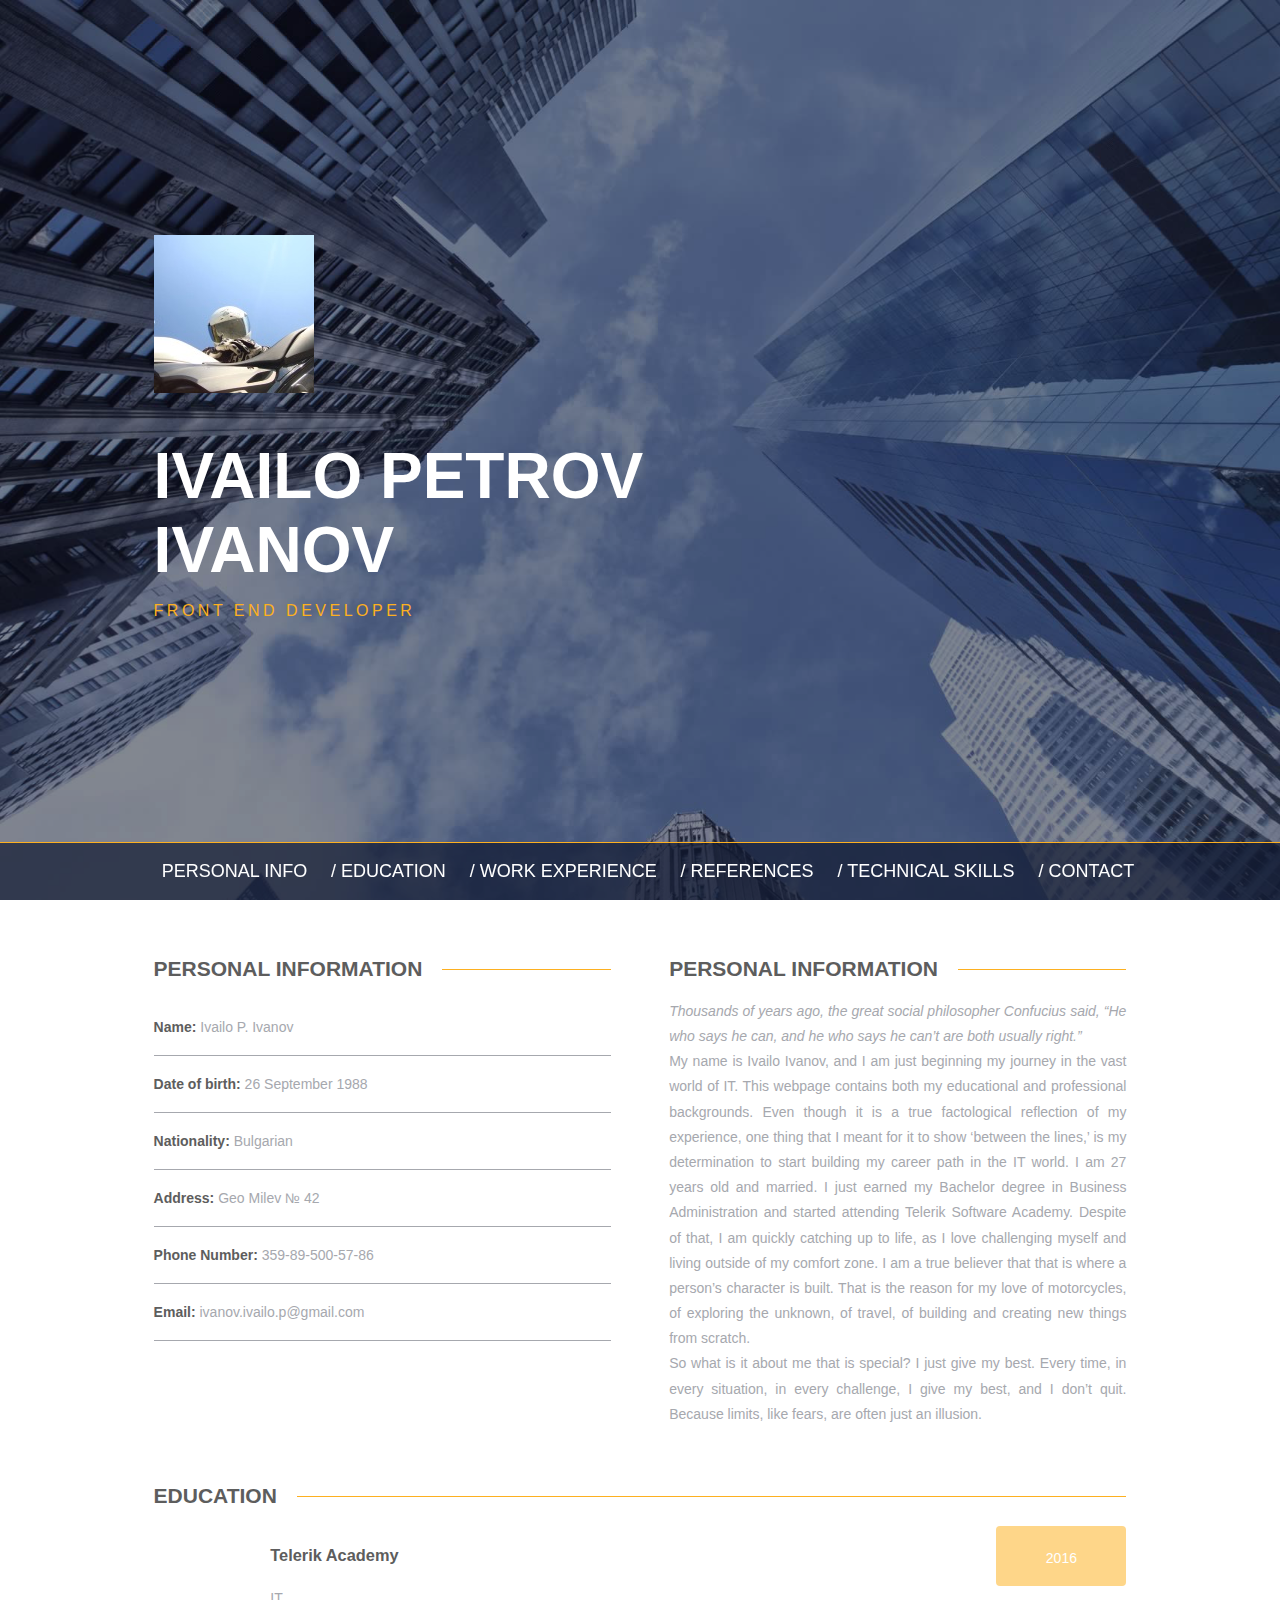
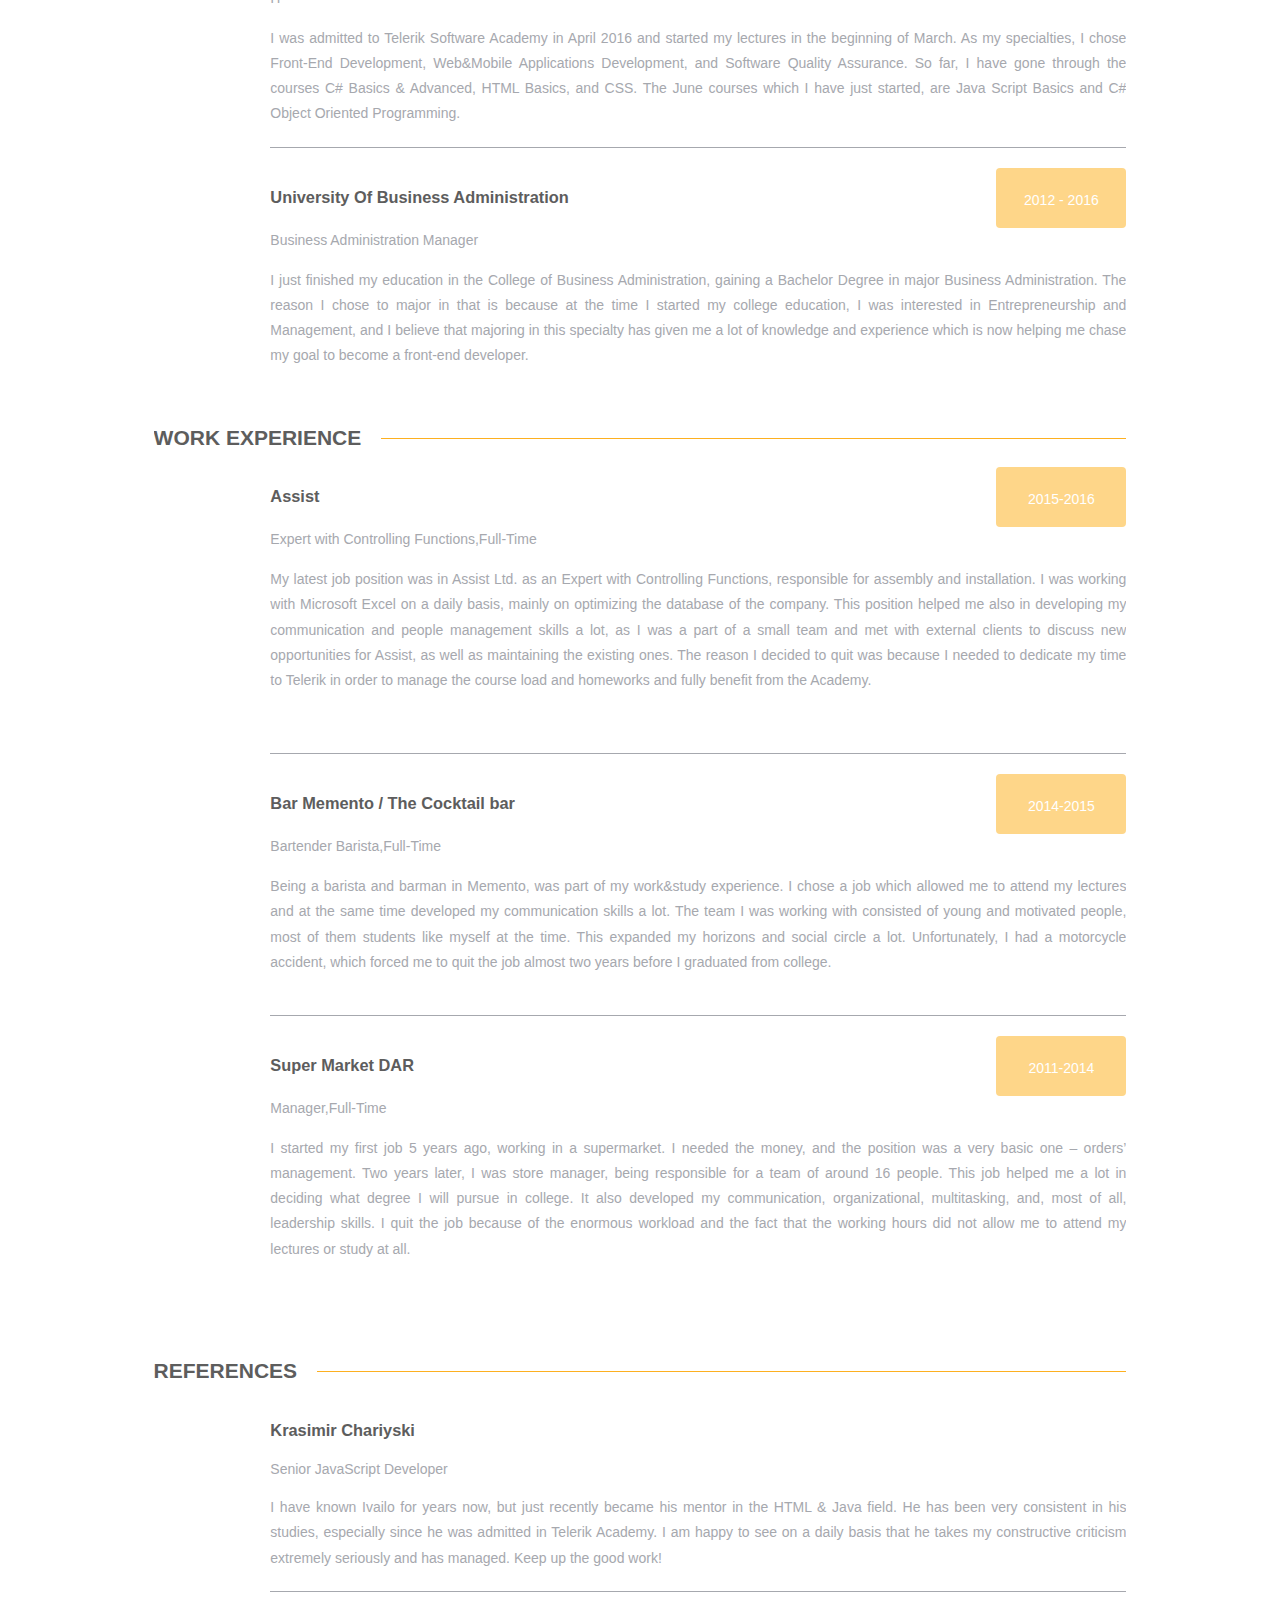
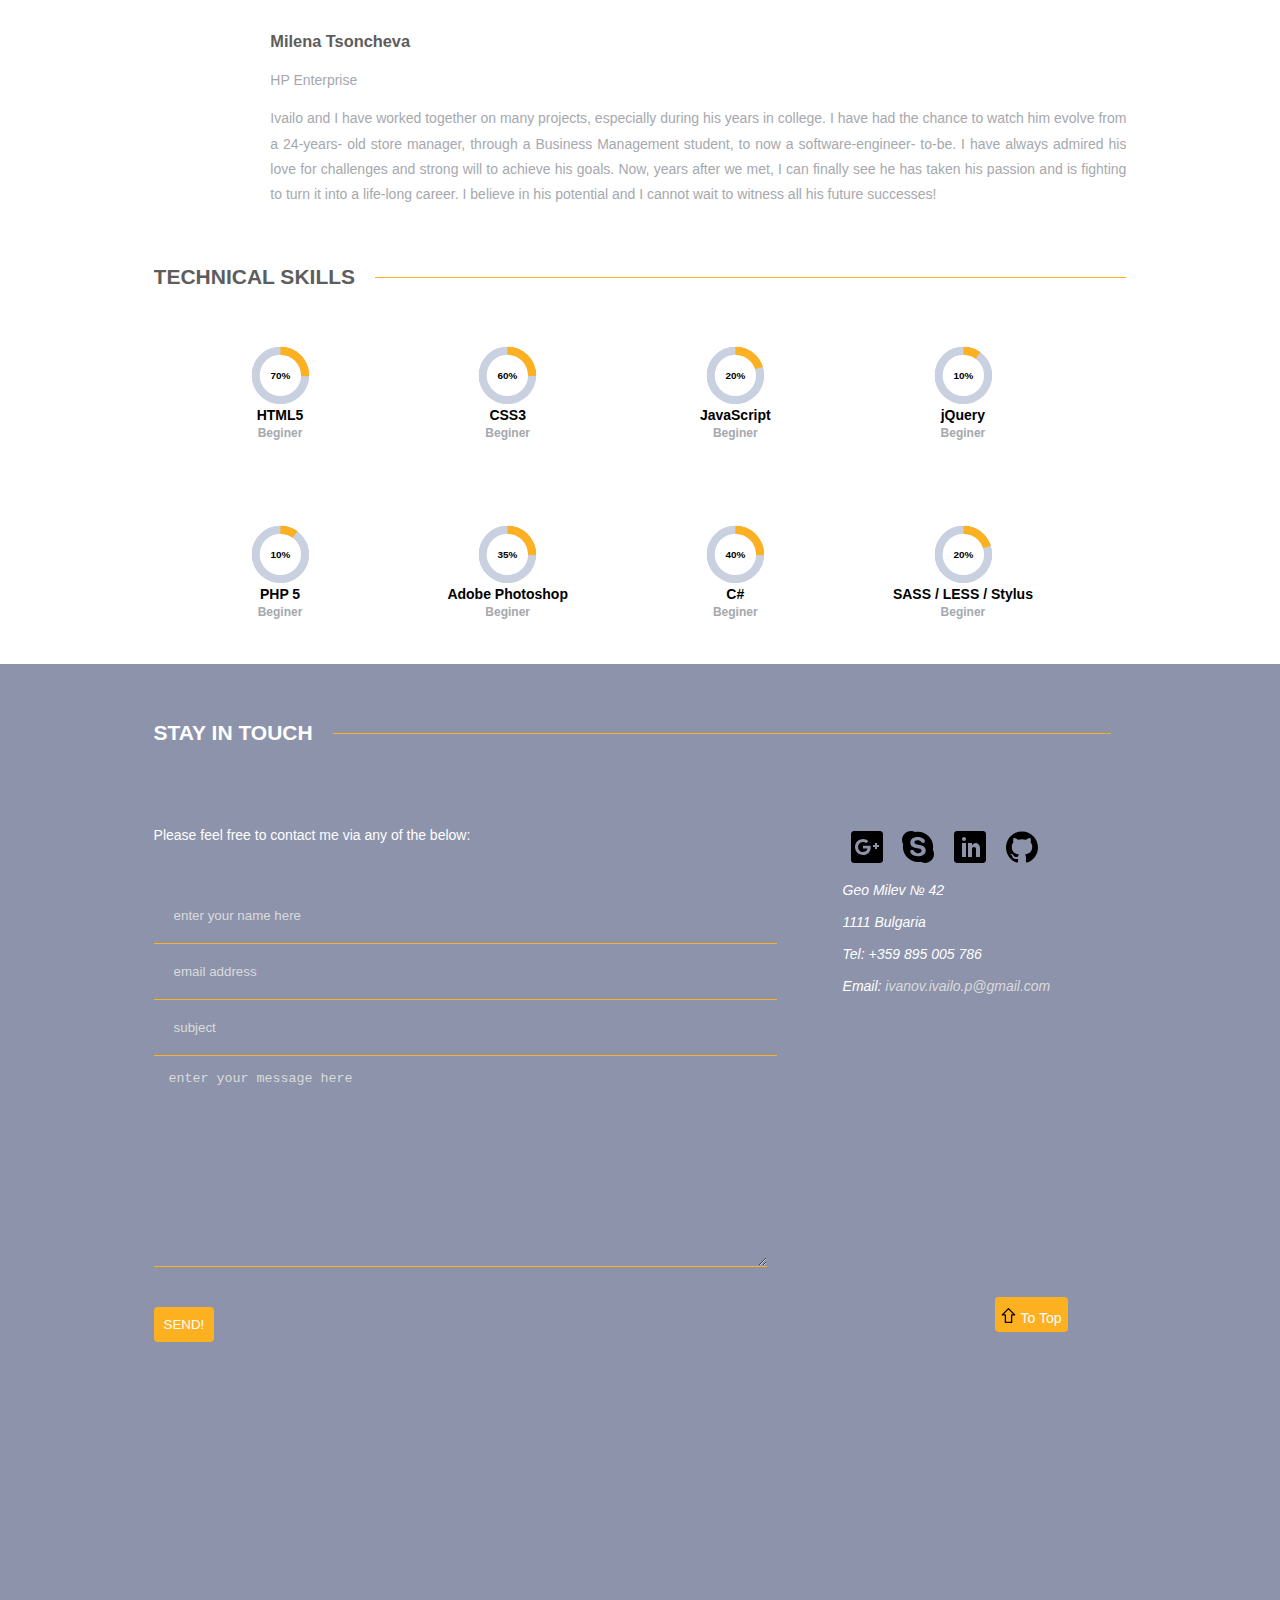
==== index.html @ 817c823a "Portfolio" ====
<!DOCTYPE html>
<html>
<head lang="en">
    <meta http-equiv="CONTENT-TYPE" content="text/html" charset="UTF-8">
    <link rel="stylesheet" type="text/css" href="css/main.css">
    <script src="https://ajax.googleapis.com/ajax/libs/jquery/1.12.2/jquery.min.js"></script>
    <title>Portfolio of Ivanov</title>
</head>
<body>
<header id="totop">
    <div class="header-background">
        <div class="header-div">
            <img src="img/ThisIsMe.jpg" alt="Picture of Me">

            <h1>Ivailo Petrov
                <br class>
                Ivanov</h1>

            <p>Front end developer</p>
        </div>
        <nav id="scroller">
            <ul>
                <li><a href="#about-me">Personal Info</a></li>
                <li><a href="#education">/ Education</a></li>
                <li><a href="#work-experience">/ Work Experience</a></li>
                <li><a href="#references">/ References</a></li>
                <li><a href="#technical-skills">/ Technical Skills</a></li>
                <li><a href="#stay-in-touch">/ Contact</a></li>
            </ul>
        </nav>
    </div>
</header>
<main>
    <article id="about-me" class="section-personal-info">
        <section class="personal-inf">
            <h2 class="heading-h2">Personal Information</h2>
            <ul>
                <li><span>Name:</span> Ivailo P. Ivanov</li>
                <li><span>Date of birth:</span> 26 September 1988</li>
                <li><span>Nationality:</span> Bulgarian</li>
                <li><span>Address:</span> Geo Milev № 42</li>
                <li><span>Phone Number: </span>359-89-500-57-86</li>
                <li><span>Email: </span><a href="mailto:ivanov.ivailo.p@gmail.com" class="mailto">
                    ivanov.ivailo.p@gmail.com</a></li>

            </ul>
        </section>
        <section class="personal-prof">
            <h2 class="heading-h2">Personal Information</h2>

            <p><i>Thousands of years ago, the great social philosopher Confucius said, “He who says he can, and
                he
                who says he can’t are both usually right.”</i>
                <br>
                My name is Ivailo Ivanov, and I am just beginning my journey in the vast world of IT. This
                webpage contains both my educational and professional backgrounds. Even though it is a true
                factological reflection of my experience, one thing that I meant for it to show ‘between the
                lines,’ is my determination to start building my career path in the IT world. I am 27 years old
                and married. I just earned my Bachelor degree in Business Administration and started attending
                Telerik Software Academy. Despite of that, I am quickly catching up to life, as I love
                challenging myself and living outside of my comfort zone. I am a true believer that that is
                where a person’s character is built. That is the reason for my love of motorcycles, of exploring
                the unknown, of travel, of building and creating new things from scratch.
                <br>
                So what is it about me that is special? I just give my best. Every time, in every situation, in
                every challenge, I give my best, and I don’t quit. Because limits, like fears, are often just an
                illusion.
            </p>
        </section>
    </article>
    <article id="education" class="section-education">
        <h2 class="heading-h2">Education</h2>
        <section class="firs-grid">
            <h3>Telerik Academy</h3>

            <p class="work-adjust-fulltime">IT</p>

            <p class="years">2016</p>

            <p class="education-p">I was admitted to Telerik Software Academy in April 2016 and started my
                lectures in the beginning of March. As my specialties, I chose Front-End Development, Web&Mobile
                Applications Development, and Software Quality Assurance. So far, I have gone through the
                courses C# Basics & Advanced, HTML Basics, and CSS. The June courses which I have just started,
                are Java Script Basics and C# Object Oriented Programming.</p>
        </section>
        <section class="section-border-top">
            <h3>University Of Business Administration</h3>

            <p class="work-adjust-fulltime">Business Administration Manager</p>

            <p class="years">2012 - 2016</p>

            <p class="education-p">I just finished my education in the College of Business Administration,
                gaining a Bachelor Degree in major Business Administration. The reason I chose to major in that
                is because at the time I started my college education, I was interested in Entrepreneurship and
                Management, and I believe that majoring in this specialty has given me a lot of knowledge and
                experience which is now helping me chase my goal to become a front-end developer.</p>
        </section>
    </article>
    <article id="work-experience" class="section-work">
        <h2 class="heading-h2">Work Experience</h2>
        <section class="firs-grid">
            <h3>Assist</h3>

            <p class="work-adjust-fulltime">Expert with Controlling Functions,Full-Time</p>

            <p class="years">2015-2016</p>

            <p class="work-p">My latest job position was in Assist Ltd. as an Expert with Controlling Functions,
                responsible for assembly and installation. I was working with Microsoft Excel on a daily basis,
                mainly on optimizing the database of the company. This position helped me also in developing my
                communication and people management skills a lot, as I was a part of a small team and met with
                external clients to discuss new opportunities for Assist, as well as maintaining the existing
                ones. The reason I decided to quit was because I needed to dedicate my time to Telerik in order
                to manage the course load and homeworks and fully benefit from the Academy.</p>
        </section>
        <section class="section-border-top">
            <h3>Bar Memento / The Cocktail bar</h3>

            <p class="work-adjust-fulltime">Bartender Barista,Full-Time</p>

            <p class="years">2014-2015</p>

            <p class="work-p">Being a barista and barman in Memento, was part of my work&study experience. I
                chose a job which allowed me to attend my lectures and at the same time developed my
                communication skills a lot. The team I was working with consisted of young and motivated people,
                most of them students like myself at the time. This expanded my horizons and social circle a
                lot. Unfortunately, I had a motorcycle accident, which forced me to quit the job almost two
                years before I graduated from college. </p>
        </section>
        <section class="section-border-top">
            <h3>Super Market DAR</h3>

            <p class="work-adjust-fulltime">Manager,Full-Time</p>

            <p class="years">2011-2014</p>

            <p class="work-p">I started my first job 5 years ago, working in a supermarket. I needed the money,
                and the position was a very basic one – orders’ management. Two years later, I was store
                manager, being responsible for a team of around 16 people. This job helped me a lot in deciding
                what degree I will pursue in college. It also developed my communication, organizational,
                multitasking, and, most of all, leadership skills. I quit the job because of the enormous
                workload and the fact that the working hours did not allow me to attend my lectures or study at
                all. </p>
        </section>
    </article>
    <article id="references" class="section-class">
        <h2 class="heading-h2">References</h2>
        <section class="firs-grid">
            <h3>Krasimir Chariyski</h3>
            <h4 class="references-h4">Senior JavaScript Developer </h4>

            <p>I have known Ivailo for years now, but just recently became his mentor in the HTML &amp; Java field. He
                has
                been very consistent in his studies, especially since he was admitted in Telerik Academy. I am happy to
                see on a daily basis that he takes my constructive criticism extremely seriously and has managed. Keep
                up the good
                work!
            </p>
        </section>
        <section class="section-border-top">
            <h3>Milena Tsoncheva</h3>
            <h4 class="references-h4">HP Enterprise</h4>

            <p>Ivailo and I have worked together on many projects, especially during his years in college. I have had
                the
                chance to watch him evolve from a 24-years- old store manager, through a Business Management
                student, to now a software-engineer- to-be. I have always admired his love for challenges and strong
                will
                to achieve his goals. Now, years after we met, I can finally see he has taken his passion and is
                fighting to
                turn it into a life-long career. I believe in his potential and I cannot wait to witness all his future
                successes!</p>
        </section>
    </article>
    <article id="technical-skills" class="technical-skills">
        <h2 class="heading-h2">Technical skills</h2>
        <ul>
            <li>
                <div>
                    <svg class="svg" viewBox="-1 -1 141 141">
                        <defs>
                            <clipPath>
                                <path d="M70,70 v-50 a50,50 0 1,0 0,100 a50,50 0 1,0 0,-100 v-20 a70,70 0 0,1 0,140 a70,70 0 1,1 0,-140"></path>
                            </clipPath>
                        </defs>
                        <g clip-path="url(#clip-path)">
                            <path class="light" d="M70,70 v-70 a70,70 0 0,1 0,140 a70,70 0 1,1 0,-140"
                                  fill="#C9D0E0"></path>
                            <path class="dark" fill="#FDB020" d=""></path>
                        </g>
                        <path d="M20,70 a50,50 0 0,1 100,0 a50,50 0 0,1 -100,0" fill="none"></path>
                        <text class="perc" x="70" y="79">70%</text>
                    </svg>
                </div>
                HTML5
                <p>Beginer</p>
            </li>
            <li>
                <div>
                    <svg class="svg" viewBox="-1 -1 141 141">
                        <defs>
                            <clipPath>
                                <path d="M70,70 v-50 a50,50 0 1,0 0,100 a50,50 0 1,0 0,-100 v-20 a70,70 0 0,1 0,140 a70,70 0 1,1 0,-140"></path>
                            </clipPath>
                        </defs>
                        <g clip-path="url(#clip-path)">
                            <path class="light" d="M70,70 v-70 a70,70 0 0,1 0,140 a70,70 0 1,1 0,-140"
                                  fill="#C9D0E0"></path>
                            <path class="dark" fill="#FDB020" d=""></path>
                        </g>
                        <path d="M20,70 a50,50 0 0,1 100,0 a50,50 0 0,1 -100,0" fill="none"></path>
                        <text class="perc" x="70" y="79">60%</text>
                    </svg>
                </div>
                CSS3
                <p>Beginer</p>

            </li>
            <li>
                <div>
                    <svg class="svg" viewBox="-1 -1 141 141">
                        <defs>
                            <clipPath>
                                <path d="M70,70 v-50 a50,50 0 1,0 0,100 a50,50 0 1,0 0,-100 v-20 a70,70 0 0,1 0,140 a70,70 0 1,1 0,-140"></path>
                            </clipPath>
                        </defs>
                        <g clip-path="url(#clip-path)">
                            <path class="light" d="M70,70 v-70 a70,70 0 0,1 0,140 a70,70 0 1,1 0,-140"
                                  fill="#C9D0E0"></path>
                            <path class="dark" fill="#FDB020" d=""></path>
                        </g>
                        <path d="M20,70 a50,50 0 0,1 100,0 a50,50 0 0,1 -100,0" fill="none"></path>
                        <text class="perc" x="70" y="79">20%</text>
                    </svg>
                </div>
                JavaScript
                <p>Beginer</p>

            </li>
            <li>
                <div>
                    <svg class="svg" viewBox="-1 -1 141 141">
                        <defs>
                            <clipPath id="clip-path">
                                <path d="M70,70 v-50 a50,50 0 1,0 0,100 a50,50 0 1,0 0,-100 v-20 a70,70 0 0,1 0,140 a70,70 0 1,1 0,-140"></path>
                            </clipPath>
                        </defs>
                        <g clip-path="url(#clip-path)">
                            <path class="light" d="M70,70 v-70 a70,70 0 0,1 0,140 a70,70 0 1,1 0,-140"
                                  fill="#C9D0E0"></path>
                            <path class="dark" fill="#FDB020" d=""></path>
                        </g>
                        <path d="M20,70 a50,50 0 0,1 100,0 a50,50 0 0,1 -100,0" fill="none"></path>
                        <text class="perc" x="70" y="79">10%</text>
                    </svg>
                </div>
                jQuery
                <p>Beginer</p>

            </li>
            <li>
                <div>
                    <svg class="svg" viewBox="-1 -1 141 141">
                        <defs>
                            <clipPath>
                                <path d="M70,70 v-50 a50,50 0 1,0 0,100 a50,50 0 1,0 0,-100 v-20 a70,70 0 0,1 0,140 a70,70 0 1,1 0,-140"></path>
                            </clipPath>
                        </defs>
                        <g clip-path="url(#clip-path)">
                            <path class="light" d="M70,70 v-70 a70,70 0 0,1 0,140 a70,70 0 1,1 0,-140"
                                  fill="#C9D0E0"></path>
                            <path class="dark" fill="#FDB020" d=""></path>
                        </g>
                        <path d="M20,70 a50,50 0 0,1 100,0 a50,50 0 0,1 -100,0" fill="none"></path>
                        <text class="perc" x="70" y="79">10%</text>
                    </svg>
                </div>
                PHP 5
                <p>Beginer</p>

            </li>
            <li>
                <div>
                    <svg class="svg" viewBox="-1 -1 141 141">
                        <defs>
                            <clipPath>
                                <path d="M70,70 v-50 a50,50 0 1,0 0,100 a50,50 0 1,0 0,-100 v-20 a70,70 0 0,1 0,140 a70,70 0 1,1 0,-140"></path>
                            </clipPath>
                        </defs>
                        <g clip-path="url(#clip-path)">
                            <path class="light" d="M70,70 v-70 a70,70 0 0,1 0,140 a70,70 0 1,1 0,-140"
                                  fill="#C9D0E0"></path>
                            <path class="dark" fill="#FDB020" d=""></path>
                        </g>
                        <path d="M20,70 a50,50 0 0,1 100,0 a50,50 0 0,1 -100,0" fill="none"></path>
                        <text class="perc" x="70" y="79">35%</text>
                    </svg>
                </div>
                Adobe Photoshop
                <p>Beginer</p>

            </li>
            <li>
                <div>
                    <svg class="svg" viewBox="-1 -1 141 141">
                        <defs>
                            <clipPath>
                                <path d="M70,70 v-50 a50,50 0 1,0 0,100 a50,50 0 1,0 0,-100 v-20 a70,70 0 0,1 0,140 a70,70 0 1,1 0,-140"></path>
                            </clipPath>
                        </defs>
                        <g clip-path="url(#clip-path)">
                            <path class="light" d="M70,70 v-70 a70,70 0 0,1 0,140 a70,70 0 1,1 0,-140"
                                  fill="#C9D0E0"></path>
                            <path class="dark" fill="#FDB020" d=""></path>
                        </g>
                        <path d="M20,70 a50,50 0 0,1 100,0 a50,50 0 0,1 -100,0" fill="none"></path>
                        <text class="perc" x="70" y="79">40%</text>
                    </svg>
                </div>
                C#
                <p>Beginer</p>

            </li>
            <li>
                <div>
                    <svg class="svg" viewBox="-1 -1 141 141">
                        <defs>
                            <clipPath>
                                <path d="M70,70 v-50 a50,50 0 1,0 0,100 a50,50 0 1,0 0,-100 v-20 a70,70 0 0,1 0,140 a70,70 0 1,1 0,-140"></path>
                            </clipPath>
                        </defs>
                        <g clip-path="url(#clip-path)">
                            <path class="light" d="M70,70 v-70 a70,70 0 0,1 0,140 a70,70 0 1,1 0,-140"
                                  fill="#C9D0E0"></path>
                            <path class="dark" fill="#FDB020" d=""></path>
                        </g>
                        <path d="M20,70 a50,50 0 0,1 100,0 a50,50 0 0,1 -100,0" fill="none"></path>
                        <text class="perc" x="70" y="79">20%</text>
                    </svg>
                </div>
                SASS / LESS / Stylus
                <p>Beginer</p>

            </li>
        </ul>
        <script type="text/javascript" src="js/percentage.js"></script>
    </article>
</main>
<footer id="stay-in-touch">
    <div>
        <h2 class="footer-h2 heading-h2">Stay in Touch</h2>

        <div class="footer-left-div">
            <p class="footer-p">Please feel free to contact me via any of the below:</p>

            <form action="php/index..php" class="form" method="post" enctype="multipart/form-data">
                <input type="text" name="name" placeholder="enter your name here" class="footer-1st-input"
                       autocomplete="off">
                <input type="email" required="required" name="email" placeholder="email address" class="footer-grid"
                       autocomplete="off">
                <input type="text" name="" placeholder="subject" class="footer-grid" autocomplete="off">
                <textarea name="message" placeholder="enter your message here" class="footer-textarea"></textarea>
                <input type="submit" name="SENT!" value="send!" class="footer-submit">
            </form>
        </div>
        <div class="footer-right-div">
            <address class="address">
                <ul>
                    <li>
                        <ul class="icon">
                            <li><a href="https://plus.google.com/u/0/108476993369105815431/posts" target="_blank"><svg version="1.1" xmlns="http://www.w3.org/2000/svg"
                                     width="32" height="32"
                                     viewBox="0 0 32 32" class="google">
                                    <path d="M29 0h-26c-1.65 0-3 1.35-3 3v26c0 1.65 1.35 3 3 3h26c1.65 0 3-1.35 3-3v-26c0-1.65-1.35-3-3-3zM12 24c-4.425 0-8-3.575-8-8s3.575-8 8-8c2.162 0 3.969 0.787 5.363 2.094l-2.175 2.088c-0.594-0.569-1.631-1.231-3.188-1.231-2.731 0-4.963 2.263-4.963 5.050s2.231 5.050 4.963 5.050c3.169 0 4.356-2.275 4.538-3.45h-4.537v-2.744h7.556c0.069 0.4 0.125 0.8 0.125 1.325 0 4.575-3.063 7.819-7.681 7.819zM28 16h-2v2h-2v-2h-2v-2h2v-2h2v2h2v2z"></path>
                                </svg></a>
                            </li>
                            <li><a href="https://secure.skype.com/portal/overview" target="_blank"><svg version="1.1" xmlns="http://www.w3.org/2000/svg"
                                     width="32" height="32"
                                     viewBox="0 0 32 32" class="skype">
                                    <path d="M13.3 1.169c-0.050-0.031-0.106-0.056-0.156-0.081-0.056 0.012-0.106 0.019-0.162 0.031l0.319 0.050z"></path>
                                    <path d="M1.15 13.156c-0.012 0.056-0.019 0.113-0.025 0.162 0.031 0.050 0.050 0.1 0.081 0.15l-0.056-0.313z"></path>
                                    <path d="M30.837 18.831c0.012-0.056 0.019-0.113 0.031-0.169-0.031-0.050-0.050-0.1-0.081-0.15l0.050 0.319z"></path>
                                    <path d="M18.5 30.719c0.050 0.031 0.106 0.056 0.156 0.081 0.056-0.012 0.113-0.019 0.169-0.025l-0.325-0.056z"></path>
                                    <path d="M30.869 18.663c-0.012 0.056-0.019 0.113-0.031 0.169l-0.056-0.325c0.031 0.056 0.056 0.106 0.087 0.156 0.163-0.9 0.25-1.819 0.25-2.738 0-2.037-0.4-4.019-1.188-5.881-0.762-1.8-1.85-3.419-3.238-4.806s-3.006-2.475-4.8-3.237c-1.863-0.788-3.844-1.188-5.881-1.188-0.963 0-1.925 0.088-2.863 0.269 0 0-0.006 0-0.006 0 0.050 0.025 0.106 0.050 0.156 0.081l-0.319-0.050c0.056-0.012 0.106-0.019 0.162-0.031-1.287-0.681-2.731-1.050-4.194-1.050-2.388 0-4.638 0.931-6.325 2.619s-2.619 3.937-2.619 6.325c0 1.519 0.394 3.019 1.125 4.338 0.012-0.056 0.019-0.113 0.025-0.162l0.056 0.319c-0.031-0.050-0.056-0.1-0.081-0.15-0.15 0.856-0.225 1.731-0.225 2.606 0 2.038 0.4 4.019 1.188 5.881 0.763 1.8 1.85 3.413 3.237 4.8s3.006 2.475 4.806 3.238c1.863 0.788 3.844 1.188 5.881 1.188 0.887 0 1.775-0.081 2.644-0.238-0.050-0.031-0.1-0.056-0.156-0.081l0.325 0.056c-0.056 0.012-0.113 0.019-0.169 0.025 1.337 0.756 2.856 1.163 4.4 1.163 2.387 0 4.637-0.931 6.325-2.619s2.619-3.938 2.619-6.325c-0.006-1.519-0.4-3.019-1.137-4.35zM16.069 25.181c-5.369 0-7.769-2.637-7.769-4.619 0-1.012 0.75-1.725 1.781-1.725 2.3 0 1.7 3.3 5.988 3.3 2.194 0 3.406-1.194 3.406-2.413 0-0.731-0.363-1.544-1.806-1.9l-4.775-1.194c-3.844-0.963-4.544-3.044-4.544-5 0-4.056 3.819-5.581 7.406-5.581 3.306 0 7.2 1.825 7.2 4.263 0 1.044-0.906 1.65-1.938 1.65-1.962 0-1.6-2.713-5.55-2.713-1.963 0-3.044 0.887-3.044 2.156s1.55 1.675 2.894 1.981l3.538 0.787c3.869 0.863 4.85 3.125 4.85 5.25 0 3.294-2.531 5.756-7.637 5.756z"></path>
                                </svg></a>
                            </li>
                            <li><a href="https://www.linkedin.com/in/l-l-9221a8a7?trk=nav_responsive_tab_profile"
                                   target="_blank"><svg version="1.1" xmlns="http://www.w3.org/2000/svg"
                                     width="32" height="32"
                                     viewBox="0 0 32 32" class="linkedIn">
                                    <path d="M29 0h-26c-1.65 0-3 1.35-3 3v26c0 1.65 1.35 3 3 3h26c1.65 0 3-1.35 3-3v-26c0-1.65-1.35-3-3-3zM12 26h-4v-14h4v14zM10 10c-1.106 0-2-0.894-2-2s0.894-2 2-2c1.106 0 2 0.894 2 2s-0.894 2-2 2zM26 26h-4v-8c0-1.106-0.894-2-2-2s-2 0.894-2 2v8h-4v-14h4v2.481c0.825-1.131 2.087-2.481 3.5-2.481 2.488 0 4.5 2.238 4.5 5v9z"></path>
                                </svg></a>
                            </li>
                            <li><a href="https://github.com/IvailoPIvanov" target="_blank"><svg version="1.1" xmlns="http://www.w3.org/2000/svg"
                                     width="32" height="32"
                                     viewBox="0 0 32 32" class="github">
                                    <path d="M16 0.395c-8.836 0-16 7.163-16 16 0 7.069 4.585 13.067 10.942 15.182 0.8 0.148 1.094-0.347 1.094-0.77 0-0.381-0.015-1.642-0.022-2.979-4.452 0.968-5.391-1.888-5.391-1.888-0.728-1.849-1.776-2.341-1.776-2.341-1.452-0.993 0.11-0.973 0.11-0.973 1.606 0.113 2.452 1.649 2.452 1.649 1.427 2.446 3.743 1.739 4.656 1.33 0.143-1.034 0.558-1.74 1.016-2.14-3.554-0.404-7.29-1.777-7.29-7.907 0-1.747 0.625-3.174 1.649-4.295-0.166-0.403-0.714-2.030 0.155-4.234 0 0 1.344-0.43 4.401 1.64 1.276-0.355 2.645-0.532 4.005-0.539 1.359 0.006 2.729 0.184 4.008 0.539 3.054-2.070 4.395-1.64 4.395-1.64 0.871 2.204 0.323 3.831 0.157 4.234 1.026 1.12 1.647 2.548 1.647 4.295 0 6.145-3.743 7.498-7.306 7.895 0.574 0.497 1.085 1.47 1.085 2.963 0 2.141-0.019 3.864-0.019 4.391 0 0.426 0.288 0.925 1.099 0.768 6.354-2.118 10.933-8.113 10.933-15.18 0-8.837-7.164-16-16-16z"></path>
                                </svg></a></li>
                        </ul>
                    </li>
                    <li> Geo Milev № 42</li>
                    <li>1111 Bulgaria</li>
                    <li>Tel: +359 895 005 786</li>
                    <li>Email:<a href="mailto:ivanov.ivailo.p@gmail.com" id="mail" class="mailto-footer">
                        ivanov.ivailo.p@gmail.com</a></li>
                </ul>
            </address>
            <div class="nav-div-totop">
                <a href="#totop" class="totop">
                    <svg version="1.1" xmlns="http://www.w3.org/2000/svg" xmlns:xlink="http://www.w3.org/1999/xlink"
                         width="20" height="20" viewBox="4 -4 32 32">
                        <path d="M21 28h-10c-0.552 0-1-0.448-1-1v-11h-4c-0.404 0-0.769-0.244-0.924-0.617s-0.069-0.804 0.217-1.090l10-10c0.391-0.39 1.024-0.39 1.414 0l10 10c0.286 0.286 0.372 0.716 0.217 1.090s-0.519 0.617-0.924 0.617h-4v11c0 0.552-0.448 1-1 1zM12 26h8v-11c0-0.552 0.448-1 1-1h2.586l-7.586-7.586-7.586 7.586h2.586c0.552 0 1 0.448 1 1v11z"></path>
                    </svg>To Top</a>
            </div>
        </div>
    </div>
</footer>
</body>
</html>
---- css/main.css ----
/*-------Body-------*/

html, body {
    font-family: Roboto, Arial, sans-serif;
    color: #A6A8AE;
    font-size: 14px;
}

body {
    width: 100%;
    margin: 0;
    padding: 0;
}

header {
    background: url(../img/bulding.jpg) no-repeat center center fixed;
    background-size: cover;
    min-height: 100%;
    margin: 0;
    display: block;

}

.heading-h2 {
    text-transform: uppercase;
    position: relative;
    overflow: hidden;
    color: #5d5d5d;
    z-index: -1;
}

.heading-h2::after {
    display: inline-block;
    margin: 0 0 8px 20px;
    height: 1px;
    content: " ";
    text-shadow: none;
    background-color: #fdb020;
    width: 100%;
    position: absolute;
    top: 50%;
    z-index: -1;
}

.header-background {
    background-color: rgba(13, 16, 33, 0.5);
    min-height: 100vh;

}

.header-div {
    padding-left: 12%;
}

header img {
    padding-top: 235px;

}

header h1 {
    color: white;
    font-size: 64px;
    text-transform: uppercase;
    margin-bottom: 0;

}

header p {
    padding-top: 10px;
    color: #fdb020;
    text-transform: uppercase;
    font-size: 16px;
    letter-spacing: 3.5px;
    position: relative;

}

/*-------Navigation Bar-------*/

nav {
    position: fixed;
    width: 100%;
    text-align: center;
    border-top: 1px solid #fdb020;
    text-transform: uppercase;
    background-color: rgba(17, 25, 50, 0.7);
    bottom: 0;
    z-index: 10;
    padding: 8px;
}

nav ul li:hover a {
    color: #fdb020;
    -webkit-transition: all 0.3s ease;
    -moz-transition: all 0.3s ease;
    -o-transition: all 0.3s ease;
}

ul {
    list-style-type: none;
    margin: 0;
}

nav ul li {
    padding: 10px;
    display: inline-block;

}

nav ul li a {
    text-decoration: none;
    color: #ffffff;
    font-size: 18px;

}

/*--------------*/

main article {
    display: block;
    min-height: 100%;
    padding-left: 12%;
    padding-right: 12%;
}

section:hover {
    color: #484848;
    -webkit-transition: all 0.3s ease;
    -moz-transition: all 0.3s ease;
    -o-transition: all 0.3s ease;
}

h3, span {
    color: #5d5d5d;
}

.section-personal-info {
    overflow: hidden;
    display: block;
    height: 100%;

}

.personal-inf {
    padding-top: 40px;
    display: block;
    float: left;
    width: 47%;
    position: relative;
    height: 100%;

}

.mailto {
    text-decoration: none;
    color: #A6A8AE;
}

.personal-inf:hover .mailto {
    color: #fdb020;
    -webkit-transition: all 0.3s ease;
    -moz-transition: all 0.3s ease;
    -o-transition: all 0.3s ease;
}

.personal-inf h2, ul {

    padding-left: 0;
}

.personal-inf ul li {
    border-bottom: 1px solid #a6a8ae;
    padding-top: 20px;
    padding-bottom: 20px;
    padding-left: 0;
    text-align: left;
}

.personal-inf ul li span {
    font-weight: bold;
}

.personal-inf ul li :last-child {
    border-bottom: none;
}

.personal-prof {
    padding-top: 40px;
    display: block;
    float: right;
    width: 47%;

}

p {
    line-height: 1.8;
    text-align: justify;
    margin: 0;
}

.section-border-top {
    padding-top: 20px;
    border-top: 1px solid #a6a8ae;
    margin-left: 12%;
    overflow: hidden;
}

.firs-grid {
    margin-left: 12%;
    overflow: hidden;
    padding-bottom: 20px;
}

.references-h4 {
    padding-left: 0;
    margin-top: 0;
    font-weight: normal;
}

main article section h3 {
    display: block;
    float: left;
    width: 40%;
    position: absolute;
    margin-top: 0;
    padding-top: 20px;
}

main article section h4 {
    display: block;
    padding-top: 60px;
    padding-left: 20px;
}

.work-adjust-fulltime {
    margin-left: 0;
    padding-left: 0;
    padding-top: 60px;
    display: block;
    font-size: 14px;
    float: left;

}

.section-education {
    height: 100%;
    padding-top: 40px;
}

.years {
    color: #ffffff;
    display: block;
    float: right;
    width: 130px;
    height: 40px;
    background: #fed689;
    text-align: center;
    border-radius: 4px;
    margin-top: 0;
    padding-top: 20px;

}

section:hover .years {
    background: #fdb020;
    -webkit-transition: all 0.3s ease;
    -moz-transition: all 0.3s ease;
    -o-transition: all 0.3s ease;
}

.section-class {
    padding-top: 40px;
}

.education-p {
    display: block;
    padding-top: 100px;
    position: relative;
}

.section-work {
    padding-top: 40px;
}

.work-p {
    padding-top: 100px;
    position: relative;
    padding-bottom: 40px;
}

.technical-skills {
    padding-top: 40px;
}

.technical-skills ul li {
    text-align: center;
    display: inline-block;
    color: #000000;
    font-weight: bold;
    max-width: 20%;
    padding-left: 3%;
    padding-top: 40px;
    padding-bottom: 40px;
}

.technical-skills ul li p {
    text-align: center;
    padding-top: 0;
    font-size: 12px;
    color: #A6A8AE;

}

.svg {

    display: inline-block;
    width: 30%;
}

.perc {
    font-size: 24px;
    text-anchor: middle;
    fill: #000000;
}

footer {
    display: block;
    min-height: 100%;
    background: url("../img/footer-back.jpg") no-repeat center center fixed;
    -webkit-background-size: cover;
    -moz-background-size: cover;
    -o-background-size: cover;
    background-size: cover;
    color: #ffffff;

}

.footer-h2 {
    color: #ffffff;
    z-index: 2;
}

.footer-h2:after {
    display: inline-block;
    margin: 0 0 8px 20px;
    height: 1px;
    content: " ";
    text-shadow: none;
    background-color: #fdb020;
    width: 80%;

}

.footer-p {
    padding-top: 60px;
}

footer > div {
    background-color: rgba(26, 39, 88, 0.5);
    padding: 40px 12% 0;
    height: 100vh;
}

input:focus {
    color: #ffffff;
}

textarea:focus {
    color: white;
}

.footer-left-div {
    float: left;
    width: 60%;
}

.footer-right-div {
    padding-top: 60px;
    float: right;
    width: 30%;
}

::-webkit-input-placeholder {
    color: #dbdbdb;
}

:-moz-placeholder {
    /* Firefox 18- */
    color: #dbdbdb;
}

::-moz-placeholder {
    /* Firefox 19+ */
    color: #dbdbdb;
}

:-ms-input-placeholder {
    color: #dbdbdb;
}

.footer-1st-input {
    display: block;
    background: 0, 0, 0, 0;
    border-bottom: 1px solid #fdb020;
    border-left: none;
    border-top: none;
    border-right: none;
    padding: 60px 20px 20px 20px;
    width: 100%;
    outline: none;
    color: #ffffff;
}

.footer-grid {
    display: block;
    background: 0, 0, 0, 0;
    border-bottom: 1px solid #fdb020;
    border-left: none;
    border-top: none;
    border-right: none;
    padding: 20px;
    width: 100%;
    outline: none;
    color: #ffffff;
}

.footer-textarea {
    display: block;
    background: 0, 0, 0, 0;
    border-bottom: 1px solid #fdb020;
    border-left: none;
    border-top: none;
    border-right: none;
    padding: 15px;
    width: 100%;
    height: 180px;
    outline: none;
    color: #ffffff;
}

.footer-submit {
    margin-top: 40px;
    border: none;
    background: #fdb020;
    color: white;
    padding: 10px;
    text-transform: uppercase;
    border-radius: 4px;

}

.footer-submit:hover {
    background: #000000;
    border-radius: 4px;
    -webkit-transition: all 0.3s ease;
    -moz-transition: all 0.3s ease;
    -o-transition: all 0.3s ease;
}

.mailto-footer {
    text-decoration: none;
    color: #dbdbdb;
}

.address {
    position: relative;

}

.address:hover #mail {
    color: #fdb020;
    -webkit-transition: all 0.3s ease;
    -moz-transition: all 0.3s ease;
    -o-transition: all 0.3s ease;
}

.address li {
    padding: 8px;
}

.icon li {
    display: inline;
}

.google:hover {
    fill: #D62223;
}

.skype:hover {
    fill: #00AFF0;
}

.linkedIn:hover {
    fill: #0077B5
}

.github:hover {
    fill: #612980;
}

.totop {
    padding: 6px;
    text-decoration: none;
    background: #fdb020;
    color: #ffffff;
    border-radius: 4px;
    left: 160px;
    bottom: -330px;
    position: absolute;
    z-index: 3;
}

.totop:hover {
    background: #000000;
    -webkit-transition: all 0.3s ease;
    -moz-transition: all 0.3s ease;
    -o-transition: all 0.3s ease;
}

.nav-div-totop {
    position: relative;
}

.nav-div-totop :hover {
    fill: #fdb020;
    -webkit-transition: all 0.3s ease;
    -moz-transition: all 0.3s ease;
    -o-transition: all 0.3s ease;

}
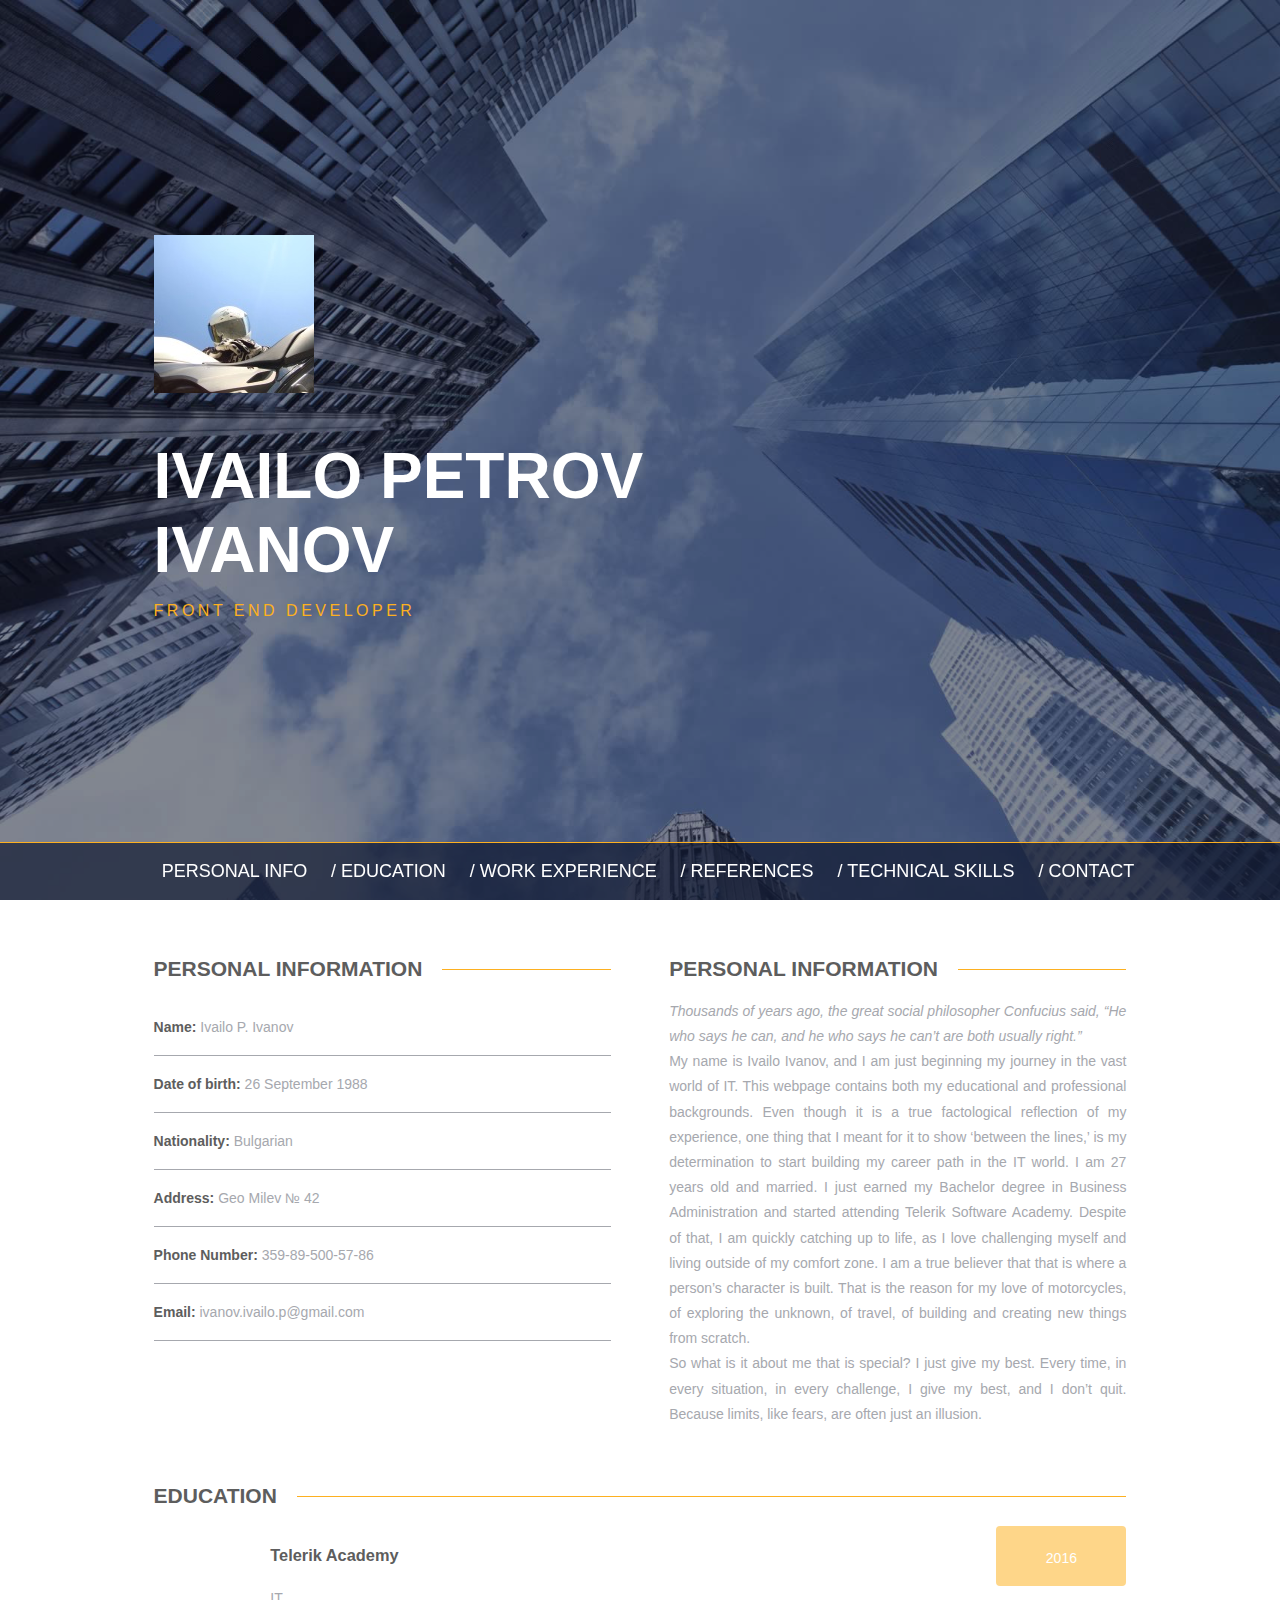
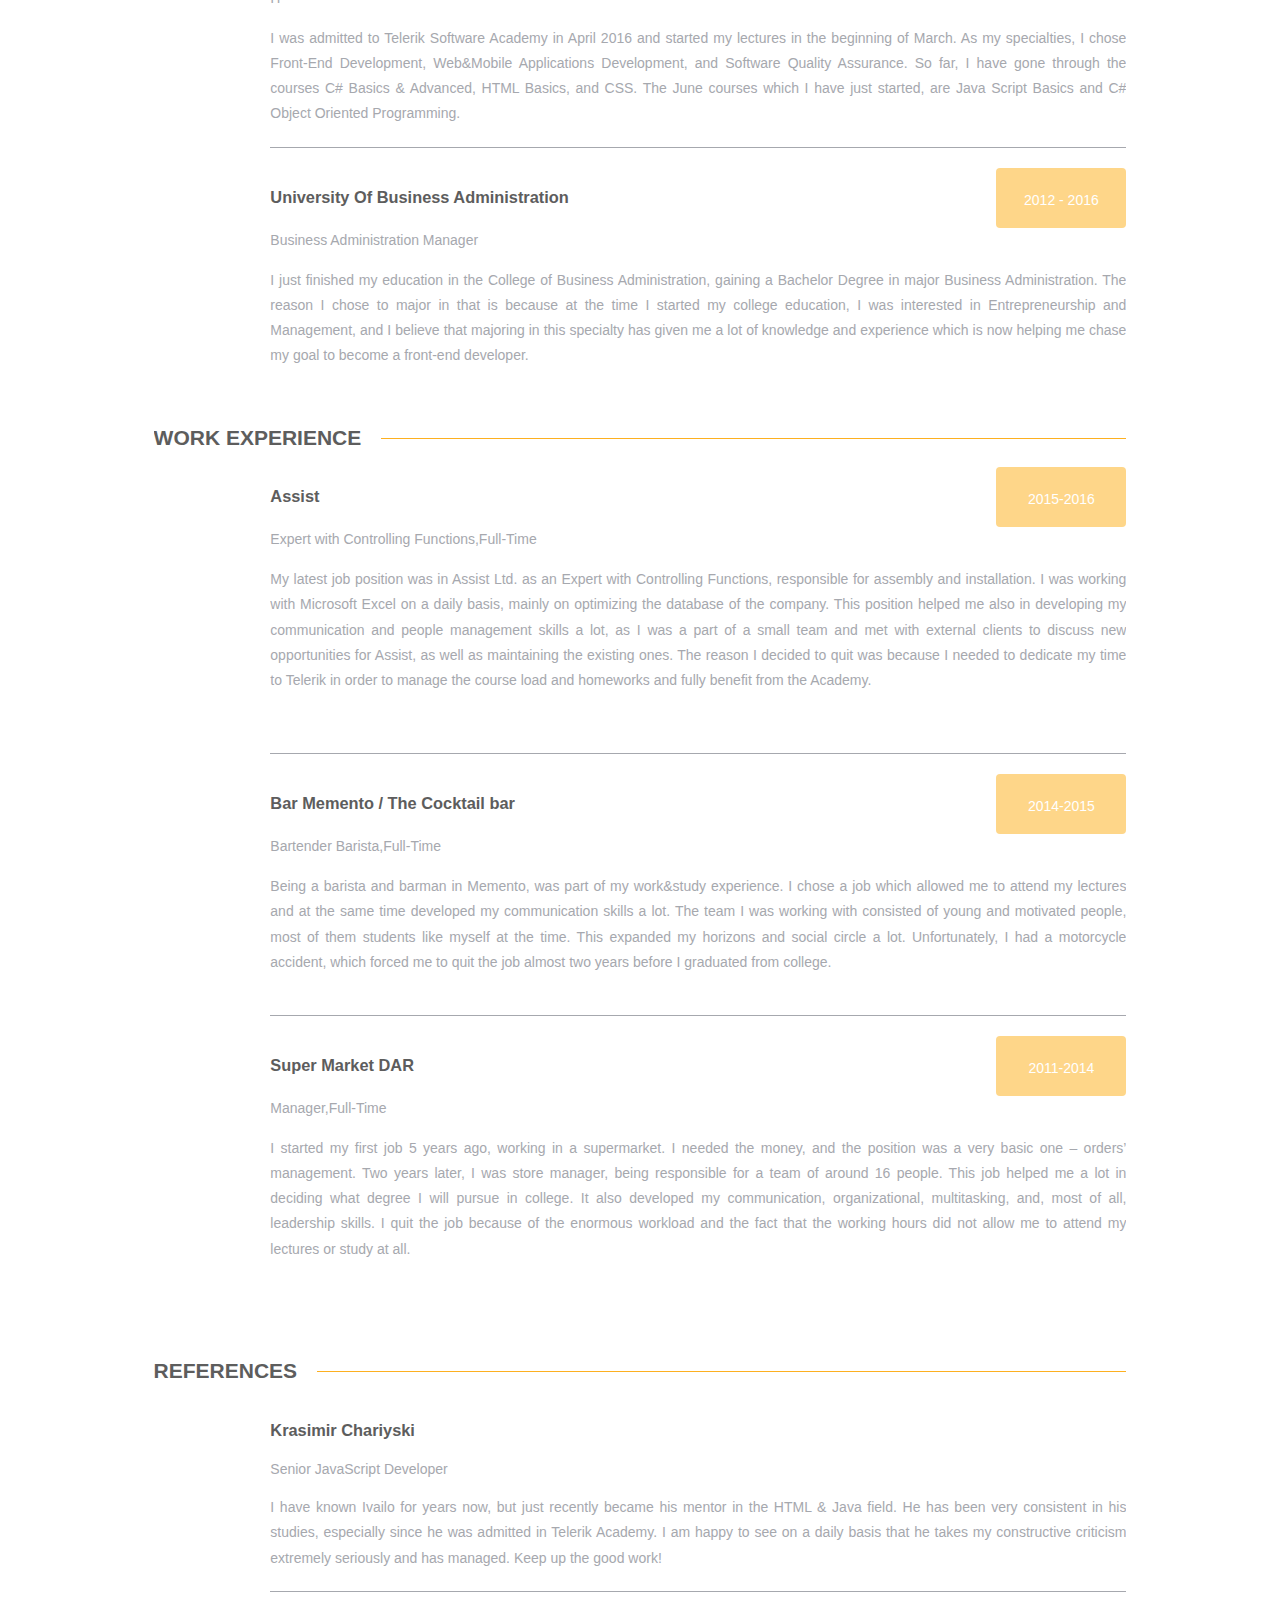
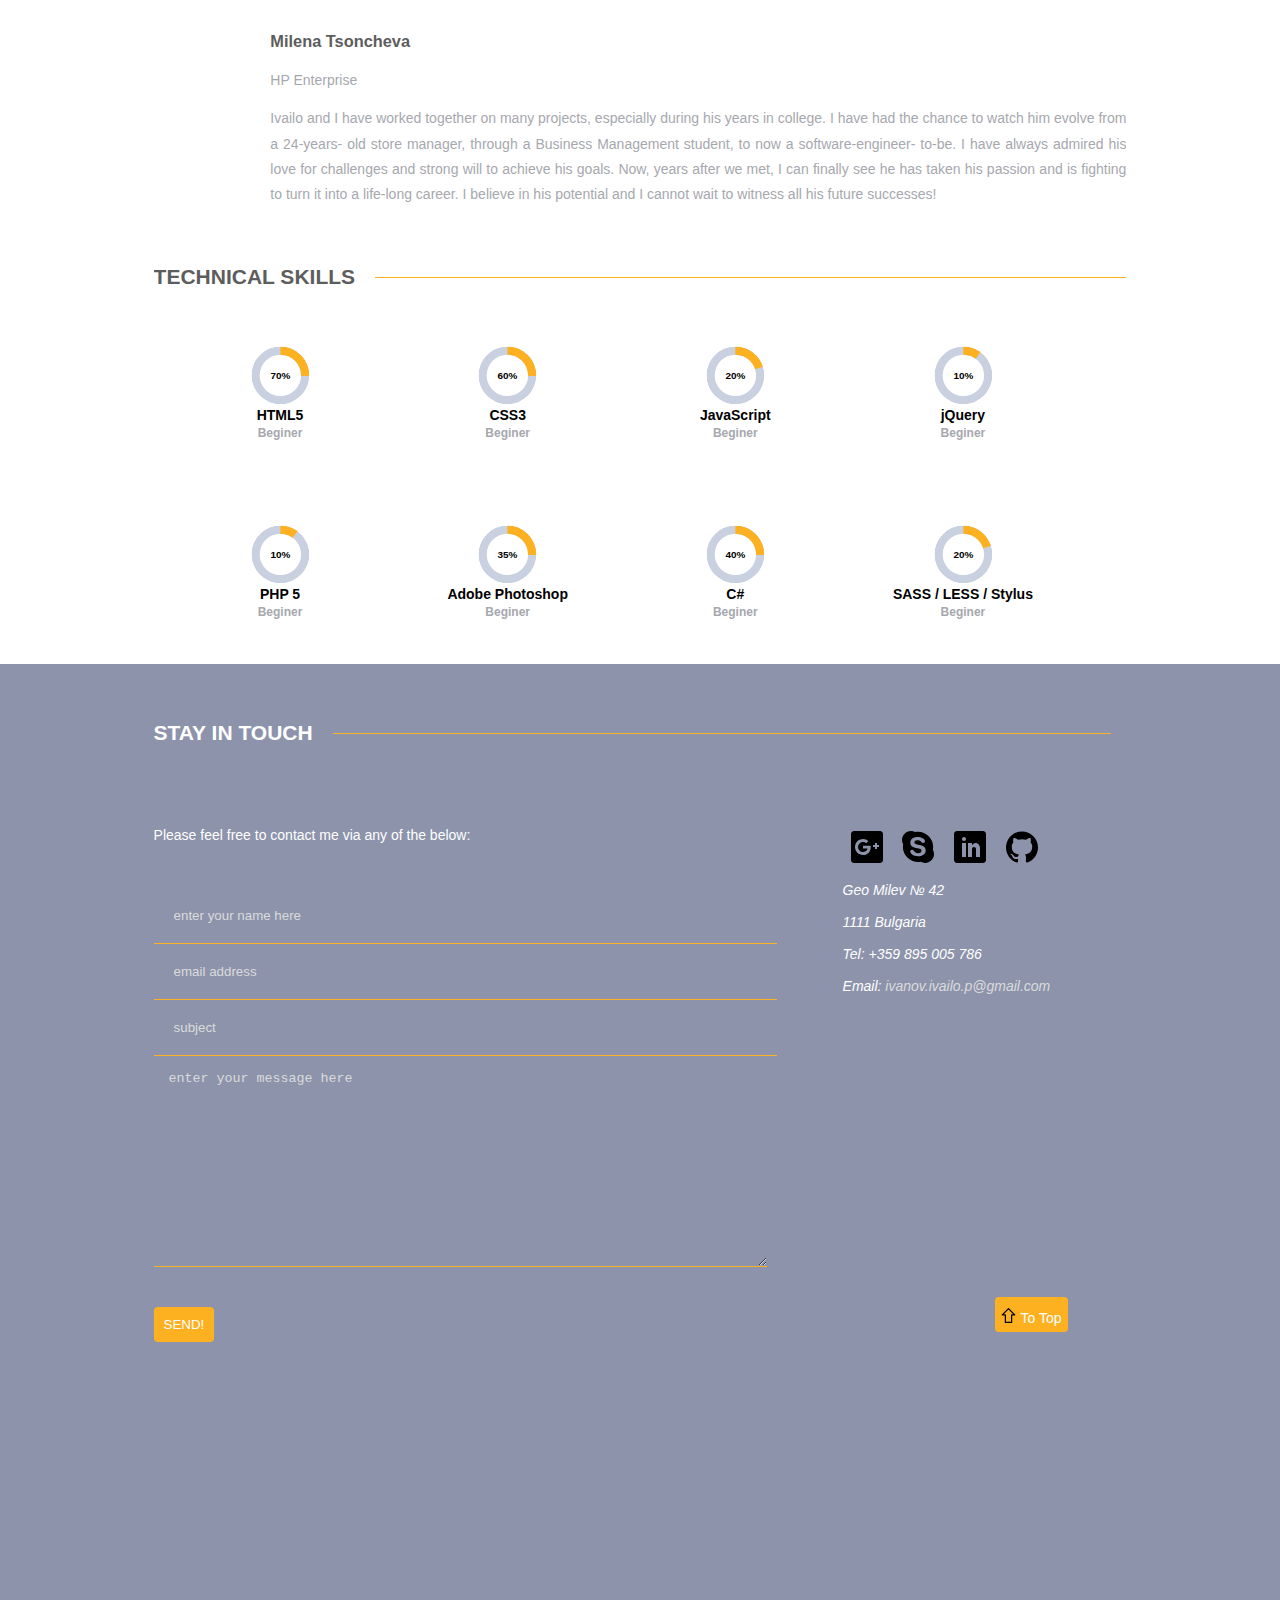
==== commit 13299193: "Update index.html" ====
--- a/index.html
+++ b/index.html
@@ -5,6 +5,7 @@
     <link rel="stylesheet" type="text/css" href="css/main.css">
     <script src="https://ajax.googleapis.com/ajax/libs/jquery/1.12.2/jquery.min.js"></script>
     <title>Portfolio of Ivanov</title>
+    <meta name="viewport" content="width=device-width,initial-scale=1">
 </head>
 <body>
 <header id="totop">
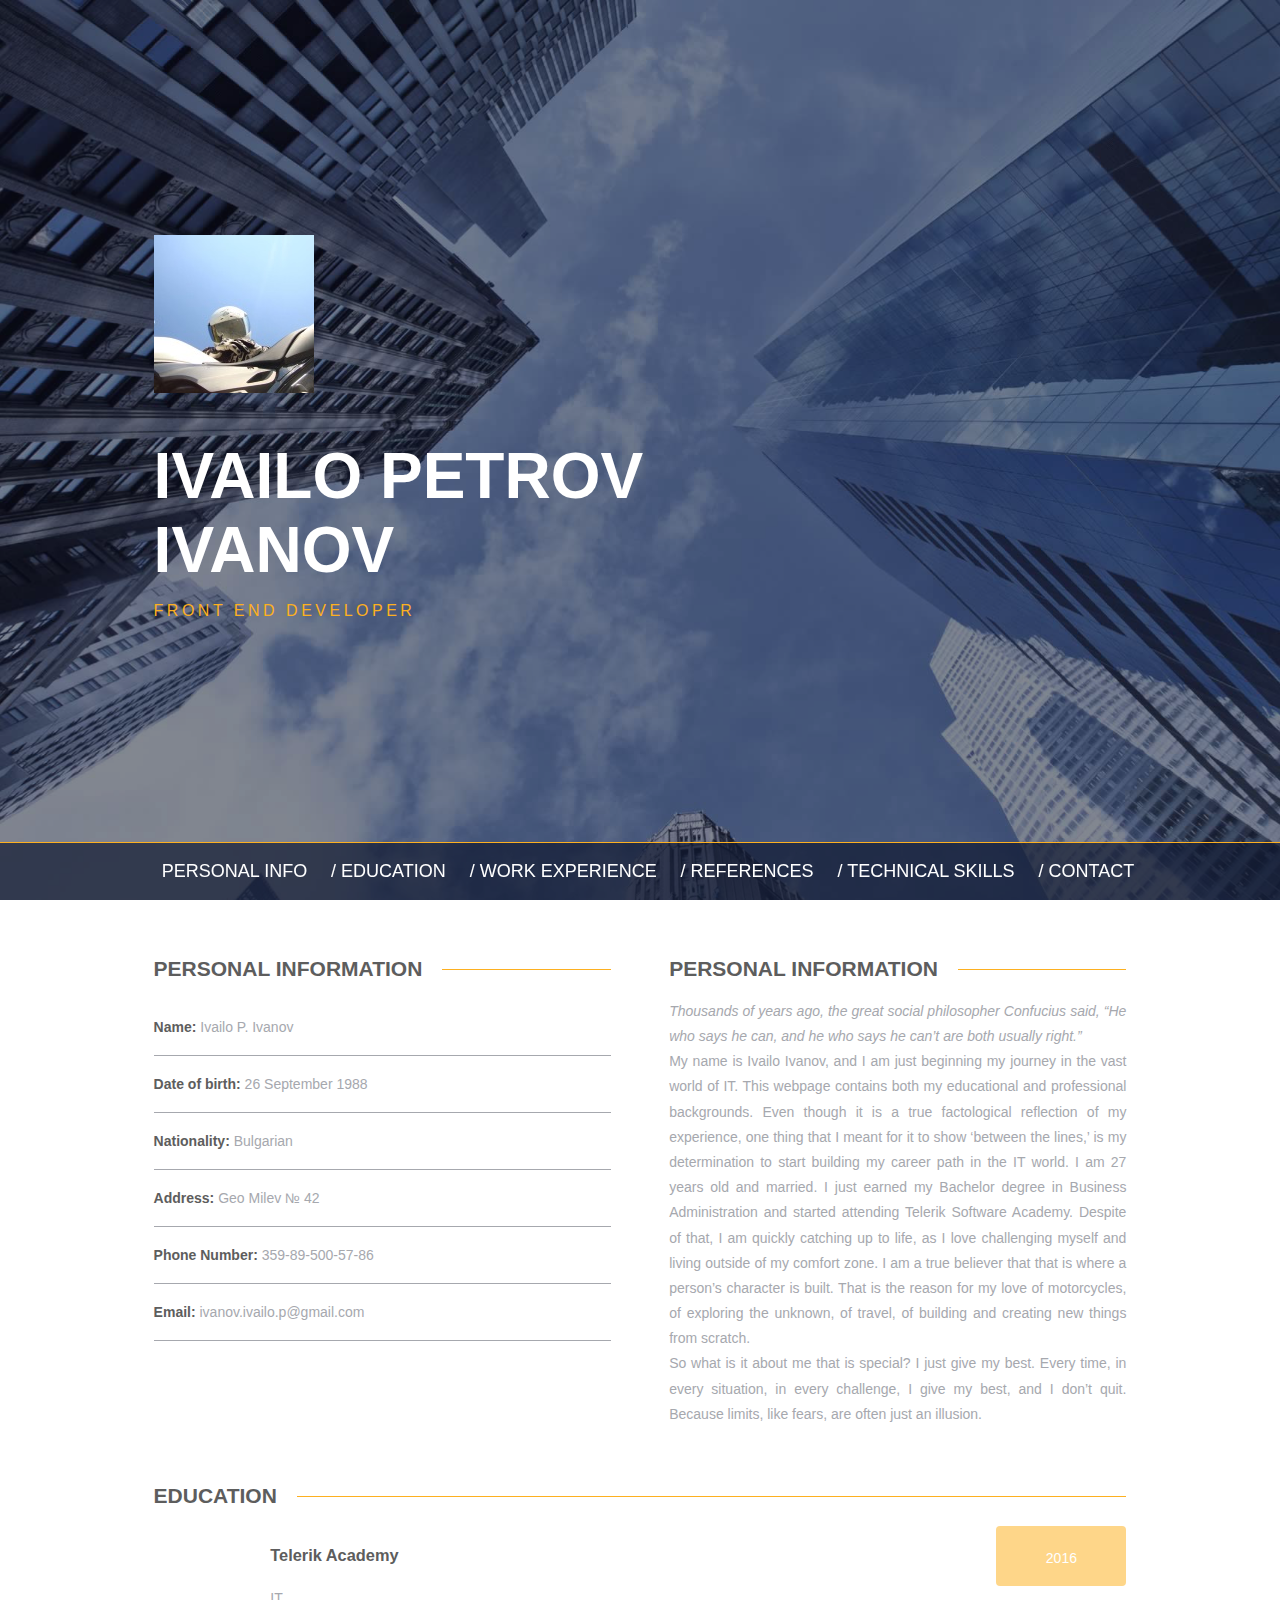
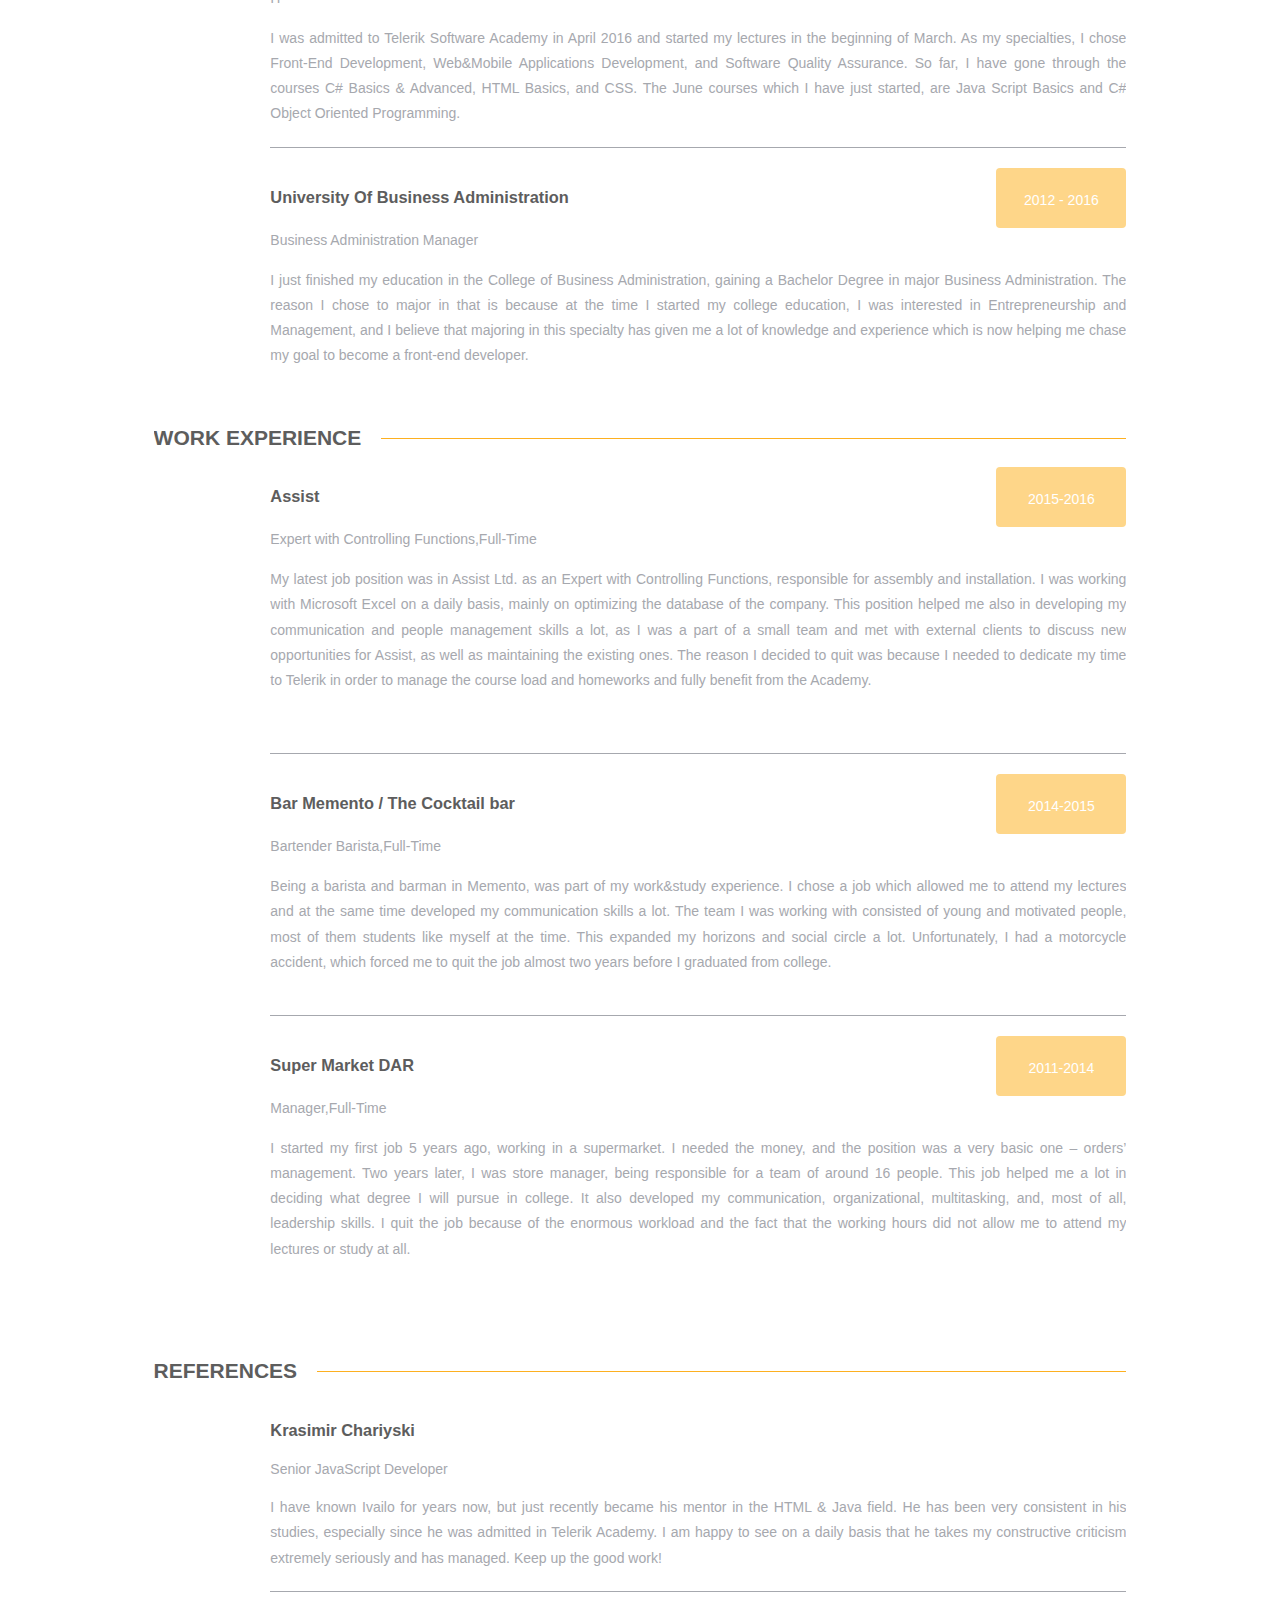
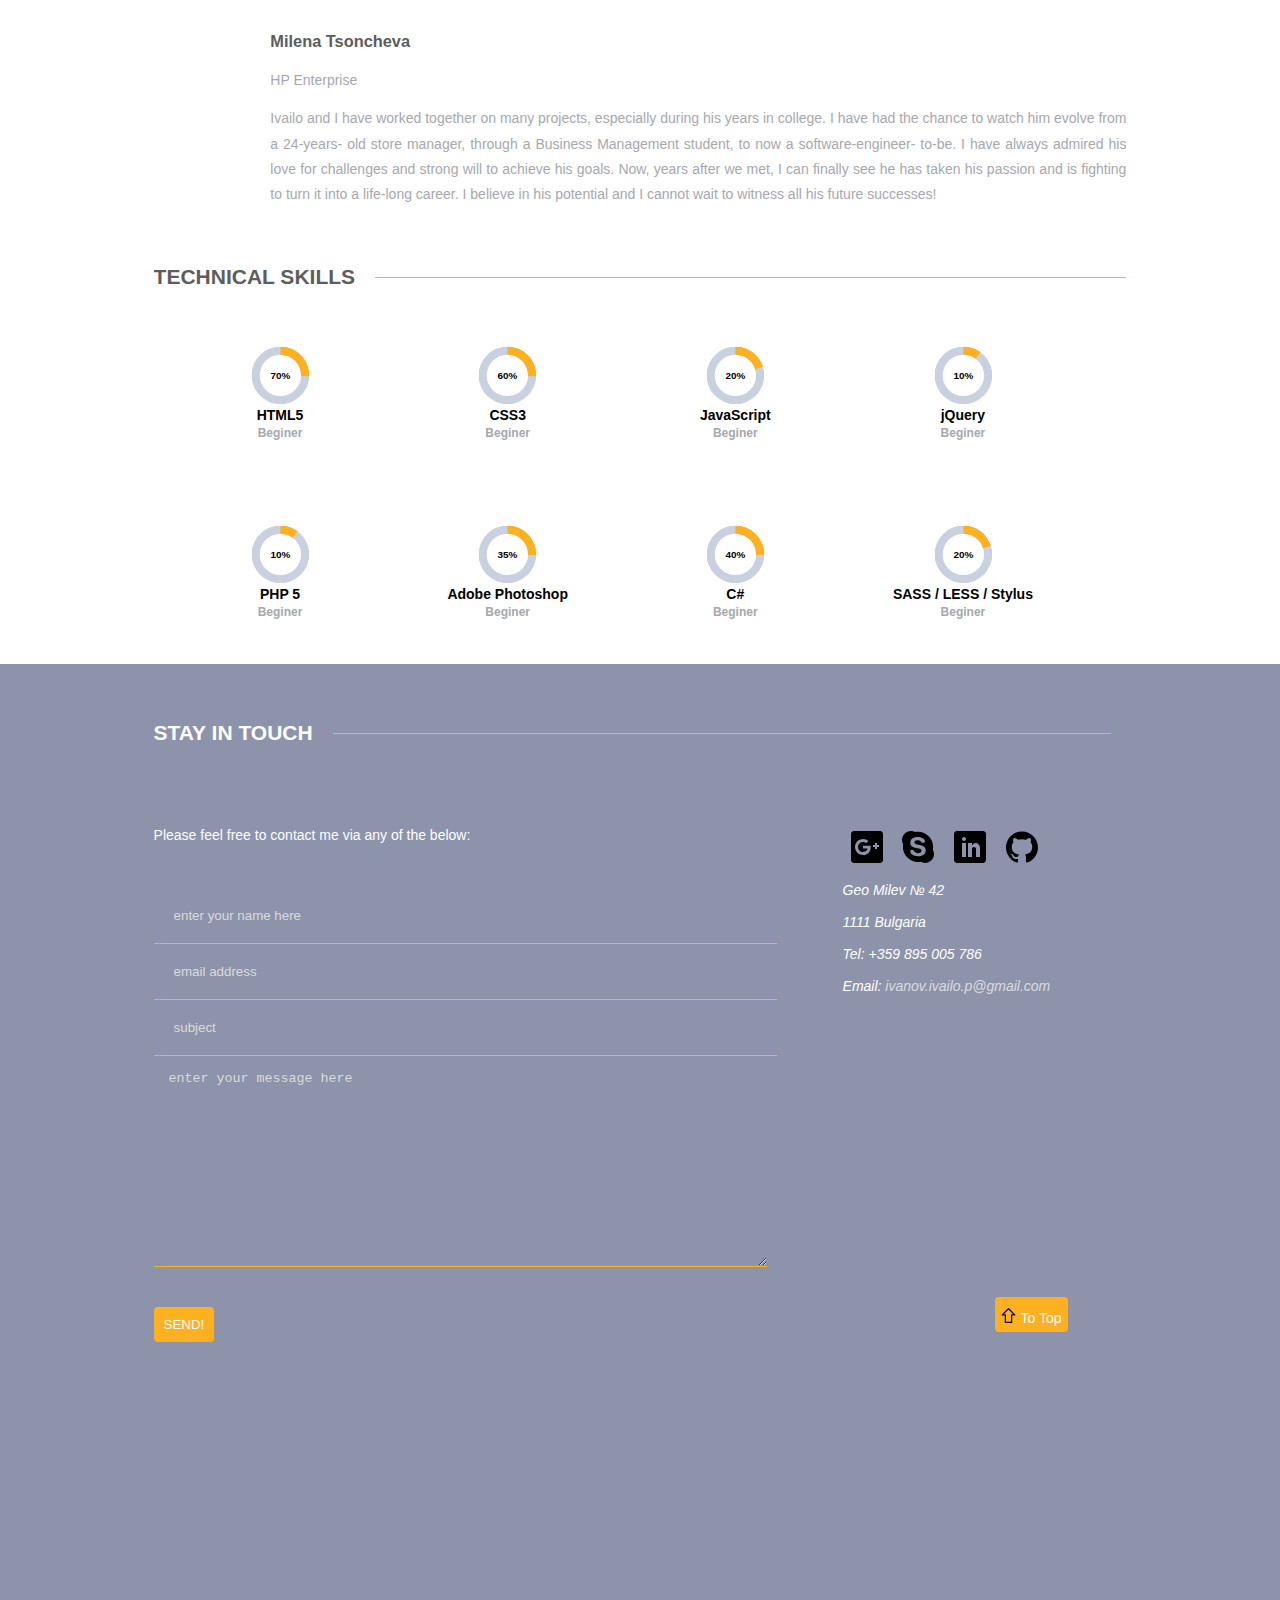
==== commit 81355fc6: "Update index.html" ====
--- a/index.html
+++ b/index.html
@@ -355,7 +355,7 @@
         <div class="footer-left-div">
             <p class="footer-p">Please feel free to contact me via any of the below:</p>
 
-            <form action="php/index..php" class="form" method="post" enctype="multipart/form-data">
+            <form action="https://formspree.io/ivanov.ivailo.p@gmail.com" method="POST">
                 <input type="text" name="name" placeholder="enter your name here" class="footer-1st-input"
                        autocomplete="off">
                 <input type="email" required="required" name="email" placeholder="email address" class="footer-grid"
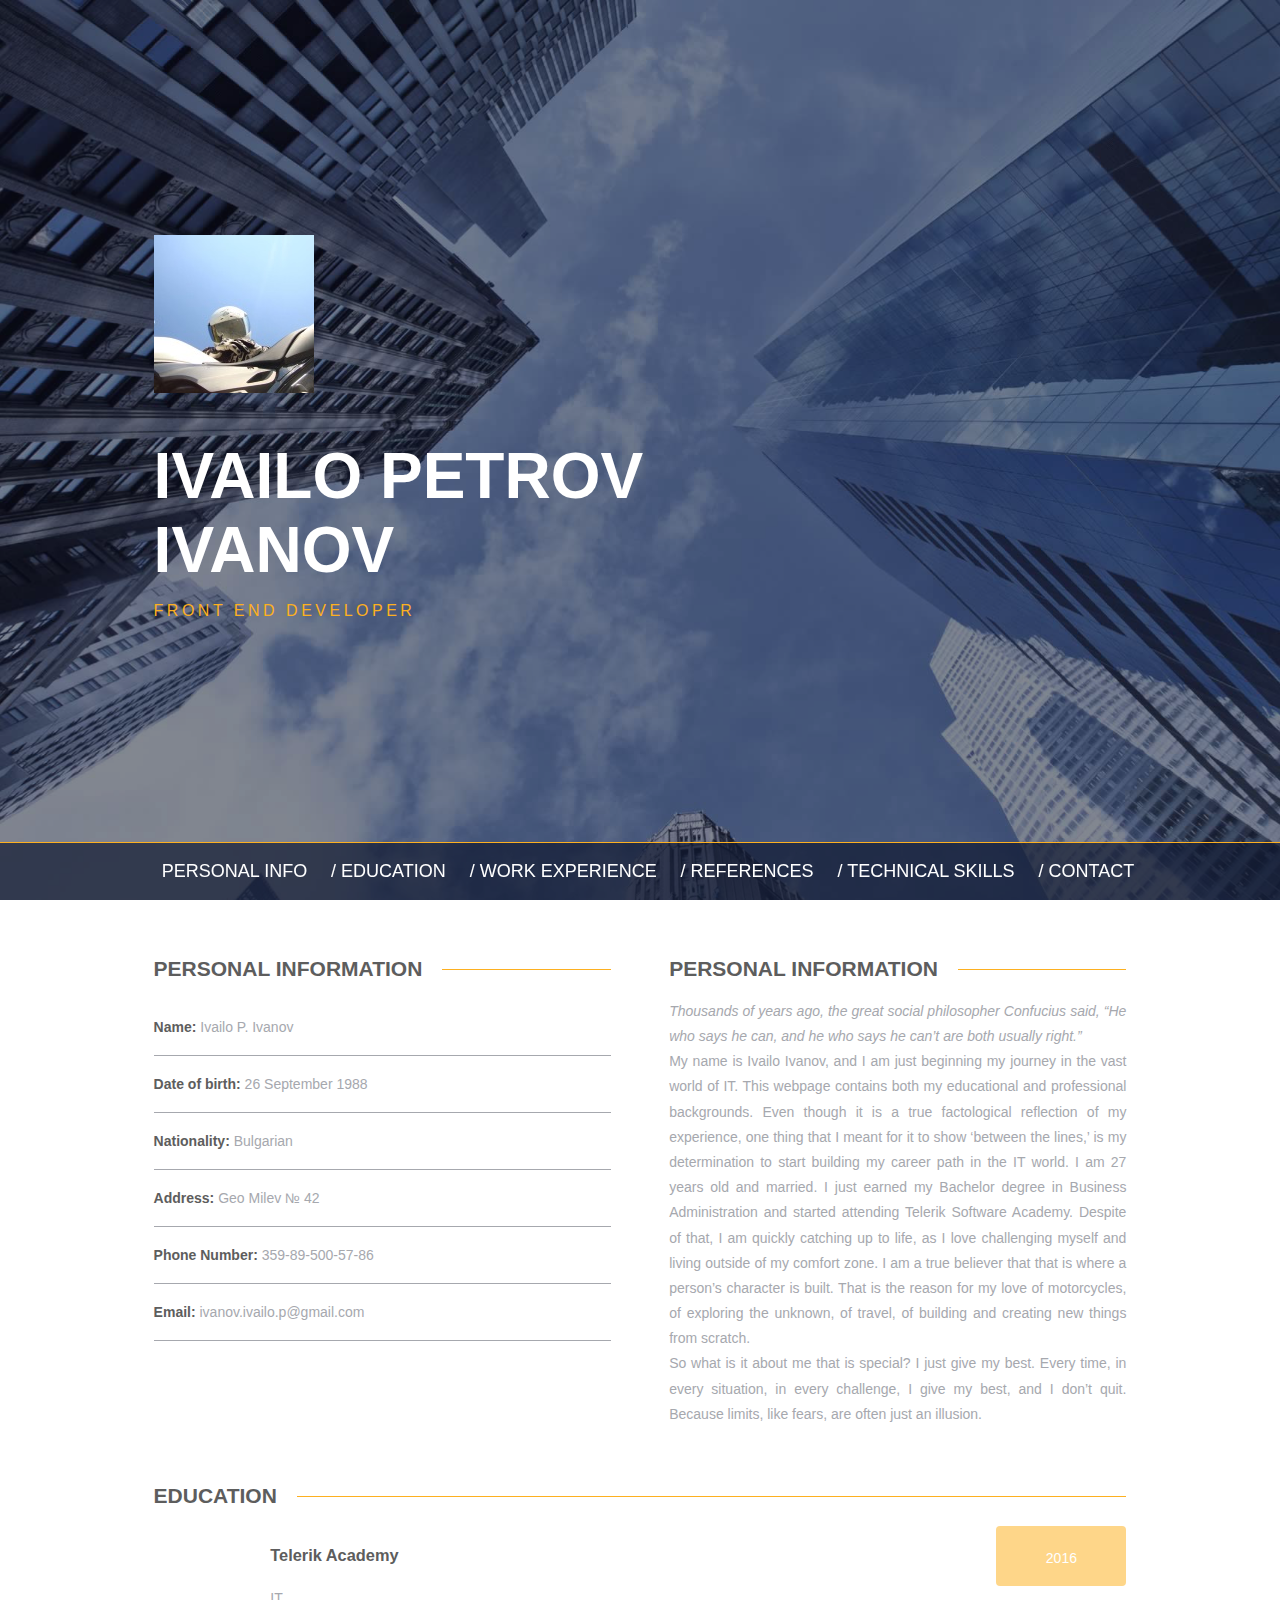
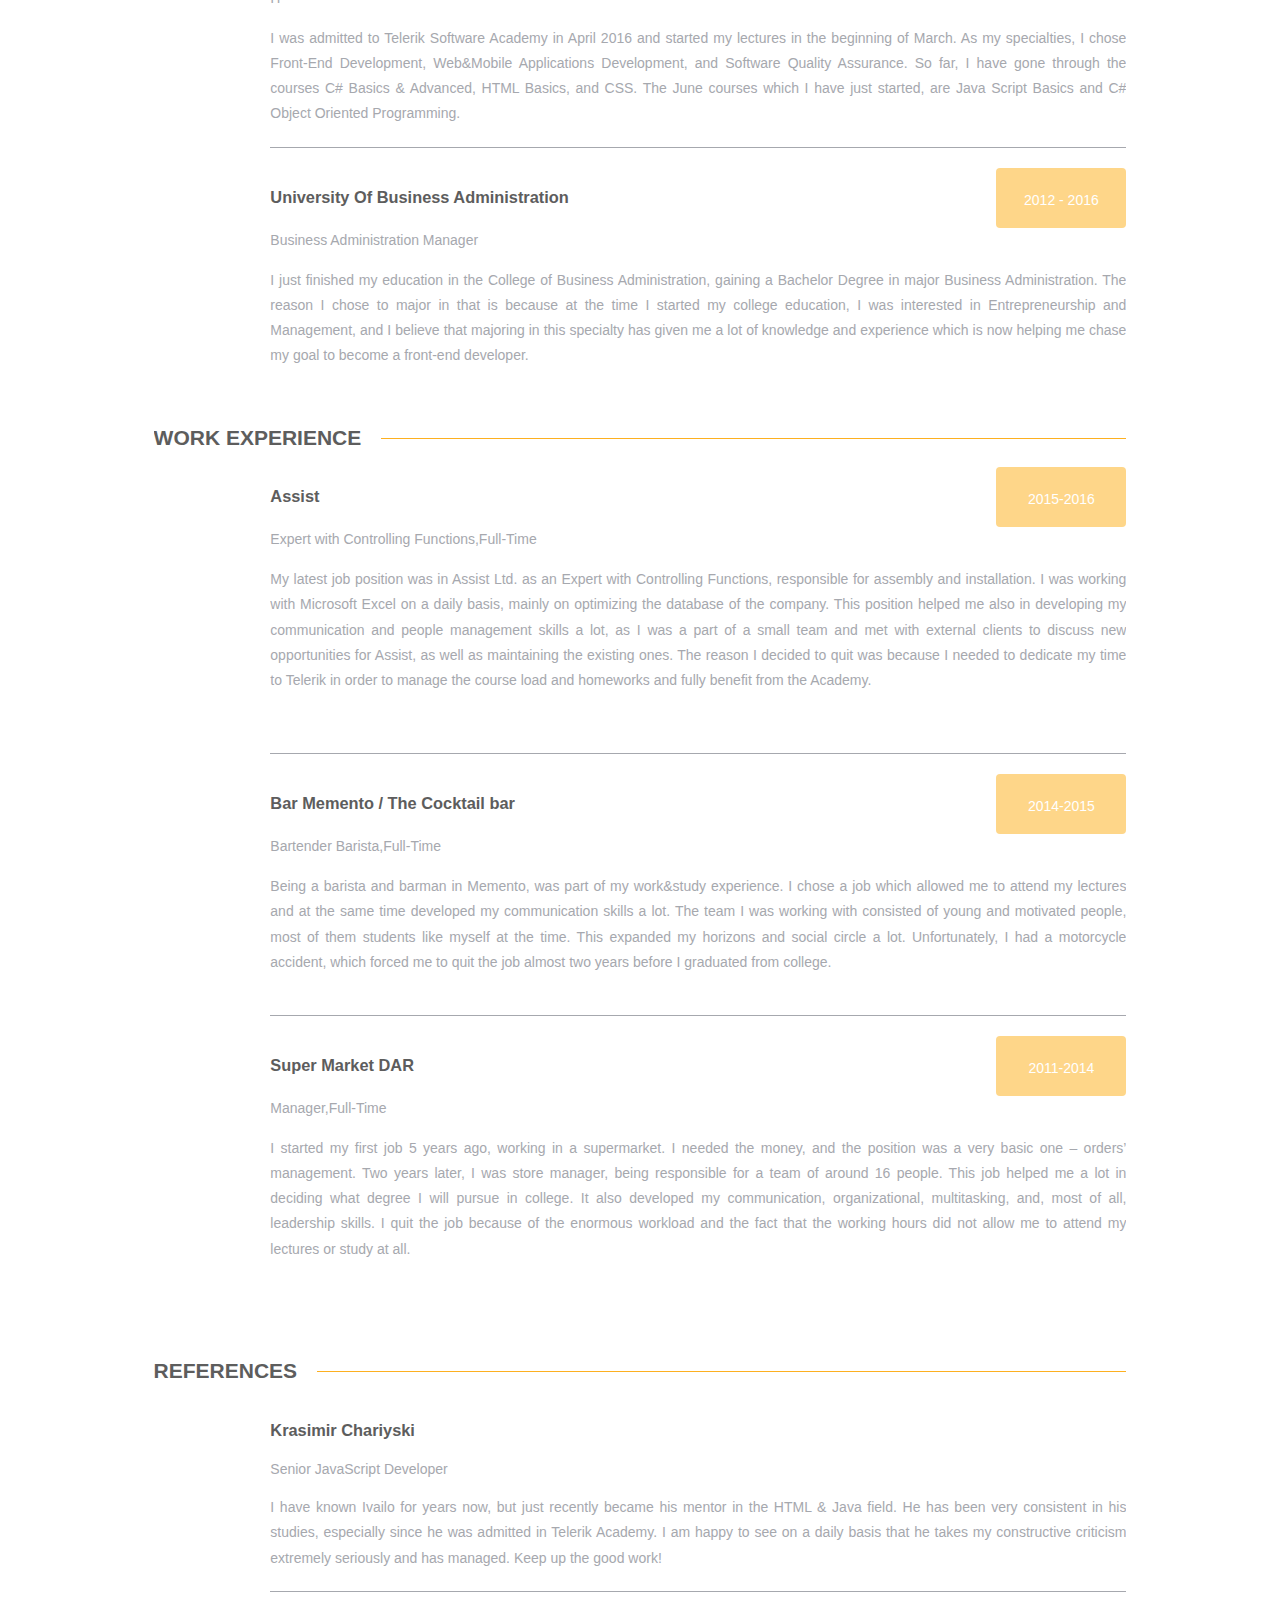
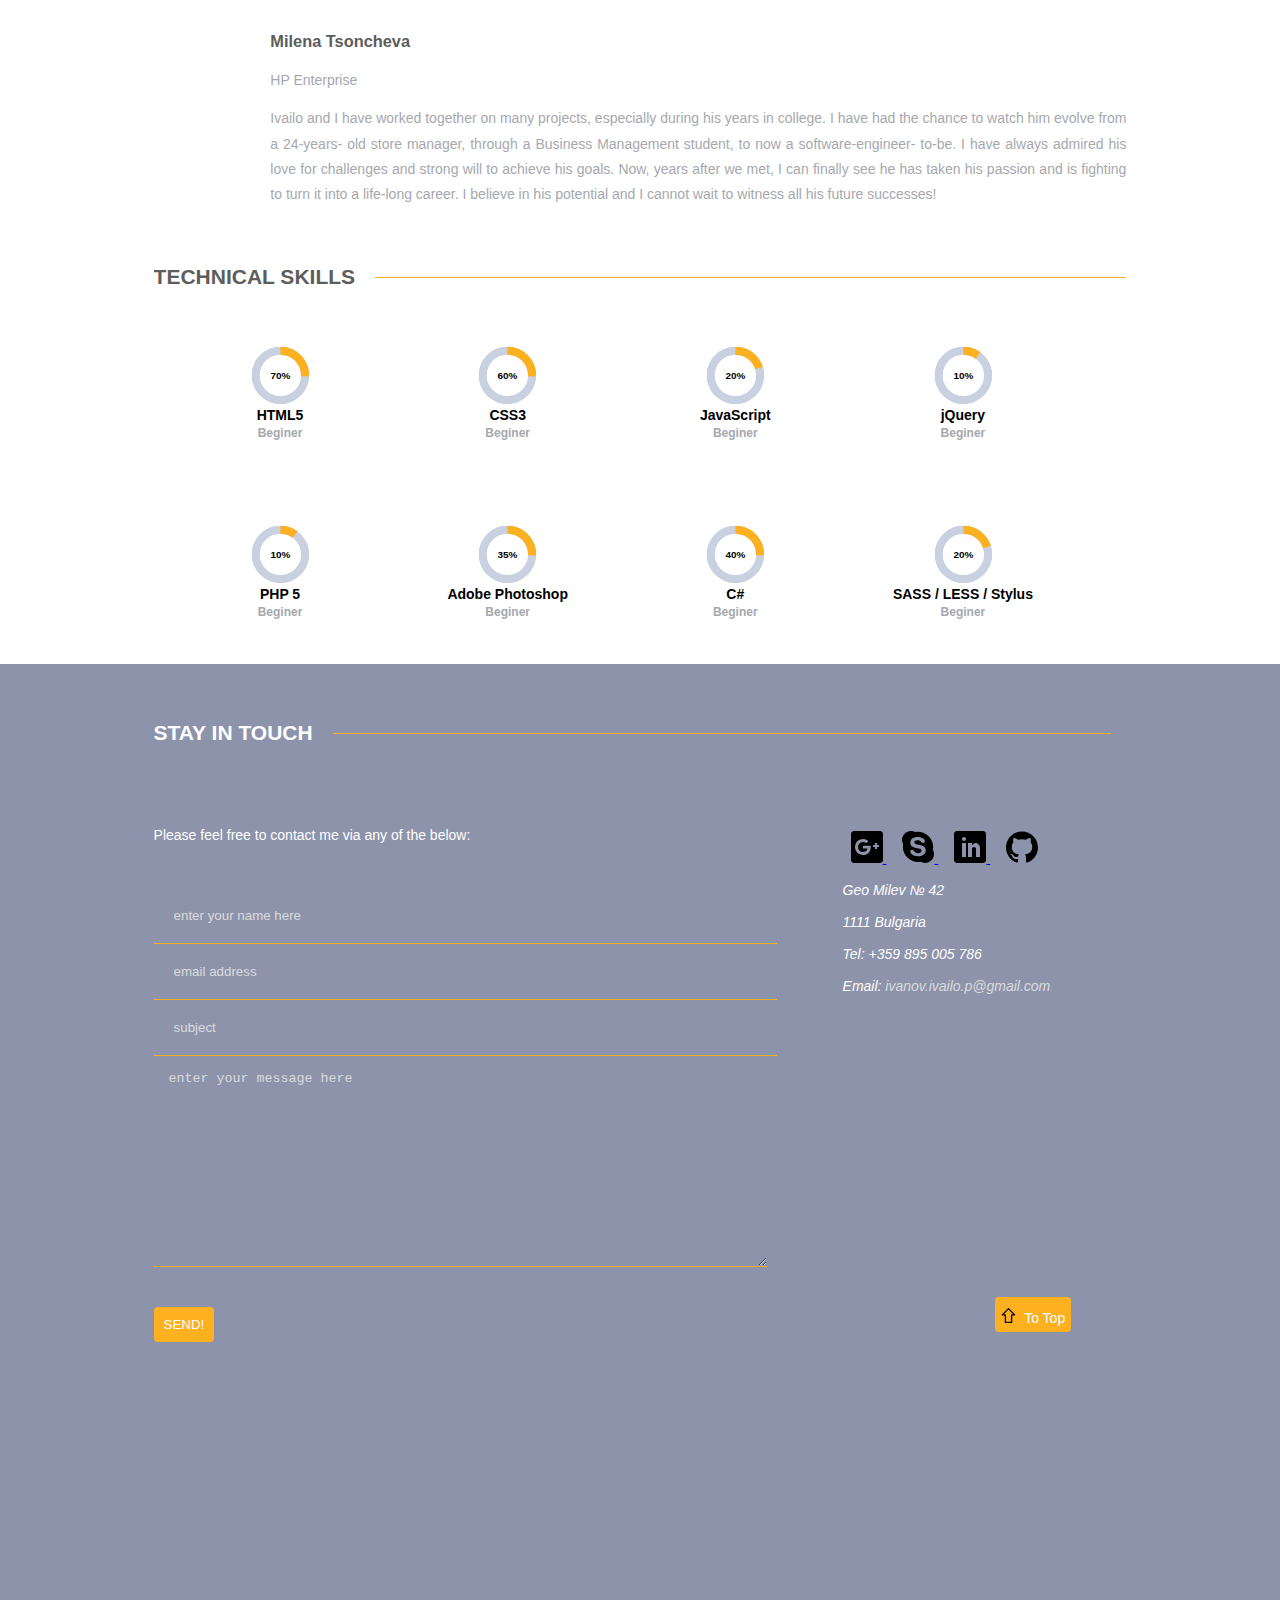
==== commit a2996091: "fix" ====
--- a/index.html
+++ b/index.html
@@ -1,421 +1,437 @@
 <!DOCTYPE html>
 <html>
-<head lang="en">
-    <meta http-equiv="CONTENT-TYPE" content="text/html" charset="UTF-8">
-    <link rel="stylesheet" type="text/css" href="css/main.css">
-    <script src="https://ajax.googleapis.com/ajax/libs/jquery/1.12.2/jquery.min.js"></script>
-    <title>Portfolio of Ivanov</title>
-    <meta name="viewport" content="width=device-width,initial-scale=1">
-</head>
-<body>
-<header id="totop">
-    <div class="header-background">
-        <div class="header-div">
-            <img src="img/ThisIsMe.jpg" alt="Picture of Me">
-
-            <h1>Ivailo Petrov
-                <br class>
-                Ivanov</h1>
-
-            <p>Front end developer</p>
-        </div>
-        <nav id="scroller">
-            <ul>
-                <li><a href="#about-me">Personal Info</a></li>
-                <li><a href="#education">/ Education</a></li>
-                <li><a href="#work-experience">/ Work Experience</a></li>
-                <li><a href="#references">/ References</a></li>
-                <li><a href="#technical-skills">/ Technical Skills</a></li>
-                <li><a href="#stay-in-touch">/ Contact</a></li>
-            </ul>
-        </nav>
-    </div>
-</header>
-<main>
-    <article id="about-me" class="section-personal-info">
-        <section class="personal-inf">
-            <h2 class="heading-h2">Personal Information</h2>
-            <ul>
-                <li><span>Name:</span> Ivailo P. Ivanov</li>
-                <li><span>Date of birth:</span> 26 September 1988</li>
-                <li><span>Nationality:</span> Bulgarian</li>
-                <li><span>Address:</span> Geo Milev № 42</li>
-                <li><span>Phone Number: </span>359-89-500-57-86</li>
-                <li><span>Email: </span><a href="mailto:ivanov.ivailo.p@gmail.com" class="mailto">
-                    ivanov.ivailo.p@gmail.com</a></li>
-
-            </ul>
-        </section>
-        <section class="personal-prof">
-            <h2 class="heading-h2">Personal Information</h2>
-
-            <p><i>Thousands of years ago, the great social philosopher Confucius said, “He who says he can, and
-                he
-                who says he can’t are both usually right.”</i>
-                <br>
-                My name is Ivailo Ivanov, and I am just beginning my journey in the vast world of IT. This
-                webpage contains both my educational and professional backgrounds. Even though it is a true
-                factological reflection of my experience, one thing that I meant for it to show ‘between the
-                lines,’ is my determination to start building my career path in the IT world. I am 27 years old
-                and married. I just earned my Bachelor degree in Business Administration and started attending
-                Telerik Software Academy. Despite of that, I am quickly catching up to life, as I love
-                challenging myself and living outside of my comfort zone. I am a true believer that that is
-                where a person’s character is built. That is the reason for my love of motorcycles, of exploring
-                the unknown, of travel, of building and creating new things from scratch.
-                <br>
-                So what is it about me that is special? I just give my best. Every time, in every situation, in
-                every challenge, I give my best, and I don’t quit. Because limits, like fears, are often just an
-                illusion.
-            </p>
-        </section>
-    </article>
-    <article id="education" class="section-education">
-        <h2 class="heading-h2">Education</h2>
-        <section class="firs-grid">
-            <h3>Telerik Academy</h3>
-
-            <p class="work-adjust-fulltime">IT</p>
-
-            <p class="years">2016</p>
-
-            <p class="education-p">I was admitted to Telerik Software Academy in April 2016 and started my
-                lectures in the beginning of March. As my specialties, I chose Front-End Development, Web&Mobile
-                Applications Development, and Software Quality Assurance. So far, I have gone through the
-                courses C# Basics & Advanced, HTML Basics, and CSS. The June courses which I have just started,
-                are Java Script Basics and C# Object Oriented Programming.</p>
-        </section>
-        <section class="section-border-top">
-            <h3>University Of Business Administration</h3>
-
-            <p class="work-adjust-fulltime">Business Administration Manager</p>
-
-            <p class="years">2012 - 2016</p>
-
-            <p class="education-p">I just finished my education in the College of Business Administration,
-                gaining a Bachelor Degree in major Business Administration. The reason I chose to major in that
-                is because at the time I started my college education, I was interested in Entrepreneurship and
-                Management, and I believe that majoring in this specialty has given me a lot of knowledge and
-                experience which is now helping me chase my goal to become a front-end developer.</p>
-        </section>
-    </article>
-    <article id="work-experience" class="section-work">
-        <h2 class="heading-h2">Work Experience</h2>
-        <section class="firs-grid">
-            <h3>Assist</h3>
-
-            <p class="work-adjust-fulltime">Expert with Controlling Functions,Full-Time</p>
-
-            <p class="years">2015-2016</p>
-
-            <p class="work-p">My latest job position was in Assist Ltd. as an Expert with Controlling Functions,
-                responsible for assembly and installation. I was working with Microsoft Excel on a daily basis,
-                mainly on optimizing the database of the company. This position helped me also in developing my
-                communication and people management skills a lot, as I was a part of a small team and met with
-                external clients to discuss new opportunities for Assist, as well as maintaining the existing
-                ones. The reason I decided to quit was because I needed to dedicate my time to Telerik in order
-                to manage the course load and homeworks and fully benefit from the Academy.</p>
-        </section>
-        <section class="section-border-top">
-            <h3>Bar Memento / The Cocktail bar</h3>
-
-            <p class="work-adjust-fulltime">Bartender Barista,Full-Time</p>
-
-            <p class="years">2014-2015</p>
-
-            <p class="work-p">Being a barista and barman in Memento, was part of my work&study experience. I
-                chose a job which allowed me to attend my lectures and at the same time developed my
-                communication skills a lot. The team I was working with consisted of young and motivated people,
-                most of them students like myself at the time. This expanded my horizons and social circle a
-                lot. Unfortunately, I had a motorcycle accident, which forced me to quit the job almost two
-                years before I graduated from college. </p>
-        </section>
-        <section class="section-border-top">
-            <h3>Super Market DAR</h3>
-
-            <p class="work-adjust-fulltime">Manager,Full-Time</p>
-
-            <p class="years">2011-2014</p>
-
-            <p class="work-p">I started my first job 5 years ago, working in a supermarket. I needed the money,
-                and the position was a very basic one – orders’ management. Two years later, I was store
-                manager, being responsible for a team of around 16 people. This job helped me a lot in deciding
-                what degree I will pursue in college. It also developed my communication, organizational,
-                multitasking, and, most of all, leadership skills. I quit the job because of the enormous
-                workload and the fact that the working hours did not allow me to attend my lectures or study at
-                all. </p>
-        </section>
-    </article>
-    <article id="references" class="section-class">
-        <h2 class="heading-h2">References</h2>
-        <section class="firs-grid">
-            <h3>Krasimir Chariyski</h3>
-            <h4 class="references-h4">Senior JavaScript Developer </h4>
-
-            <p>I have known Ivailo for years now, but just recently became his mentor in the HTML &amp; Java field. He
-                has
-                been very consistent in his studies, especially since he was admitted in Telerik Academy. I am happy to
-                see on a daily basis that he takes my constructive criticism extremely seriously and has managed. Keep
-                up the good
-                work!
-            </p>
-        </section>
-        <section class="section-border-top">
-            <h3>Milena Tsoncheva</h3>
-            <h4 class="references-h4">HP Enterprise</h4>
-
-            <p>Ivailo and I have worked together on many projects, especially during his years in college. I have had
-                the
-                chance to watch him evolve from a 24-years- old store manager, through a Business Management
-                student, to now a software-engineer- to-be. I have always admired his love for challenges and strong
-                will
-                to achieve his goals. Now, years after we met, I can finally see he has taken his passion and is
-                fighting to
-                turn it into a life-long career. I believe in his potential and I cannot wait to witness all his future
-                successes!</p>
-        </section>
-    </article>
-    <article id="technical-skills" class="technical-skills">
-        <h2 class="heading-h2">Technical skills</h2>
-        <ul>
-            <li>
-                <div>
-                    <svg class="svg" viewBox="-1 -1 141 141">
-                        <defs>
-                            <clipPath>
-                                <path d="M70,70 v-50 a50,50 0 1,0 0,100 a50,50 0 1,0 0,-100 v-20 a70,70 0 0,1 0,140 a70,70 0 1,1 0,-140"></path>
-                            </clipPath>
-                        </defs>
-                        <g clip-path="url(#clip-path)">
-                            <path class="light" d="M70,70 v-70 a70,70 0 0,1 0,140 a70,70 0 1,1 0,-140"
-                                  fill="#C9D0E0"></path>
-                            <path class="dark" fill="#FDB020" d=""></path>
-                        </g>
-                        <path d="M20,70 a50,50 0 0,1 100,0 a50,50 0 0,1 -100,0" fill="none"></path>
-                        <text class="perc" x="70" y="79">70%</text>
-                    </svg>
+    <head lang="en">
+        <meta http-equiv="CONTENT-TYPE" content="text/html" charset="UTF-8">
+        <link rel="stylesheet" type="text/css" href="css/main.css">
+        <title>Portfolio of Ivanov</title>
+        <meta name="viewport" content="width=device-width,initial-scale=1">
+    </head>
+    <body>
+        <header id="totop">
+            <div class="header-background">
+                <div class="header-div">
+                    <img src="img/ThisIsMe.jpg" alt="Picture of Me">
+                    <h1>Ivailo Petrov
+                        <br>
+                        Ivanov</h1>
+                    <p>Front end developer</p>
                 </div>
-                HTML5
-                <p>Beginer</p>
-            </li>
-            <li>
-                <div>
-                    <svg class="svg" viewBox="-1 -1 141 141">
-                        <defs>
-                            <clipPath>
-                                <path d="M70,70 v-50 a50,50 0 1,0 0,100 a50,50 0 1,0 0,-100 v-20 a70,70 0 0,1 0,140 a70,70 0 1,1 0,-140"></path>
-                            </clipPath>
-                        </defs>
-                        <g clip-path="url(#clip-path)">
-                            <path class="light" d="M70,70 v-70 a70,70 0 0,1 0,140 a70,70 0 1,1 0,-140"
-                                  fill="#C9D0E0"></path>
-                            <path class="dark" fill="#FDB020" d=""></path>
-                        </g>
-                        <path d="M20,70 a50,50 0 0,1 100,0 a50,50 0 0,1 -100,0" fill="none"></path>
-                        <text class="perc" x="70" y="79">60%</text>
-                    </svg>
+                <nav id="scroller">
+                    <ul>
+                        <li><a href="#about-me">Personal Info</a></li>
+                        <li><a href="#education">/ Education</a></li>
+                        <li><a href="#work-experience">/ Work Experience</a></li>
+                        <li><a href="#references">/ References</a></li>
+                        <li><a href="#technical-skills">/ Technical Skills</a></li>
+                        <li><a href="#stay-in-touch">/ Contact</a></li>
+                    </ul>
+                </nav>
+            </div>
+        </header>
+        <main>
+            <article id="about-me" class="section-personal-info">
+                <section class="personal-inf">
+                    <h2 class="heading-h2">Personal Information</h2>
+                    <ul>
+                        <li><span>Name:</span> Ivailo P. Ivanov</li>
+                        <li><span>Date of birth:</span> 26 September 1988</li>
+                        <li><span>Nationality:</span> Bulgarian</li>
+                        <li><span>Address:</span> Geo Milev № 42</li>
+                        <li><span>Phone Number: </span>359-89-500-57-86</li>
+                        <li><span>Email: </span><a href="mailto:ivanov.ivailo.p@gmail.com" class="mailto">
+                            ivanov.ivailo.p@gmail.com</a></li>
+
+                    </ul>
+                </section>
+                <section class="personal-prof">
+                    <h2 class="heading-h2">Personal Information</h2>
+
+                    <p><i>Thousands of years ago, the great social philosopher Confucius said, “He who says he can, and
+                        he
+                        who says he can’t are both usually right.”</i>
+                        <br>
+                        My name is Ivailo Ivanov, and I am just beginning my journey in the vast world of IT. This
+                        webpage contains both my educational and professional backgrounds. Even though it is a true
+                        factological reflection of my experience, one thing that I meant for it to show ‘between the
+                        lines,’ is my determination to start building my career path in the IT world. I am 27 years old
+                        and married. I just earned my Bachelor degree in Business Administration and started attending
+                        Telerik Software Academy. Despite of that, I am quickly catching up to life, as I love
+                        challenging myself and living outside of my comfort zone. I am a true believer that that is
+                        where a person’s character is built. That is the reason for my love of motorcycles, of exploring
+                        the unknown, of travel, of building and creating new things from scratch.
+                        <br>
+                        So what is it about me that is special? I just give my best. Every time, in every situation, in
+                        every challenge, I give my best, and I don’t quit. Because limits, like fears, are often just an
+                        illusion.
+                    </p>
+                </section>
+            </article>
+            <article id="education" class="section-education">
+                <h2 class="heading-h2">Education</h2>
+                <section class="firs-grid">
+                    <h3>Telerik Academy</h3>
+
+                    <p class="work-adjust-fulltime">IT</p>
+
+                    <p class="years">2016</p>
+
+                    <p class="education-p">I was admitted to Telerik Software Academy in April 2016 and started my
+                        lectures in the beginning of March. As my specialties, I chose Front-End Development, Web&Mobile
+                        Applications Development, and Software Quality Assurance. So far, I have gone through the
+                        courses C# Basics & Advanced, HTML Basics, and CSS. The June courses which I have just started,
+                        are Java Script Basics and C# Object Oriented Programming.</p>
+                </section>
+                <section class="section-border-top">
+                    <h3>University Of Business Administration</h3>
+
+                    <p class="work-adjust-fulltime">Business Administration Manager</p>
+
+                    <p class="years">2012 - 2016</p>
+
+                    <p class="education-p">I just finished my education in the College of Business Administration,
+                        gaining a Bachelor Degree in major Business Administration. The reason I chose to major in that
+                        is because at the time I started my college education, I was interested in Entrepreneurship and
+                        Management, and I believe that majoring in this specialty has given me a lot of knowledge and
+                        experience which is now helping me chase my goal to become a front-end developer.</p>
+                </section>
+            </article>
+            <article id="work-experience" class="section-work">
+                <h2 class="heading-h2">Work Experience</h2>
+                <section class="firs-grid">
+                    <h3>Assist</h3>
+
+                    <p class="work-adjust-fulltime">Expert with Controlling Functions,Full-Time</p>
+
+                    <p class="years">2015-2016</p>
+
+                    <p class="work-p">My latest job position was in Assist Ltd. as an Expert with Controlling Functions,
+                        responsible for assembly and installation. I was working with Microsoft Excel on a daily basis,
+                        mainly on optimizing the database of the company. This position helped me also in developing my
+                        communication and people management skills a lot, as I was a part of a small team and met with
+                        external clients to discuss new opportunities for Assist, as well as maintaining the existing
+                        ones. The reason I decided to quit was because I needed to dedicate my time to Telerik in order
+                        to manage the course load and homeworks and fully benefit from the Academy.</p>
+                </section>
+                <section class="section-border-top">
+                    <h3>Bar Memento / The Cocktail bar</h3>
+
+                    <p class="work-adjust-fulltime">Bartender Barista,Full-Time</p>
+
+                    <p class="years">2014-2015</p>
+
+                    <p class="work-p">Being a barista and barman in Memento, was part of my work&study experience. I
+                        chose a job which allowed me to attend my lectures and at the same time developed my
+                        communication skills a lot. The team I was working with consisted of young and motivated people,
+                        most of them students like myself at the time. This expanded my horizons and social circle a
+                        lot. Unfortunately, I had a motorcycle accident, which forced me to quit the job almost two
+                        years before I graduated from college. </p>
+                </section>
+                <section class="section-border-top">
+                    <h3>Super Market DAR</h3>
+
+                    <p class="work-adjust-fulltime">Manager,Full-Time</p>
+
+                    <p class="years">2011-2014</p>
+
+                    <p class="work-p">I started my first job 5 years ago, working in a supermarket. I needed the money,
+                        and the position was a very basic one – orders’ management. Two years later, I was store
+                        manager, being responsible for a team of around 16 people. This job helped me a lot in deciding
+                        what degree I will pursue in college. It also developed my communication, organizational,
+                        multitasking, and, most of all, leadership skills. I quit the job because of the enormous
+                        workload and the fact that the working hours did not allow me to attend my lectures or study at
+                        all. </p>
+                </section>
+            </article>
+            <article id="references" class="section-class">
+                <h2 class="heading-h2">References</h2>
+                <section class="firs-grid">
+                    <h3>Krasimir Chariyski</h3>
+                    <h4 class="references-h4">Senior JavaScript Developer </h4>
+
+                    <p>I have known Ivailo for years now, but just recently became his mentor in the HTML &amp; Java
+                        field. He
+                        has
+                        been very consistent in his studies, especially since he was admitted in Telerik Academy. I am
+                        happy to
+                        see on a daily basis that he takes my constructive criticism extremely seriously and has
+                        managed. Keep
+                        up the good
+                        work!
+                    </p>
+                </section>
+                <section class="section-border-top">
+                    <h3>Milena Tsoncheva</h3>
+                    <h4 class="references-h4">HP Enterprise</h4>
+
+                    <p>Ivailo and I have worked together on many projects, especially during his years in college. I
+                        have had
+                        the
+                        chance to watch him evolve from a 24-years- old store manager, through a Business Management
+                        student, to now a software-engineer- to-be. I have always admired his love for challenges and
+                        strong
+                        will
+                        to achieve his goals. Now, years after we met, I can finally see he has taken his passion and is
+                        fighting to
+                        turn it into a life-long career. I believe in his potential and I cannot wait to witness all his
+                        future
+                        successes!</p>
+                </section>
+            </article>
+            <article id="technical-skills" class="technical-skills">
+                <h2 class="heading-h2">Technical skills</h2>
+                <ul>
+                    <li>
+                        <div>
+                            <svg class="svg" viewBox="-1 -1 141 141">
+                                <defs>
+                                    <clipPath>
+                                        <path d="M70,70 v-50 a50,50 0 1,0 0,100 a50,50 0 1,0 0,-100 v-20 a70,70 0 0,1 0,140 a70,70 0 1,1 0,-140"></path>
+                                    </clipPath>
+                                </defs>
+                                <g clip-path="url(#clip-path)">
+                                    <path class="light" d="M70,70 v-70 a70,70 0 0,1 0,140 a70,70 0 1,1 0,-140"
+                                          fill="#C9D0E0"></path>
+                                    <path class="dark" fill="#FDB020" d=""></path>
+                                </g>
+                                <path d="M20,70 a50,50 0 0,1 100,0 a50,50 0 0,1 -100,0" fill="none"></path>
+                                <text class="perc" x="70" y="79">70%</text>
+                            </svg>
+                        </div>
+                        HTML5
+                        <p>Beginer</p>
+                    </li>
+                    <li>
+                        <div>
+                            <svg class="svg" viewBox="-1 -1 141 141">
+                                <defs>
+                                    <clipPath>
+                                        <path d="M70,70 v-50 a50,50 0 1,0 0,100 a50,50 0 1,0 0,-100 v-20 a70,70 0 0,1 0,140 a70,70 0 1,1 0,-140"></path>
+                                    </clipPath>
+                                </defs>
+                                <g clip-path="url(#clip-path)">
+                                    <path class="light" d="M70,70 v-70 a70,70 0 0,1 0,140 a70,70 0 1,1 0,-140"
+                                          fill="#C9D0E0"></path>
+                                    <path class="dark" fill="#FDB020" d=""></path>
+                                </g>
+                                <path d="M20,70 a50,50 0 0,1 100,0 a50,50 0 0,1 -100,0" fill="none"></path>
+                                <text class="perc" x="70" y="79">60%</text>
+                            </svg>
+                        </div>
+                        CSS3
+                        <p>Beginer</p>
+
+                    </li>
+                    <li>
+                        <div>
+                            <svg class="svg" viewBox="-1 -1 141 141">
+                                <defs>
+                                    <clipPath>
+                                        <path d="M70,70 v-50 a50,50 0 1,0 0,100 a50,50 0 1,0 0,-100 v-20 a70,70 0 0,1 0,140 a70,70 0 1,1 0,-140"></path>
+                                    </clipPath>
+                                </defs>
+                                <g clip-path="url(#clip-path)">
+                                    <path class="light" d="M70,70 v-70 a70,70 0 0,1 0,140 a70,70 0 1,1 0,-140"
+                                          fill="#C9D0E0"></path>
+                                    <path class="dark" fill="#FDB020" d=""></path>
+                                </g>
+                                <path d="M20,70 a50,50 0 0,1 100,0 a50,50 0 0,1 -100,0" fill="none"></path>
+                                <text class="perc" x="70" y="79">20%</text>
+                            </svg>
+                        </div>
+                        JavaScript
+                        <p>Beginer</p>
+
+                    </li>
+                    <li>
+                        <div>
+                            <svg class="svg" viewBox="-1 -1 141 141">
+                                <defs>
+                                    <clipPath id="clip-path">
+                                        <path d="M70,70 v-50 a50,50 0 1,0 0,100 a50,50 0 1,0 0,-100 v-20 a70,70 0 0,1 0,140 a70,70 0 1,1 0,-140"></path>
+                                    </clipPath>
+                                </defs>
+                                <g clip-path="url(#clip-path)">
+                                    <path class="light" d="M70,70 v-70 a70,70 0 0,1 0,140 a70,70 0 1,1 0,-140"
+                                          fill="#C9D0E0"></path>
+                                    <path class="dark" fill="#FDB020" d=""></path>
+                                </g>
+                                <path d="M20,70 a50,50 0 0,1 100,0 a50,50 0 0,1 -100,0" fill="none"></path>
+                                <text class="perc" x="70" y="79">10%</text>
+                            </svg>
+                        </div>
+                        jQuery
+                        <p>Beginer</p>
+
+                    </li>
+                    <li>
+                        <div>
+                            <svg class="svg" viewBox="-1 -1 141 141">
+                                <defs>
+                                    <clipPath>
+                                        <path d="M70,70 v-50 a50,50 0 1,0 0,100 a50,50 0 1,0 0,-100 v-20 a70,70 0 0,1 0,140 a70,70 0 1,1 0,-140"></path>
+                                    </clipPath>
+                                </defs>
+                                <g clip-path="url(#clip-path)">
+                                    <path class="light" d="M70,70 v-70 a70,70 0 0,1 0,140 a70,70 0 1,1 0,-140"
+                                          fill="#C9D0E0"></path>
+                                    <path class="dark" fill="#FDB020" d=""></path>
+                                </g>
+                                <path d="M20,70 a50,50 0 0,1 100,0 a50,50 0 0,1 -100,0" fill="none"></path>
+                                <text class="perc" x="70" y="79">10%</text>
+                            </svg>
+                        </div>
+                        PHP 5
+                        <p>Beginer</p>
+
+                    </li>
+                    <li>
+                        <div>
+                            <svg class="svg" viewBox="-1 -1 141 141">
+                                <defs>
+                                    <clipPath>
+                                        <path d="M70,70 v-50 a50,50 0 1,0 0,100 a50,50 0 1,0 0,-100 v-20 a70,70 0 0,1 0,140 a70,70 0 1,1 0,-140"></path>
+                                    </clipPath>
+                                </defs>
+                                <g clip-path="url(#clip-path)">
+                                    <path class="light" d="M70,70 v-70 a70,70 0 0,1 0,140 a70,70 0 1,1 0,-140"
+                                          fill="#C9D0E0"></path>
+                                    <path class="dark" fill="#FDB020" d=""></path>
+                                </g>
+                                <path d="M20,70 a50,50 0 0,1 100,0 a50,50 0 0,1 -100,0" fill="none"></path>
+                                <text class="perc" x="70" y="79">35%</text>
+                            </svg>
+                        </div>
+                        Adobe Photoshop
+                        <p>Beginer</p>
+
+                    </li>
+                    <li>
+                        <div>
+                            <svg class="svg" viewBox="-1 -1 141 141">
+                                <defs>
+                                    <clipPath>
+                                        <path d="M70,70 v-50 a50,50 0 1,0 0,100 a50,50 0 1,0 0,-100 v-20 a70,70 0 0,1 0,140 a70,70 0 1,1 0,-140"></path>
+                                    </clipPath>
+                                </defs>
+                                <g clip-path="url(#clip-path)">
+                                    <path class="light" d="M70,70 v-70 a70,70 0 0,1 0,140 a70,70 0 1,1 0,-140"
+                                          fill="#C9D0E0"></path>
+                                    <path class="dark" fill="#FDB020" d=""></path>
+                                </g>
+                                <path d="M20,70 a50,50 0 0,1 100,0 a50,50 0 0,1 -100,0" fill="none"></path>
+                                <text class="perc" x="70" y="79">40%</text>
+                            </svg>
+                        </div>
+                        C#
+                        <p>Beginer</p>
+
+                    </li>
+                    <li>
+                        <div>
+                            <svg class="svg" viewBox="-1 -1 141 141">
+                                <defs>
+                                    <clipPath>
+                                        <path d="M70,70 v-50 a50,50 0 1,0 0,100 a50,50 0 1,0 0,-100 v-20 a70,70 0 0,1 0,140 a70,70 0 1,1 0,-140"></path>
+                                    </clipPath>
+                                </defs>
+                                <g clip-path="url(#clip-path)">
+                                    <path class="light" d="M70,70 v-70 a70,70 0 0,1 0,140 a70,70 0 1,1 0,-140"
+                                          fill="#C9D0E0"></path>
+                                    <path class="dark" fill="#FDB020" d=""></path>
+                                </g>
+                                <path d="M20,70 a50,50 0 0,1 100,0 a50,50 0 0,1 -100,0" fill="none"></path>
+                                <text class="perc" x="70" y="79">20%</text>
+                            </svg>
+                        </div>
+                        SASS / LESS / Stylus
+                        <p>Beginer</p>
+
+                    </li>
+                </ul>
+            </article>
+        </main>
+        <footer id="stay-in-touch">
+            <div>
+                <h2 class="footer-h2 heading-h2">Stay in Touch</h2>
+
+                <div class="footer-left-div">
+                    <p class="footer-p">Please feel free to contact me via any of the below:</p>
+
+                    <form action="php/index..php" class="form" method="post" enctype="multipart/form-data">
+                        <input type="text" name="name" placeholder="enter your name here" class="footer-1st-input"
+                               autocomplete="off">
+                        <input type="email" required="required" name="email" placeholder="email address"
+                               class="footer-grid"
+                               autocomplete="off">
+                        <input type="text" name="" placeholder="subject" class="footer-grid" autocomplete="off">
+                        <textarea name="message" placeholder="enter your message here"
+                                  class="footer-textarea"></textarea>
+                        <input type="submit" name="SENT!" value="send!" class="footer-submit">
+                    </form>
                 </div>
-                CSS3
-                <p>Beginer</p>
-
-            </li>
-            <li>
-                <div>
-                    <svg class="svg" viewBox="-1 -1 141 141">
-                        <defs>
-                            <clipPath>
-                                <path d="M70,70 v-50 a50,50 0 1,0 0,100 a50,50 0 1,0 0,-100 v-20 a70,70 0 0,1 0,140 a70,70 0 1,1 0,-140"></path>
-                            </clipPath>
-                        </defs>
-                        <g clip-path="url(#clip-path)">
-                            <path class="light" d="M70,70 v-70 a70,70 0 0,1 0,140 a70,70 0 1,1 0,-140"
-                                  fill="#C9D0E0"></path>
-                            <path class="dark" fill="#FDB020" d=""></path>
-                        </g>
-                        <path d="M20,70 a50,50 0 0,1 100,0 a50,50 0 0,1 -100,0" fill="none"></path>
-                        <text class="perc" x="70" y="79">20%</text>
-                    </svg>
+                <div class="footer-right-div">
+                    <address class="address">
+                        <ul>
+                            <li>
+                                <ul class="icon">
+                                    <li><a href="https://plus.google.com/u/0/108476993369105815431/posts"
+                                           target="_blank">
+                                        <svg version="1.1" xmlns="http://www.w3.org/2000/svg"
+                                             width="32" height="32"
+                                             viewBox="0 0 32 32" class="google">
+                                            <path d="M29 0h-26c-1.65 0-3 1.35-3 3v26c0 1.65 1.35 3 3 3h26c1.65 0 3-1.35 3-3v-26c0-1.65-1.35-3-3-3zM12 24c-4.425 0-8-3.575-8-8s3.575-8 8-8c2.162 0 3.969 0.787 5.363 2.094l-2.175 2.088c-0.594-0.569-1.631-1.231-3.188-1.231-2.731 0-4.963 2.263-4.963 5.050s2.231 5.050 4.963 5.050c3.169 0 4.356-2.275 4.538-3.45h-4.537v-2.744h7.556c0.069 0.4 0.125 0.8 0.125 1.325 0 4.575-3.063 7.819-7.681 7.819zM28 16h-2v2h-2v-2h-2v-2h2v-2h2v2h2v2z"></path>
+                                        </svg>
+                                    </a>
+                                    </li>
+                                    <li><a href="https://secure.skype.com/portal/overview" target="_blank">
+                                        <svg version="1.1" xmlns="http://www.w3.org/2000/svg"
+                                             width="32" height="32"
+                                             viewBox="0 0 32 32" class="skype">
+                                            <path d="M13.3 1.169c-0.050-0.031-0.106-0.056-0.156-0.081-0.056 0.012-0.106 0.019-0.162 0.031l0.319 0.050z"></path>
+                                            <path d="M1.15 13.156c-0.012 0.056-0.019 0.113-0.025 0.162 0.031 0.050 0.050 0.1 0.081 0.15l-0.056-0.313z"></path>
+                                            <path d="M30.837 18.831c0.012-0.056 0.019-0.113 0.031-0.169-0.031-0.050-0.050-0.1-0.081-0.15l0.050 0.319z"></path>
+                                            <path d="M18.5 30.719c0.050 0.031 0.106 0.056 0.156 0.081 0.056-0.012 0.113-0.019 0.169-0.025l-0.325-0.056z"></path>
+                                            <path d="M30.869 18.663c-0.012 0.056-0.019 0.113-0.031 0.169l-0.056-0.325c0.031 0.056 0.056 0.106 0.087 0.156 0.163-0.9 0.25-1.819 0.25-2.738 0-2.037-0.4-4.019-1.188-5.881-0.762-1.8-1.85-3.419-3.238-4.806s-3.006-2.475-4.8-3.237c-1.863-0.788-3.844-1.188-5.881-1.188-0.963 0-1.925 0.088-2.863 0.269 0 0-0.006 0-0.006 0 0.050 0.025 0.106 0.050 0.156 0.081l-0.319-0.050c0.056-0.012 0.106-0.019 0.162-0.031-1.287-0.681-2.731-1.050-4.194-1.050-2.388 0-4.638 0.931-6.325 2.619s-2.619 3.937-2.619 6.325c0 1.519 0.394 3.019 1.125 4.338 0.012-0.056 0.019-0.113 0.025-0.162l0.056 0.319c-0.031-0.050-0.056-0.1-0.081-0.15-0.15 0.856-0.225 1.731-0.225 2.606 0 2.038 0.4 4.019 1.188 5.881 0.763 1.8 1.85 3.413 3.237 4.8s3.006 2.475 4.806 3.238c1.863 0.788 3.844 1.188 5.881 1.188 0.887 0 1.775-0.081 2.644-0.238-0.050-0.031-0.1-0.056-0.156-0.081l0.325 0.056c-0.056 0.012-0.113 0.019-0.169 0.025 1.337 0.756 2.856 1.163 4.4 1.163 2.387 0 4.637-0.931 6.325-2.619s2.619-3.938 2.619-6.325c-0.006-1.519-0.4-3.019-1.137-4.35zM16.069 25.181c-5.369 0-7.769-2.637-7.769-4.619 0-1.012 0.75-1.725 1.781-1.725 2.3 0 1.7 3.3 5.988 3.3 2.194 0 3.406-1.194 3.406-2.413 0-0.731-0.363-1.544-1.806-1.9l-4.775-1.194c-3.844-0.963-4.544-3.044-4.544-5 0-4.056 3.819-5.581 7.406-5.581 3.306 0 7.2 1.825 7.2 4.263 0 1.044-0.906 1.65-1.938 1.65-1.962 0-1.6-2.713-5.55-2.713-1.963 0-3.044 0.887-3.044 2.156s1.55 1.675 2.894 1.981l3.538 0.787c3.869 0.863 4.85 3.125 4.85 5.25 0 3.294-2.531 5.756-7.637 5.756z"></path>
+                                        </svg>
+                                    </a>
+                                    </li>
+                                    <li>
+                                        <a href="https://www.linkedin.com/in/l-l-9221a8a7?trk=nav_responsive_tab_profile"
+                                           target="_blank">
+                                            <svg version="1.1" xmlns="http://www.w3.org/2000/svg"
+                                                 width="32" height="32"
+                                                 viewBox="0 0 32 32" class="linkedIn">
+                                                <path d="M29 0h-26c-1.65 0-3 1.35-3 3v26c0 1.65 1.35 3 3 3h26c1.65 0 3-1.35 3-3v-26c0-1.65-1.35-3-3-3zM12 26h-4v-14h4v14zM10 10c-1.106 0-2-0.894-2-2s0.894-2 2-2c1.106 0 2 0.894 2 2s-0.894 2-2 2zM26 26h-4v-8c0-1.106-0.894-2-2-2s-2 0.894-2 2v8h-4v-14h4v2.481c0.825-1.131 2.087-2.481 3.5-2.481 2.488 0 4.5 2.238 4.5 5v9z"></path>
+                                            </svg>
+                                        </a>
+                                    </li>
+                                    <li><a href="https://github.com/IvailoPIvanov" target="_blank">
+                                        <svg version="1.1" xmlns="http://www.w3.org/2000/svg"
+                                             width="32" height="32"
+                                             viewBox="0 0 32 32" class="github">
+                                            <path d="M16 0.395c-8.836 0-16 7.163-16 16 0 7.069 4.585 13.067 10.942 15.182 0.8 0.148 1.094-0.347 1.094-0.77 0-0.381-0.015-1.642-0.022-2.979-4.452 0.968-5.391-1.888-5.391-1.888-0.728-1.849-1.776-2.341-1.776-2.341-1.452-0.993 0.11-0.973 0.11-0.973 1.606 0.113 2.452 1.649 2.452 1.649 1.427 2.446 3.743 1.739 4.656 1.33 0.143-1.034 0.558-1.74 1.016-2.14-3.554-0.404-7.29-1.777-7.29-7.907 0-1.747 0.625-3.174 1.649-4.295-0.166-0.403-0.714-2.030 0.155-4.234 0 0 1.344-0.43 4.401 1.64 1.276-0.355 2.645-0.532 4.005-0.539 1.359 0.006 2.729 0.184 4.008 0.539 3.054-2.070 4.395-1.64 4.395-1.64 0.871 2.204 0.323 3.831 0.157 4.234 1.026 1.12 1.647 2.548 1.647 4.295 0 6.145-3.743 7.498-7.306 7.895 0.574 0.497 1.085 1.47 1.085 2.963 0 2.141-0.019 3.864-0.019 4.391 0 0.426 0.288 0.925 1.099 0.768 6.354-2.118 10.933-8.113 10.933-15.18 0-8.837-7.164-16-16-16z"></path>
+                                        </svg>
+                                    </a></li>
+                                </ul>
+                            </li>
+                            <li> Geo Milev № 42</li>
+                            <li>1111 Bulgaria</li>
+                            <li>Tel: +359 895 005 786</li>
+                            <li>Email:<a href="mailto:ivanov.ivailo.p@gmail.com" id="mail" class="mailto-footer">
+                                ivanov.ivailo.p@gmail.com</a></li>
+                        </ul>
+                    </address>
+                    <div class="nav-div-totop">
+                        <a href="#totop" class="totop">
+                            <svg version="1.1" xmlns="http://www.w3.org/2000/svg"
+                                 width="20" height="20" viewBox="4 -4 32 32">
+                                <path d="M21 28h-10c-0.552 0-1-0.448-1-1v-11h-4c-0.404 0-0.769-0.244-0.924-0.617s-0.069-0.804 0.217-1.090l10-10c0.391-0.39 1.024-0.39 1.414 0l10 10c0.286 0.286 0.372 0.716 0.217 1.090s-0.519 0.617-0.924 0.617h-4v11c0 0.552-0.448 1-1 1zM12 26h8v-11c0-0.552 0.448-1 1-1h2.586l-7.586-7.586-7.586 7.586h2.586c0.552 0 1 0.448 1 1v11z"></path>
+                            </svg>
+                            To Top</a>
+                    </div>
                 </div>
-                JavaScript
-                <p>Beginer</p>
-
-            </li>
-            <li>
-                <div>
-                    <svg class="svg" viewBox="-1 -1 141 141">
-                        <defs>
-                            <clipPath id="clip-path">
-                                <path d="M70,70 v-50 a50,50 0 1,0 0,100 a50,50 0 1,0 0,-100 v-20 a70,70 0 0,1 0,140 a70,70 0 1,1 0,-140"></path>
-                            </clipPath>
-                        </defs>
-                        <g clip-path="url(#clip-path)">
-                            <path class="light" d="M70,70 v-70 a70,70 0 0,1 0,140 a70,70 0 1,1 0,-140"
-                                  fill="#C9D0E0"></path>
-                            <path class="dark" fill="#FDB020" d=""></path>
-                        </g>
-                        <path d="M20,70 a50,50 0 0,1 100,0 a50,50 0 0,1 -100,0" fill="none"></path>
-                        <text class="perc" x="70" y="79">10%</text>
-                    </svg>
-                </div>
-                jQuery
-                <p>Beginer</p>
-
-            </li>
-            <li>
-                <div>
-                    <svg class="svg" viewBox="-1 -1 141 141">
-                        <defs>
-                            <clipPath>
-                                <path d="M70,70 v-50 a50,50 0 1,0 0,100 a50,50 0 1,0 0,-100 v-20 a70,70 0 0,1 0,140 a70,70 0 1,1 0,-140"></path>
-                            </clipPath>
-                        </defs>
-                        <g clip-path="url(#clip-path)">
-                            <path class="light" d="M70,70 v-70 a70,70 0 0,1 0,140 a70,70 0 1,1 0,-140"
-                                  fill="#C9D0E0"></path>
-                            <path class="dark" fill="#FDB020" d=""></path>
-                        </g>
-                        <path d="M20,70 a50,50 0 0,1 100,0 a50,50 0 0,1 -100,0" fill="none"></path>
-                        <text class="perc" x="70" y="79">10%</text>
-                    </svg>
-                </div>
-                PHP 5
-                <p>Beginer</p>
-
-            </li>
-            <li>
-                <div>
-                    <svg class="svg" viewBox="-1 -1 141 141">
-                        <defs>
-                            <clipPath>
-                                <path d="M70,70 v-50 a50,50 0 1,0 0,100 a50,50 0 1,0 0,-100 v-20 a70,70 0 0,1 0,140 a70,70 0 1,1 0,-140"></path>
-                            </clipPath>
-                        </defs>
-                        <g clip-path="url(#clip-path)">
-                            <path class="light" d="M70,70 v-70 a70,70 0 0,1 0,140 a70,70 0 1,1 0,-140"
-                                  fill="#C9D0E0"></path>
-                            <path class="dark" fill="#FDB020" d=""></path>
-                        </g>
-                        <path d="M20,70 a50,50 0 0,1 100,0 a50,50 0 0,1 -100,0" fill="none"></path>
-                        <text class="perc" x="70" y="79">35%</text>
-                    </svg>
-                </div>
-                Adobe Photoshop
-                <p>Beginer</p>
-
-            </li>
-            <li>
-                <div>
-                    <svg class="svg" viewBox="-1 -1 141 141">
-                        <defs>
-                            <clipPath>
-                                <path d="M70,70 v-50 a50,50 0 1,0 0,100 a50,50 0 1,0 0,-100 v-20 a70,70 0 0,1 0,140 a70,70 0 1,1 0,-140"></path>
-                            </clipPath>
-                        </defs>
-                        <g clip-path="url(#clip-path)">
-                            <path class="light" d="M70,70 v-70 a70,70 0 0,1 0,140 a70,70 0 1,1 0,-140"
-                                  fill="#C9D0E0"></path>
-                            <path class="dark" fill="#FDB020" d=""></path>
-                        </g>
-                        <path d="M20,70 a50,50 0 0,1 100,0 a50,50 0 0,1 -100,0" fill="none"></path>
-                        <text class="perc" x="70" y="79">40%</text>
-                    </svg>
-                </div>
-                C#
-                <p>Beginer</p>
-
-            </li>
-            <li>
-                <div>
-                    <svg class="svg" viewBox="-1 -1 141 141">
-                        <defs>
-                            <clipPath>
-                                <path d="M70,70 v-50 a50,50 0 1,0 0,100 a50,50 0 1,0 0,-100 v-20 a70,70 0 0,1 0,140 a70,70 0 1,1 0,-140"></path>
-                            </clipPath>
-                        </defs>
-                        <g clip-path="url(#clip-path)">
-                            <path class="light" d="M70,70 v-70 a70,70 0 0,1 0,140 a70,70 0 1,1 0,-140"
-                                  fill="#C9D0E0"></path>
-                            <path class="dark" fill="#FDB020" d=""></path>
-                        </g>
-                        <path d="M20,70 a50,50 0 0,1 100,0 a50,50 0 0,1 -100,0" fill="none"></path>
-                        <text class="perc" x="70" y="79">20%</text>
-                    </svg>
-                </div>
-                SASS / LESS / Stylus
-                <p>Beginer</p>
-
-            </li>
-        </ul>
+            </div>
+        </footer>
         <script type="text/javascript" src="js/percentage.js"></script>
-    </article>
-</main>
-<footer id="stay-in-touch">
-    <div>
-        <h2 class="footer-h2 heading-h2">Stay in Touch</h2>
-
-        <div class="footer-left-div">
-            <p class="footer-p">Please feel free to contact me via any of the below:</p>
-
-            <form action="https://formspree.io/ivanov.ivailo.p@gmail.com" method="POST">
-                <input type="text" name="name" placeholder="enter your name here" class="footer-1st-input"
-                       autocomplete="off">
-                <input type="email" required="required" name="email" placeholder="email address" class="footer-grid"
-                       autocomplete="off">
-                <input type="text" name="" placeholder="subject" class="footer-grid" autocomplete="off">
-                <textarea name="message" placeholder="enter your message here" class="footer-textarea"></textarea>
-                <input type="submit" name="SENT!" value="send!" class="footer-submit">
-            </form>
-        </div>
-        <div class="footer-right-div">
-            <address class="address">
-                <ul>
-                    <li>
-                        <ul class="icon">
-                            <li><a href="https://plus.google.com/u/0/108476993369105815431/posts" target="_blank"><svg version="1.1" xmlns="http://www.w3.org/2000/svg"
-                                     width="32" height="32"
-                                     viewBox="0 0 32 32" class="google">
-                                    <path d="M29 0h-26c-1.65 0-3 1.35-3 3v26c0 1.65 1.35 3 3 3h26c1.65 0 3-1.35 3-3v-26c0-1.65-1.35-3-3-3zM12 24c-4.425 0-8-3.575-8-8s3.575-8 8-8c2.162 0 3.969 0.787 5.363 2.094l-2.175 2.088c-0.594-0.569-1.631-1.231-3.188-1.231-2.731 0-4.963 2.263-4.963 5.050s2.231 5.050 4.963 5.050c3.169 0 4.356-2.275 4.538-3.45h-4.537v-2.744h7.556c0.069 0.4 0.125 0.8 0.125 1.325 0 4.575-3.063 7.819-7.681 7.819zM28 16h-2v2h-2v-2h-2v-2h2v-2h2v2h2v2z"></path>
-                                </svg></a>
-                            </li>
-                            <li><a href="https://secure.skype.com/portal/overview" target="_blank"><svg version="1.1" xmlns="http://www.w3.org/2000/svg"
-                                     width="32" height="32"
-                                     viewBox="0 0 32 32" class="skype">
-                                    <path d="M13.3 1.169c-0.050-0.031-0.106-0.056-0.156-0.081-0.056 0.012-0.106 0.019-0.162 0.031l0.319 0.050z"></path>
-                                    <path d="M1.15 13.156c-0.012 0.056-0.019 0.113-0.025 0.162 0.031 0.050 0.050 0.1 0.081 0.15l-0.056-0.313z"></path>
-                                    <path d="M30.837 18.831c0.012-0.056 0.019-0.113 0.031-0.169-0.031-0.050-0.050-0.1-0.081-0.15l0.050 0.319z"></path>
-                                    <path d="M18.5 30.719c0.050 0.031 0.106 0.056 0.156 0.081 0.056-0.012 0.113-0.019 0.169-0.025l-0.325-0.056z"></path>
-                                    <path d="M30.869 18.663c-0.012 0.056-0.019 0.113-0.031 0.169l-0.056-0.325c0.031 0.056 0.056 0.106 0.087 0.156 0.163-0.9 0.25-1.819 0.25-2.738 0-2.037-0.4-4.019-1.188-5.881-0.762-1.8-1.85-3.419-3.238-4.806s-3.006-2.475-4.8-3.237c-1.863-0.788-3.844-1.188-5.881-1.188-0.963 0-1.925 0.088-2.863 0.269 0 0-0.006 0-0.006 0 0.050 0.025 0.106 0.050 0.156 0.081l-0.319-0.050c0.056-0.012 0.106-0.019 0.162-0.031-1.287-0.681-2.731-1.050-4.194-1.050-2.388 0-4.638 0.931-6.325 2.619s-2.619 3.937-2.619 6.325c0 1.519 0.394 3.019 1.125 4.338 0.012-0.056 0.019-0.113 0.025-0.162l0.056 0.319c-0.031-0.050-0.056-0.1-0.081-0.15-0.15 0.856-0.225 1.731-0.225 2.606 0 2.038 0.4 4.019 1.188 5.881 0.763 1.8 1.85 3.413 3.237 4.8s3.006 2.475 4.806 3.238c1.863 0.788 3.844 1.188 5.881 1.188 0.887 0 1.775-0.081 2.644-0.238-0.050-0.031-0.1-0.056-0.156-0.081l0.325 0.056c-0.056 0.012-0.113 0.019-0.169 0.025 1.337 0.756 2.856 1.163 4.4 1.163 2.387 0 4.637-0.931 6.325-2.619s2.619-3.938 2.619-6.325c-0.006-1.519-0.4-3.019-1.137-4.35zM16.069 25.181c-5.369 0-7.769-2.637-7.769-4.619 0-1.012 0.75-1.725 1.781-1.725 2.3 0 1.7 3.3 5.988 3.3 2.194 0 3.406-1.194 3.406-2.413 0-0.731-0.363-1.544-1.806-1.9l-4.775-1.194c-3.844-0.963-4.544-3.044-4.544-5 0-4.056 3.819-5.581 7.406-5.581 3.306 0 7.2 1.825 7.2 4.263 0 1.044-0.906 1.65-1.938 1.65-1.962 0-1.6-2.713-5.55-2.713-1.963 0-3.044 0.887-3.044 2.156s1.55 1.675 2.894 1.981l3.538 0.787c3.869 0.863 4.85 3.125 4.85 5.25 0 3.294-2.531 5.756-7.637 5.756z"></path>
-                                </svg></a>
-                            </li>
-                            <li><a href="https://www.linkedin.com/in/l-l-9221a8a7?trk=nav_responsive_tab_profile"
-                                   target="_blank"><svg version="1.1" xmlns="http://www.w3.org/2000/svg"
-                                     width="32" height="32"
-                                     viewBox="0 0 32 32" class="linkedIn">
-                                    <path d="M29 0h-26c-1.65 0-3 1.35-3 3v26c0 1.65 1.35 3 3 3h26c1.65 0 3-1.35 3-3v-26c0-1.65-1.35-3-3-3zM12 26h-4v-14h4v14zM10 10c-1.106 0-2-0.894-2-2s0.894-2 2-2c1.106 0 2 0.894 2 2s-0.894 2-2 2zM26 26h-4v-8c0-1.106-0.894-2-2-2s-2 0.894-2 2v8h-4v-14h4v2.481c0.825-1.131 2.087-2.481 3.5-2.481 2.488 0 4.5 2.238 4.5 5v9z"></path>
-                                </svg></a>
-                            </li>
-                            <li><a href="https://github.com/IvailoPIvanov" target="_blank"><svg version="1.1" xmlns="http://www.w3.org/2000/svg"
-                                     width="32" height="32"
-                                     viewBox="0 0 32 32" class="github">
-                                    <path d="M16 0.395c-8.836 0-16 7.163-16 16 0 7.069 4.585 13.067 10.942 15.182 0.8 0.148 1.094-0.347 1.094-0.77 0-0.381-0.015-1.642-0.022-2.979-4.452 0.968-5.391-1.888-5.391-1.888-0.728-1.849-1.776-2.341-1.776-2.341-1.452-0.993 0.11-0.973 0.11-0.973 1.606 0.113 2.452 1.649 2.452 1.649 1.427 2.446 3.743 1.739 4.656 1.33 0.143-1.034 0.558-1.74 1.016-2.14-3.554-0.404-7.29-1.777-7.29-7.907 0-1.747 0.625-3.174 1.649-4.295-0.166-0.403-0.714-2.030 0.155-4.234 0 0 1.344-0.43 4.401 1.64 1.276-0.355 2.645-0.532 4.005-0.539 1.359 0.006 2.729 0.184 4.008 0.539 3.054-2.070 4.395-1.64 4.395-1.64 0.871 2.204 0.323 3.831 0.157 4.234 1.026 1.12 1.647 2.548 1.647 4.295 0 6.145-3.743 7.498-7.306 7.895 0.574 0.497 1.085 1.47 1.085 2.963 0 2.141-0.019 3.864-0.019 4.391 0 0.426 0.288 0.925 1.099 0.768 6.354-2.118 10.933-8.113 10.933-15.18 0-8.837-7.164-16-16-16z"></path>
-                                </svg></a></li>
-                        </ul>
-                    </li>
-                    <li> Geo Milev № 42</li>
-                    <li>1111 Bulgaria</li>
-                    <li>Tel: +359 895 005 786</li>
-                    <li>Email:<a href="mailto:ivanov.ivailo.p@gmail.com" id="mail" class="mailto-footer">
-                        ivanov.ivailo.p@gmail.com</a></li>
-                </ul>
-            </address>
-            <div class="nav-div-totop">
-                <a href="#totop" class="totop">
-                    <svg version="1.1" xmlns="http://www.w3.org/2000/svg" xmlns:xlink="http://www.w3.org/1999/xlink"
-                         width="20" height="20" viewBox="4 -4 32 32">
-                        <path d="M21 28h-10c-0.552 0-1-0.448-1-1v-11h-4c-0.404 0-0.769-0.244-0.924-0.617s-0.069-0.804 0.217-1.090l10-10c0.391-0.39 1.024-0.39 1.414 0l10 10c0.286 0.286 0.372 0.716 0.217 1.090s-0.519 0.617-0.924 0.617h-4v11c0 0.552-0.448 1-1 1zM12 26h8v-11c0-0.552 0.448-1 1-1h2.586l-7.586-7.586-7.586 7.586h2.586c0.552 0 1 0.448 1 1v11z"></path>
-                    </svg>To Top</a>
-            </div>
-        </div>
-    </div>
-</footer>
-</body>
+    </body>
 </html>
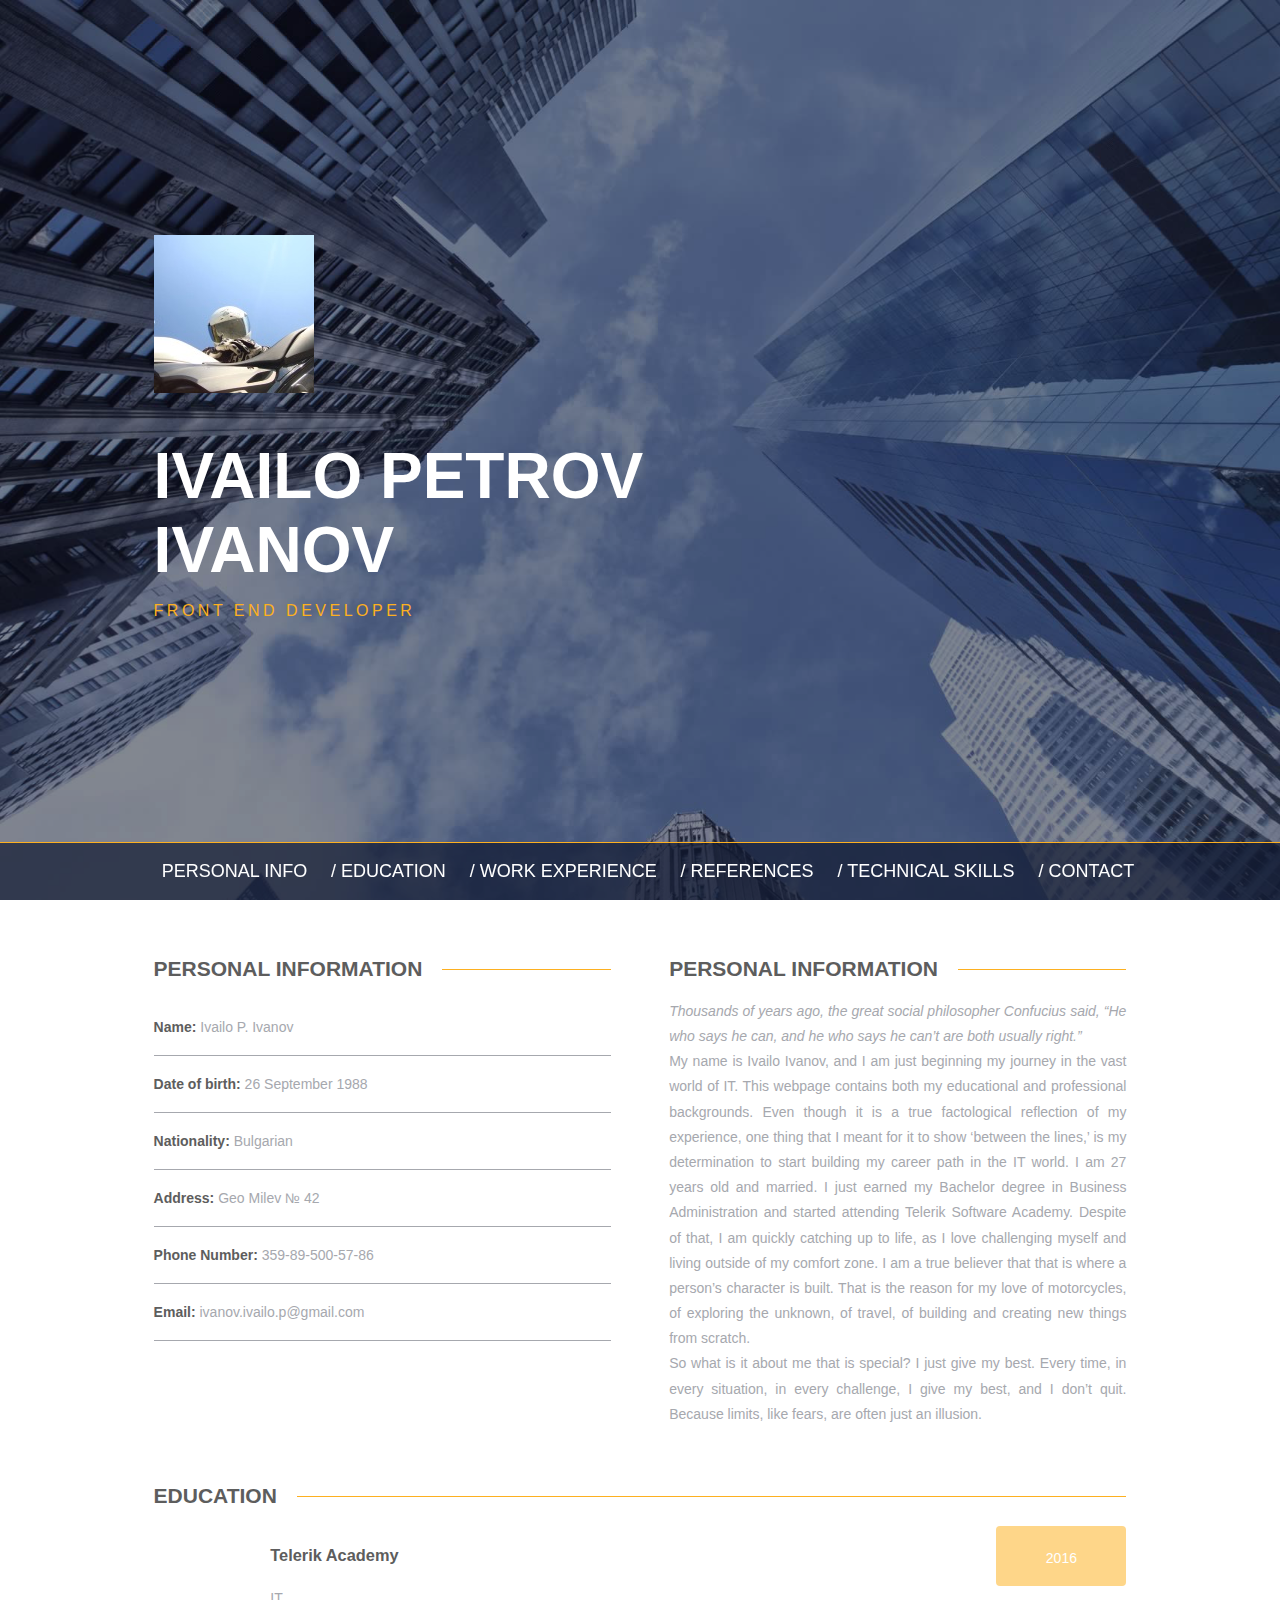
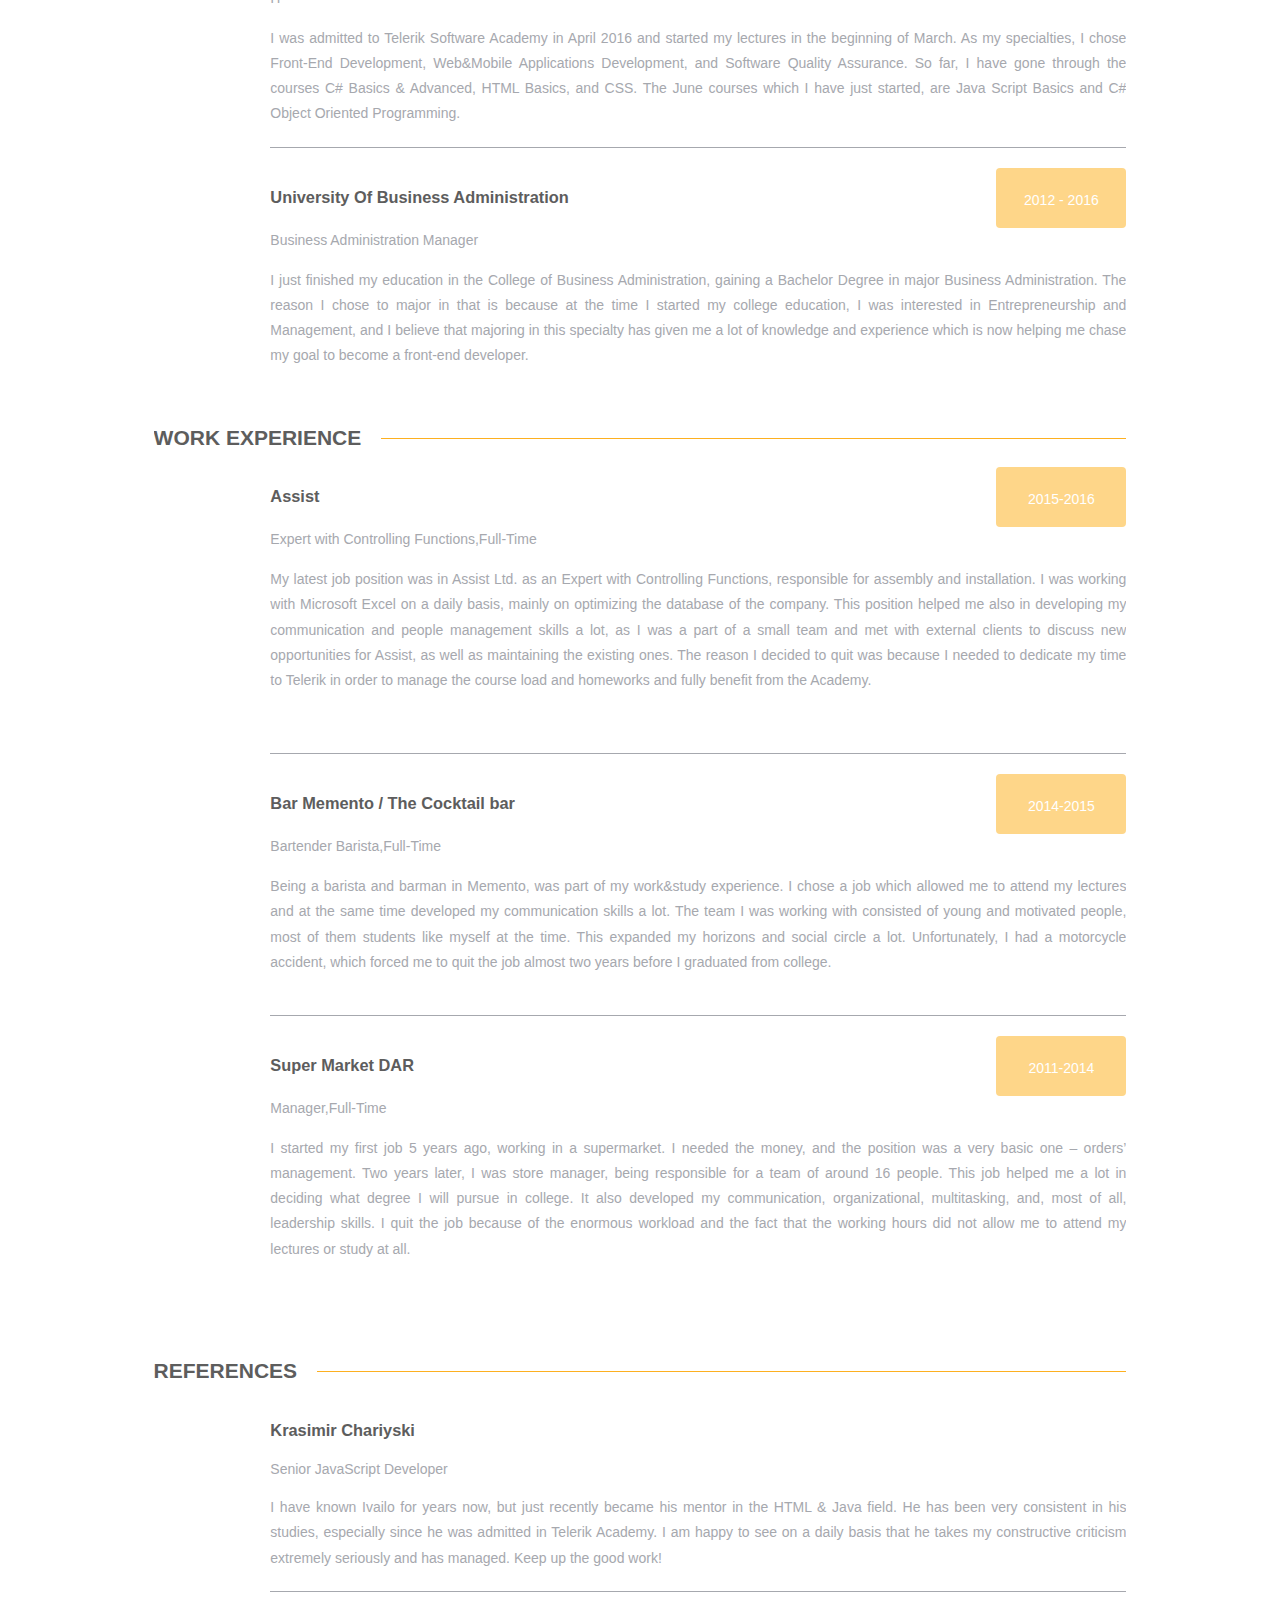
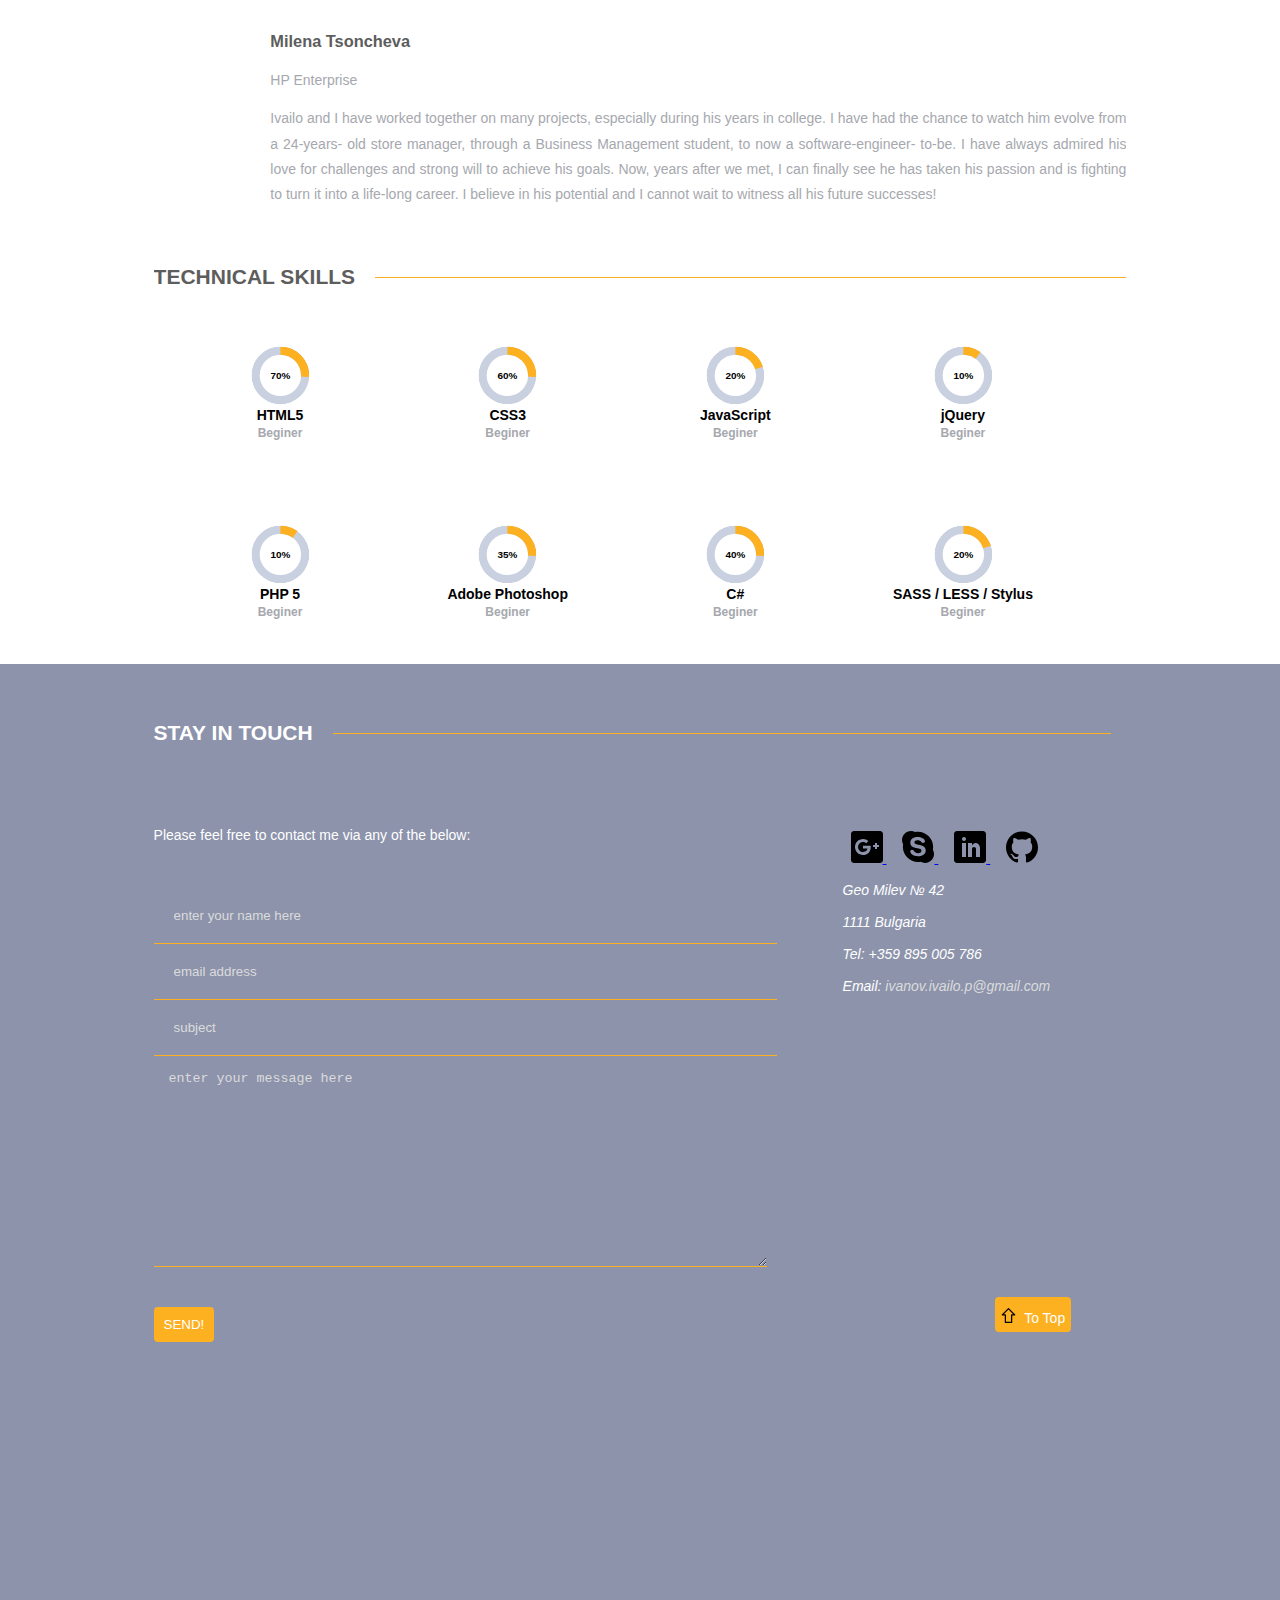
==== commit 99d89bd6: "make website to work offline" ====
--- a/index.html
+++ b/index.html
@@ -1,9 +1,9 @@
 <!DOCTYPE html>
-<html>
+<html manifest="cache.appchache">
     <head lang="en">
+        <title>Portfolio of Ivanov</title>
         <meta http-equiv="CONTENT-TYPE" content="text/html" charset="UTF-8">
         <link rel="stylesheet" type="text/css" href="css/main.css">
-        <title>Portfolio of Ivanov</title>
         <meta name="viewport" content="width=device-width,initial-scale=1">
     </head>
     <body>
--- a/css/main.css
+++ b/css/main.css
@@ -13,7 +13,7 @@
 }
 
 header {
-    background: url(../img/bulding.jpg) no-repeat center center fixed;
+    background: url(../img/building.jpg) no-repeat center center fixed;
     background-size: cover;
     min-height: 100%;
     margin: 0;
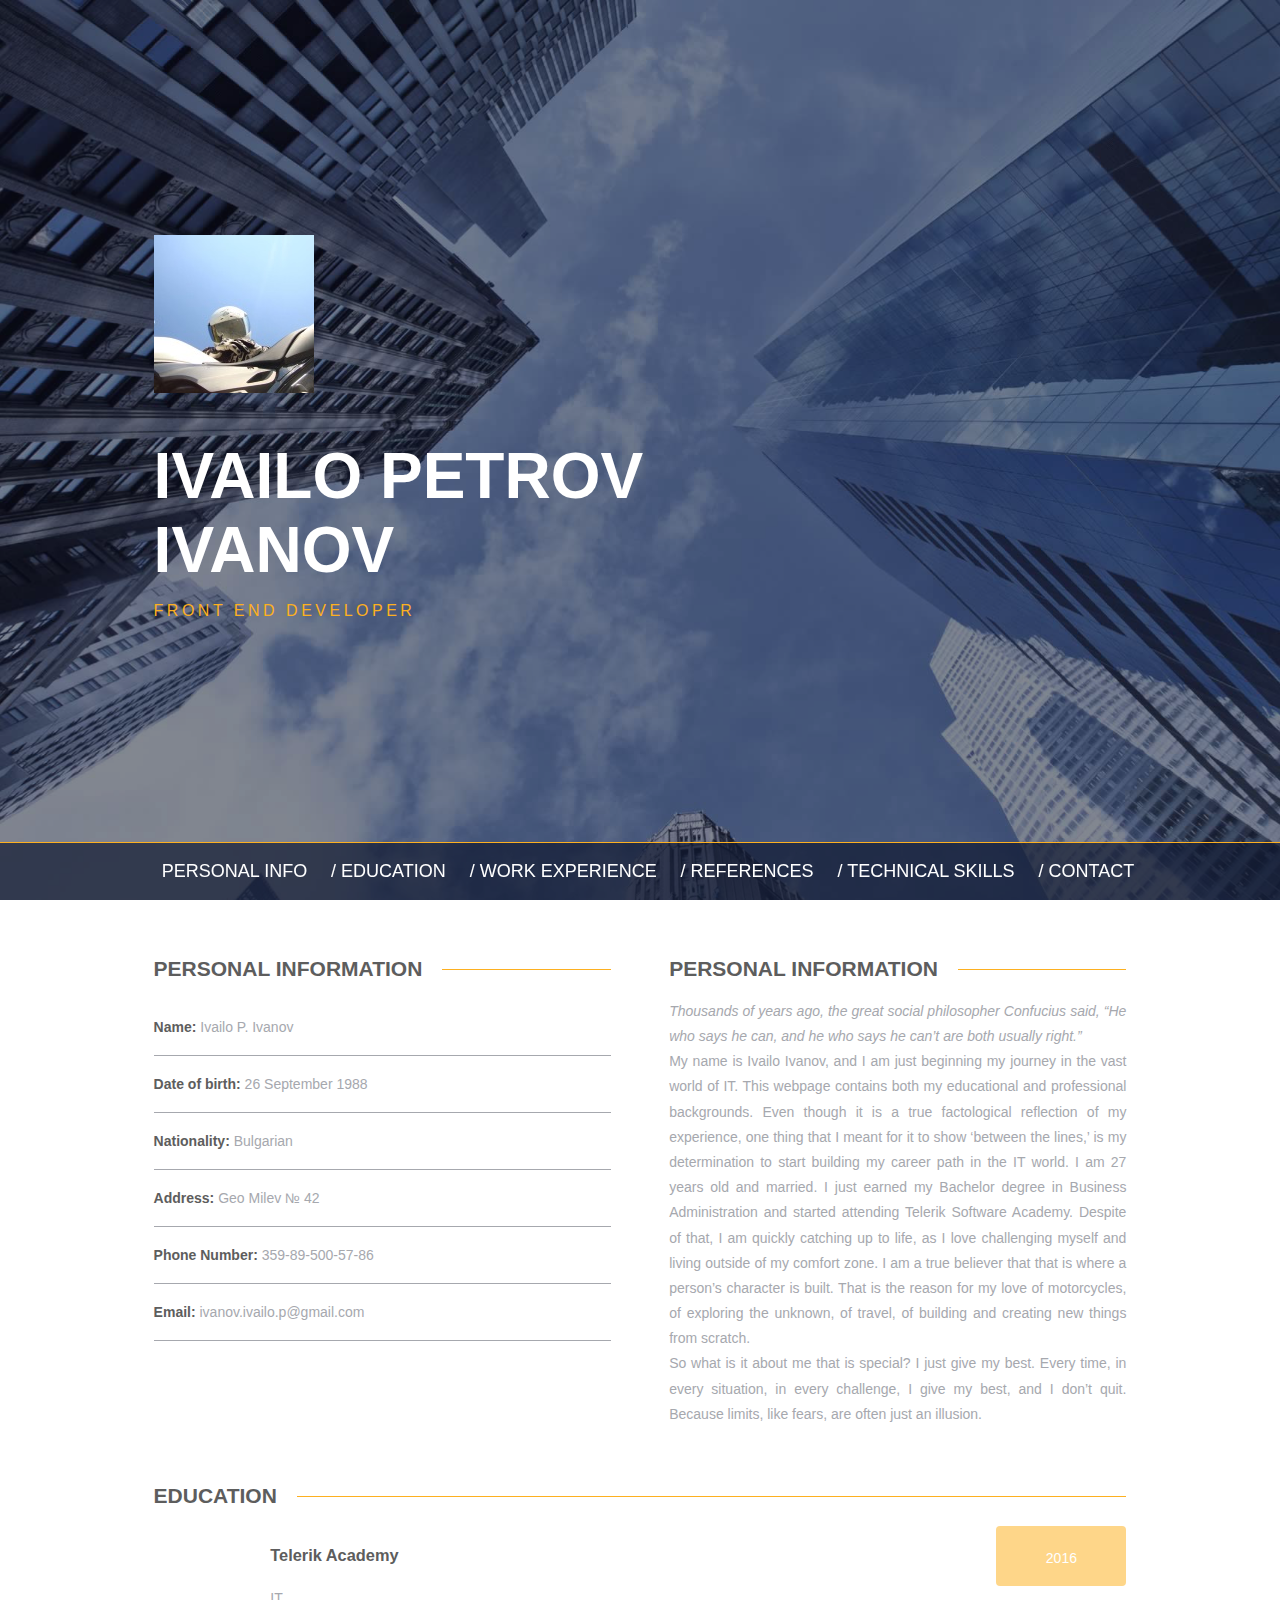
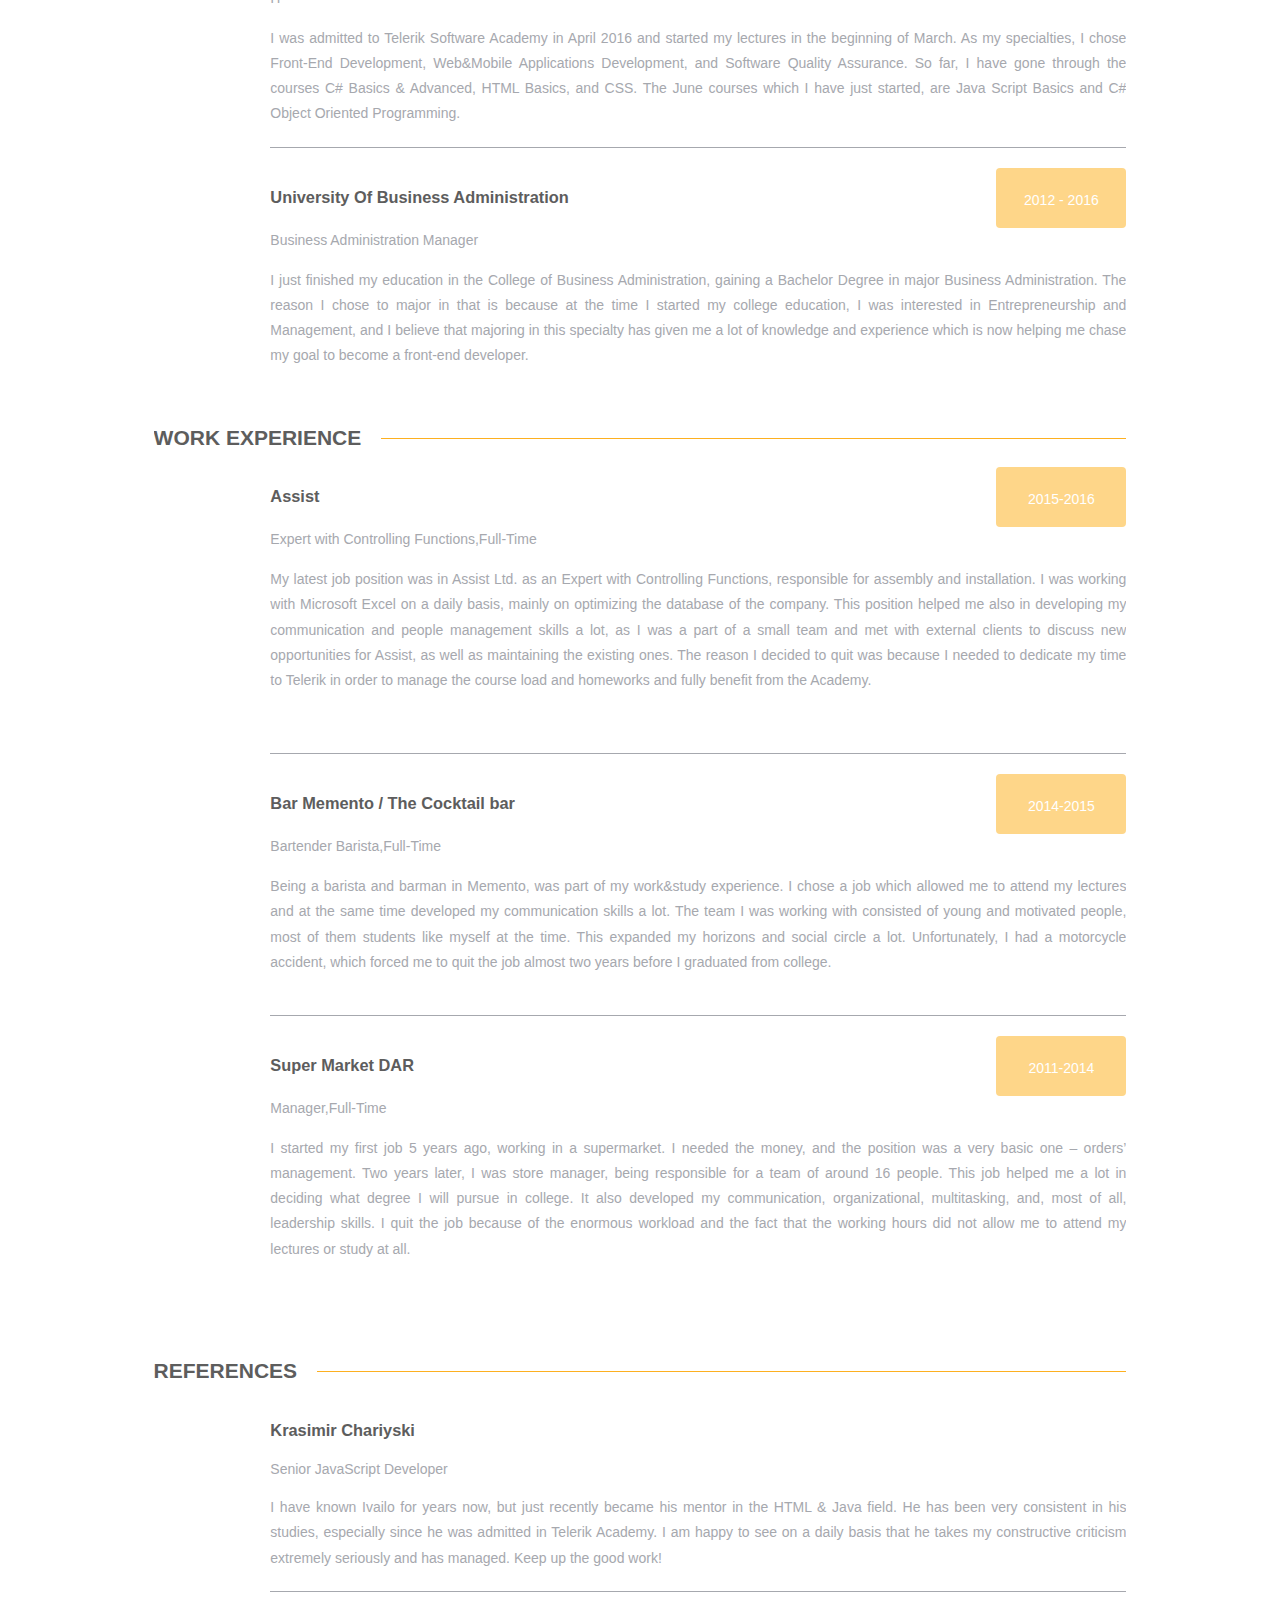
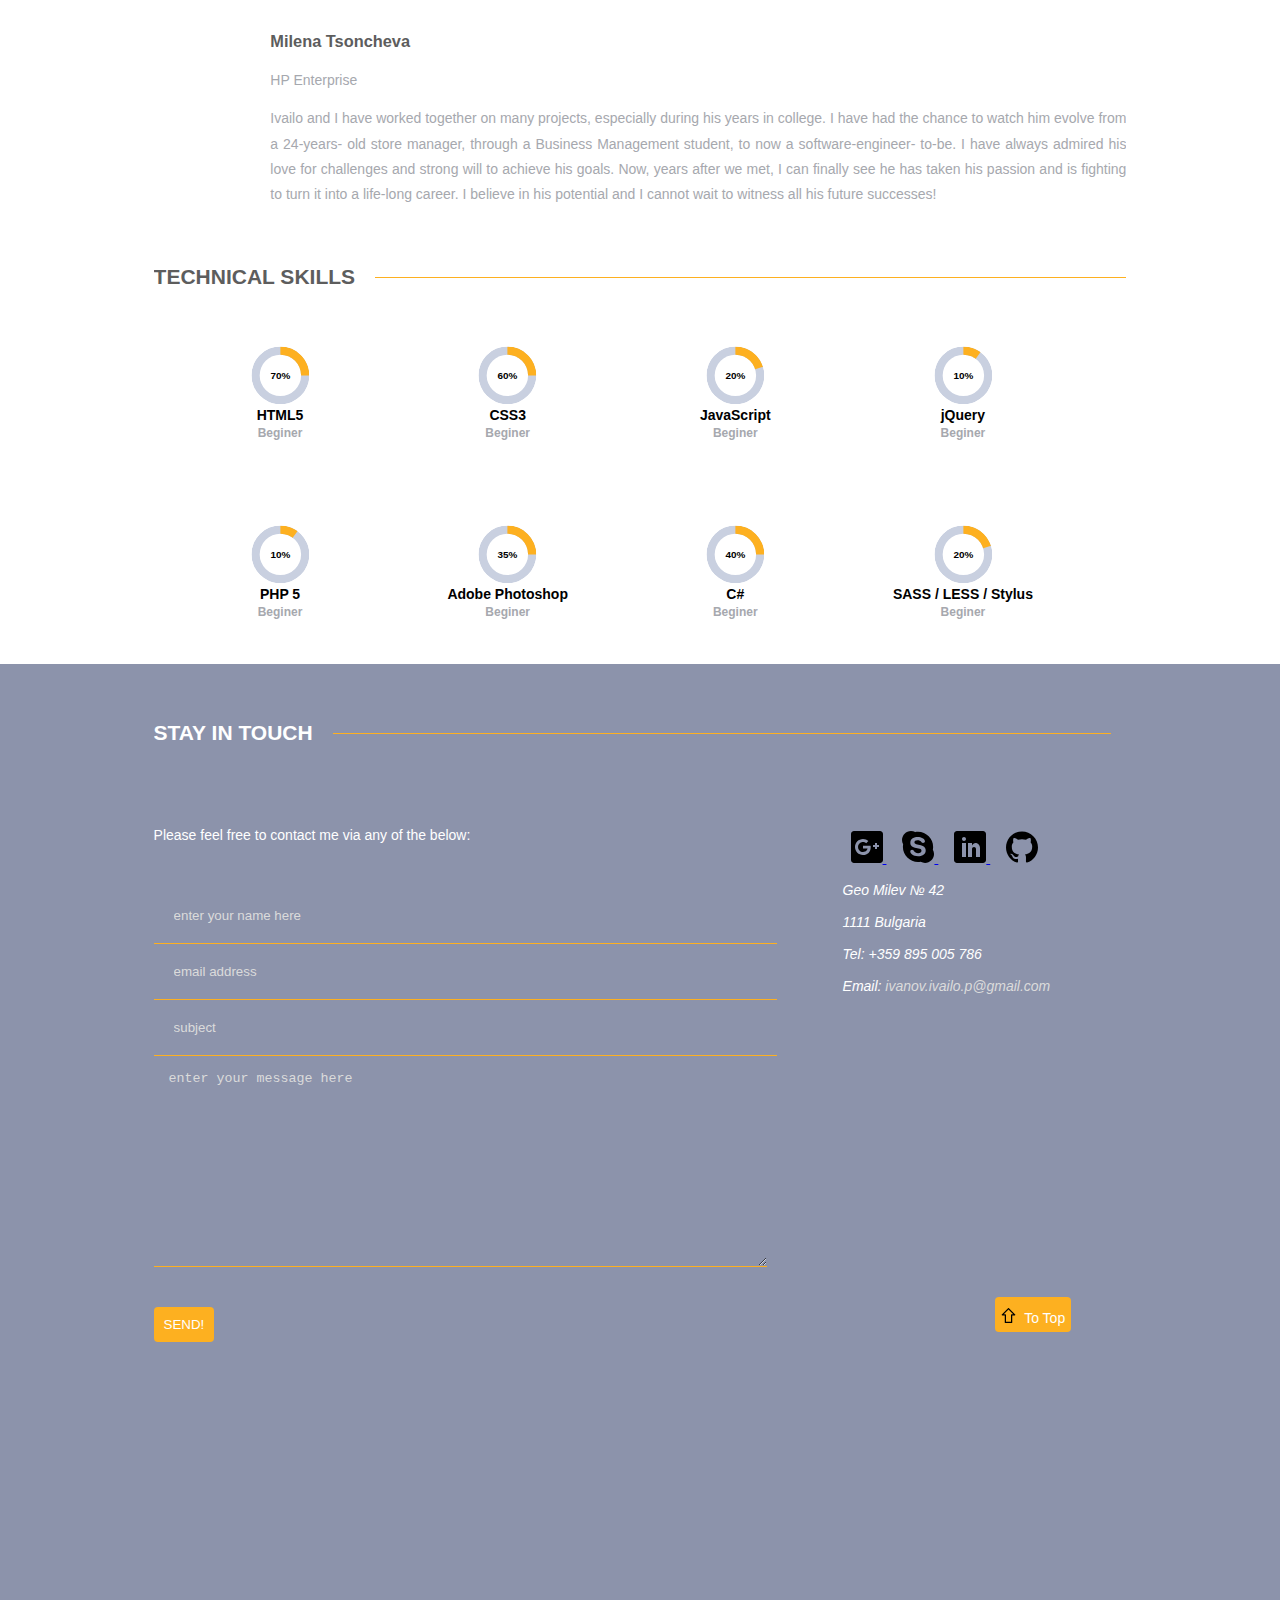
==== commit e9bb2337: "fix" ====
--- a/index.html
+++ b/index.html
@@ -1,8 +1,7 @@
 <!DOCTYPE html>
-<html manifest="cache.appchache">
+<html manifest="cache.appcache">
     <head lang="en">
         <title>Portfolio of Ivanov</title>
-        <meta http-equiv="CONTENT-TYPE" content="text/html" charset="UTF-8">
         <link rel="stylesheet" type="text/css" href="css/main.css">
         <meta name="viewport" content="width=device-width,initial-scale=1">
     </head>
@@ -363,7 +362,7 @@
                         <input type="email" required="required" name="email" placeholder="email address"
                                class="footer-grid"
                                autocomplete="off">
-                        <input type="text" name="" placeholder="subject" class="footer-grid" autocomplete="off">
+                        <input type="text" placeholder="subject" class="footer-grid" autocomplete="off">
                         <textarea name="message" placeholder="enter your message here"
                                   class="footer-textarea"></textarea>
                         <input type="submit" name="SENT!" value="send!" class="footer-submit">
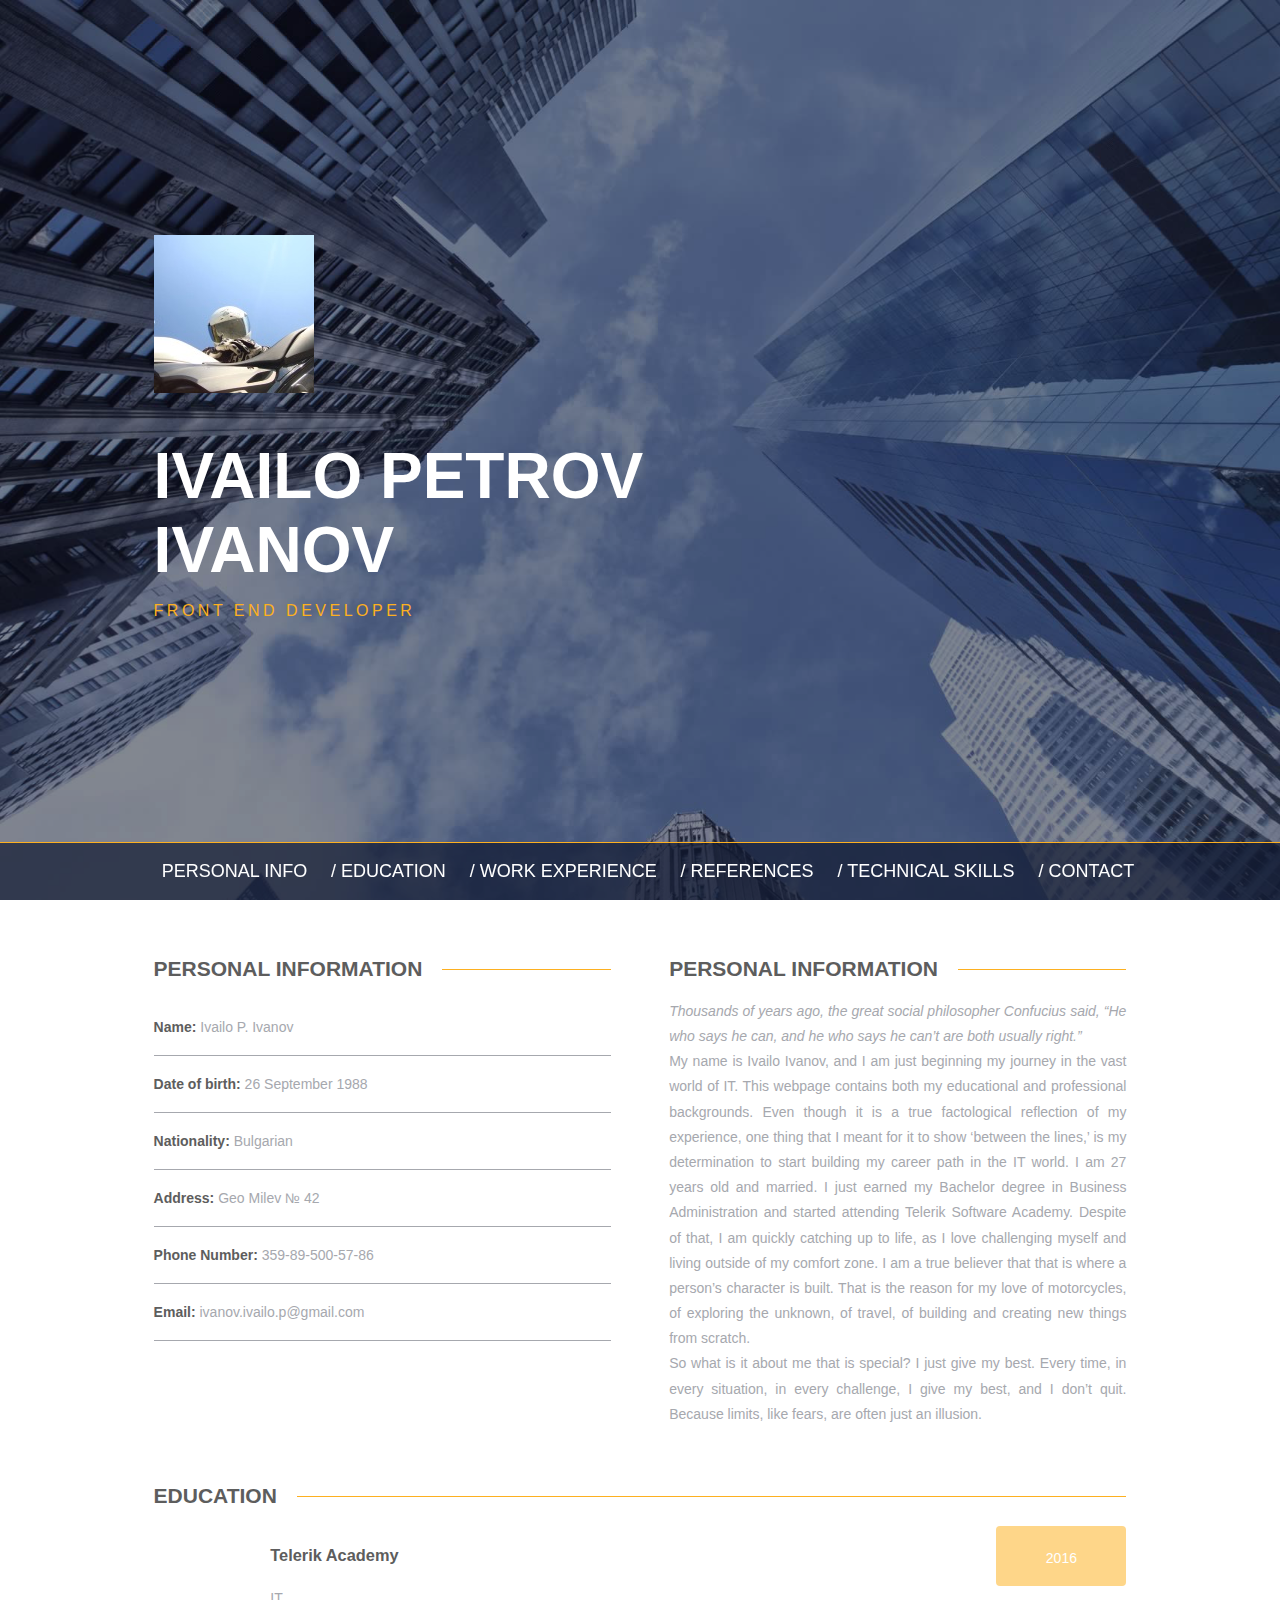
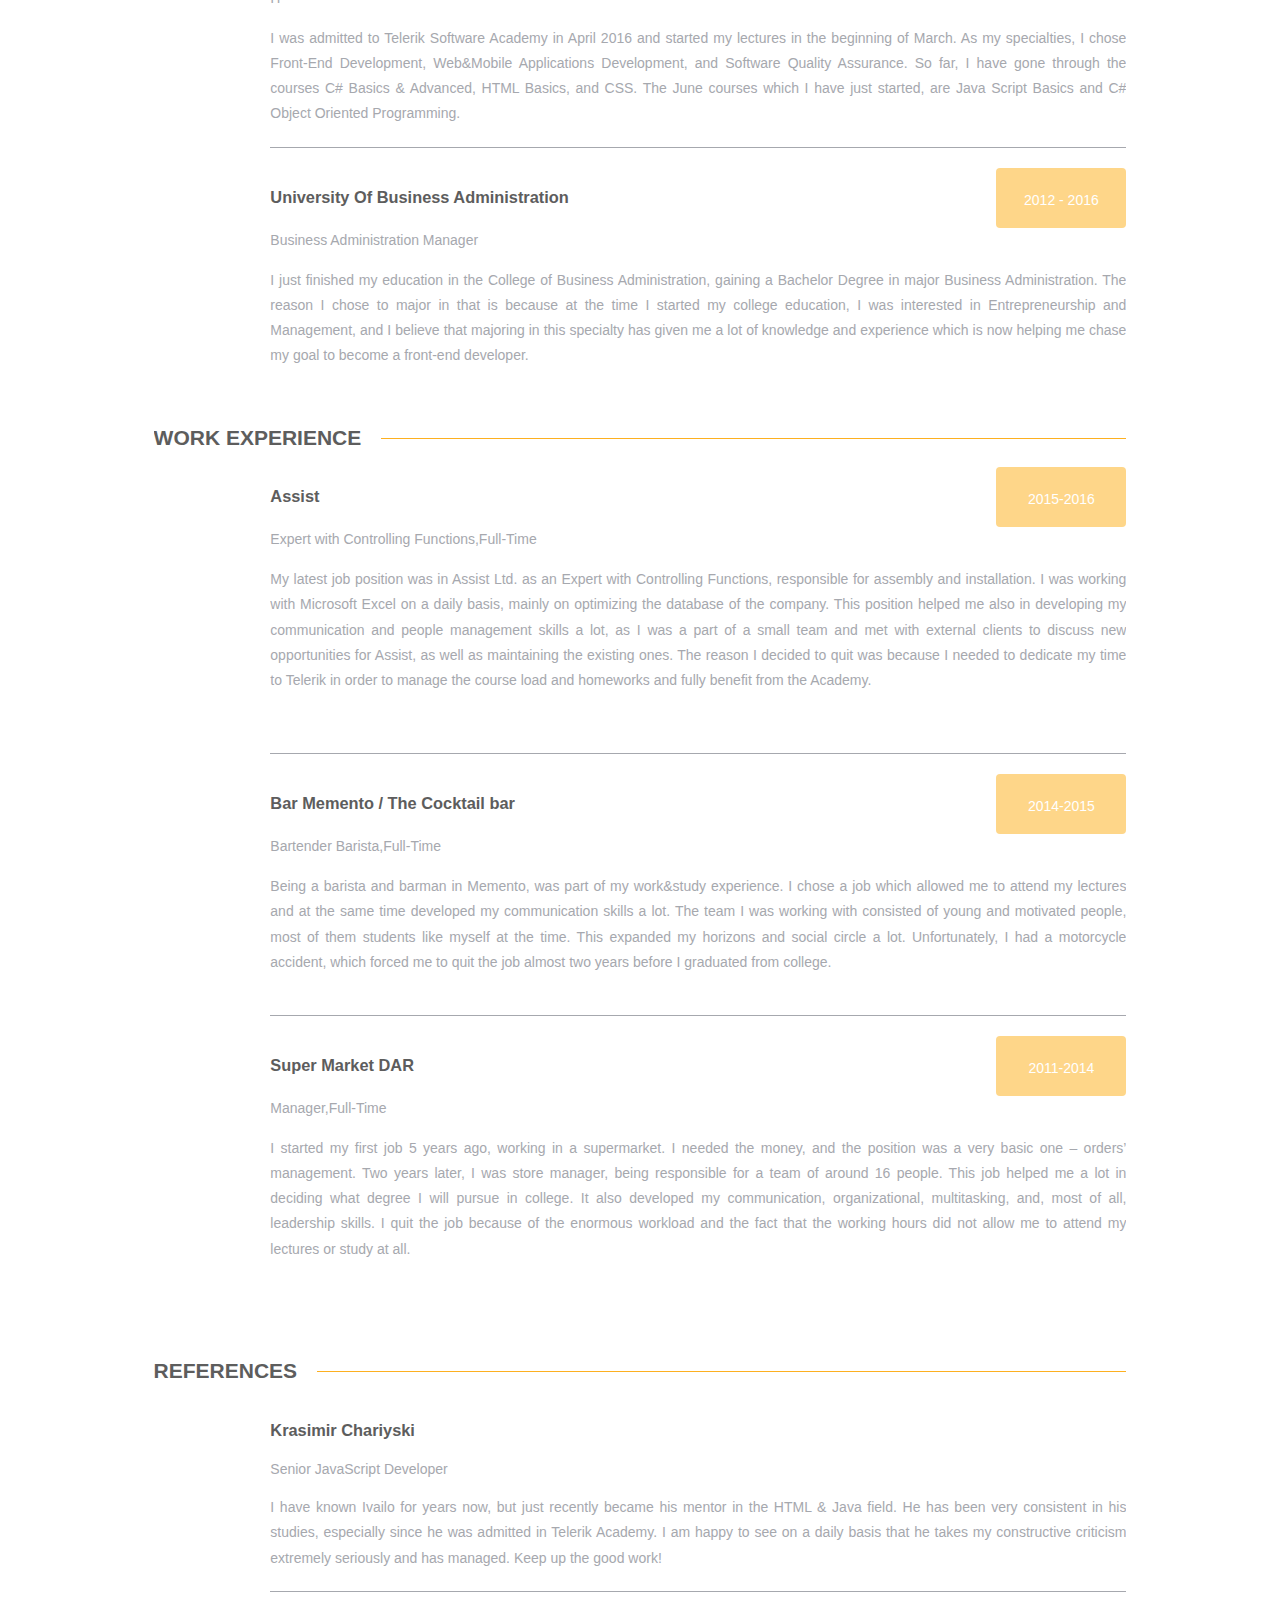
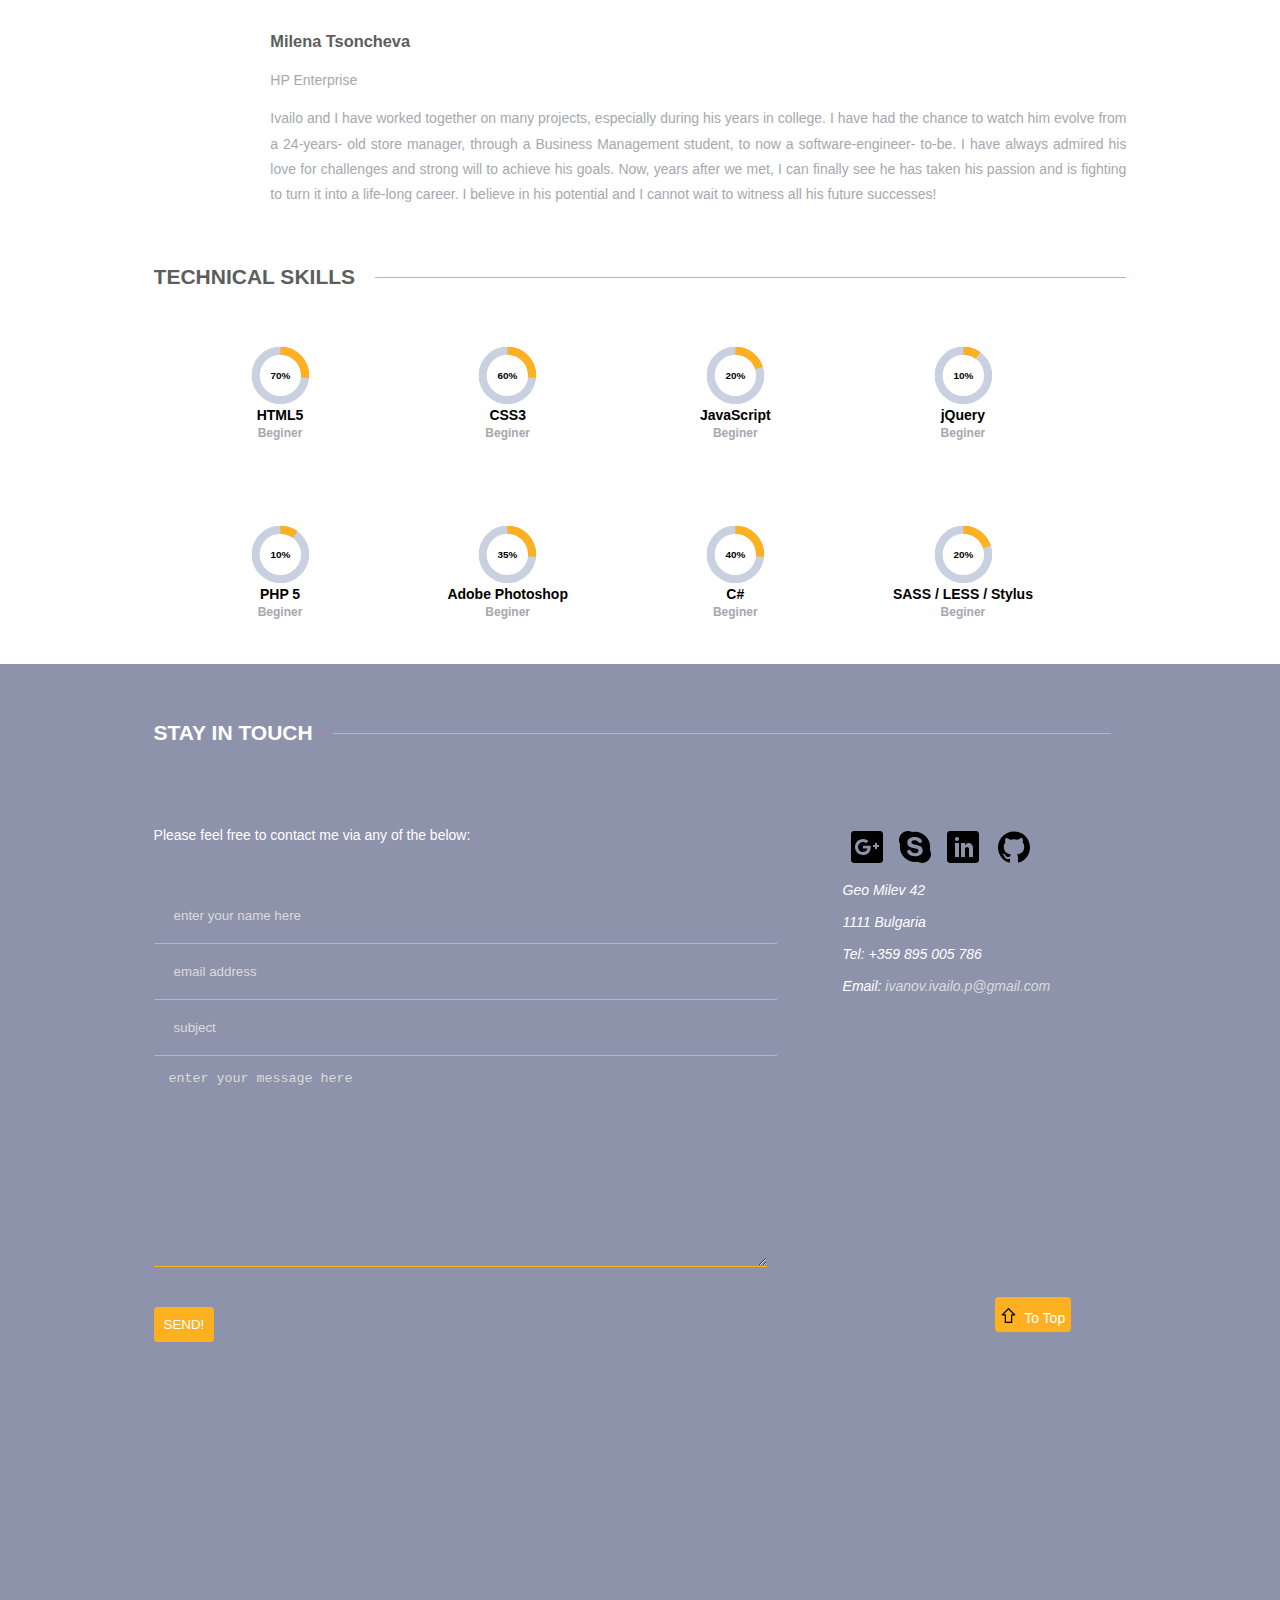
==== commit 0f39021e: "fix" ====
--- a/index.html
+++ b/index.html
@@ -372,37 +372,15 @@
                     <address class="address">
                         <ul>
                             <li>
-                                <ul class="icon">
-                                    <li><a href="https://plus.google.com/u/0/108476993369105815431/posts"
-                                           target="_blank">
-                                        <svg version="1.1" xmlns="http://www.w3.org/2000/svg"
+                                <ul class="icon"><li><a href="https://plus.google.com/u/0/108476993369105815431/posts"
+                                           target="_blank"><svg version="1.1" xmlns="http://www.w3.org/2000/svg"
                                              width="32" height="32"
-                                             viewBox="0 0 32 32" class="google">
-                                            <path d="M29 0h-26c-1.65 0-3 1.35-3 3v26c0 1.65 1.35 3 3 3h26c1.65 0 3-1.35 3-3v-26c0-1.65-1.35-3-3-3zM12 24c-4.425 0-8-3.575-8-8s3.575-8 8-8c2.162 0 3.969 0.787 5.363 2.094l-2.175 2.088c-0.594-0.569-1.631-1.231-3.188-1.231-2.731 0-4.963 2.263-4.963 5.050s2.231 5.050 4.963 5.050c3.169 0 4.356-2.275 4.538-3.45h-4.537v-2.744h7.556c0.069 0.4 0.125 0.8 0.125 1.325 0 4.575-3.063 7.819-7.681 7.819zM28 16h-2v2h-2v-2h-2v-2h2v-2h2v2h2v2z"></path>
-                                        </svg>
-                                    </a>
-                                    </li>
-                                    <li><a href="https://secure.skype.com/portal/overview" target="_blank">
-                                        <svg version="1.1" xmlns="http://www.w3.org/2000/svg"
+                                             viewBox="0 0 32 32" class="google"><path d="M29 0h-26c-1.65 0-3 1.35-3 3v26c0 1.65 1.35 3 3 3h26c1.65 0 3-1.35 3-3v-26c0-1.65-1.35-3-3-3zM12 24c-4.425 0-8-3.575-8-8s3.575-8 8-8c2.162 0 3.969 0.787 5.363 2.094l-2.175 2.088c-0.594-0.569-1.631-1.231-3.188-1.231-2.731 0-4.963 2.263-4.963 5.050s2.231 5.050 4.963 5.050c3.169 0 4.356-2.275 4.538-3.45h-4.537v-2.744h7.556c0.069 0.4 0.125 0.8 0.125 1.325 0 4.575-3.063 7.819-7.681 7.819zM28 16h-2v2h-2v-2h-2v-2h2v-2h2v2h2v2z"></path></svg></a></li><li><a href="https://secure.skype.com/portal/overview" target="_blank"><svg version="1.1" xmlns="http://www.w3.org/2000/svg"
                                              width="32" height="32"
-                                             viewBox="0 0 32 32" class="skype">
-                                            <path d="M13.3 1.169c-0.050-0.031-0.106-0.056-0.156-0.081-0.056 0.012-0.106 0.019-0.162 0.031l0.319 0.050z"></path>
-                                            <path d="M1.15 13.156c-0.012 0.056-0.019 0.113-0.025 0.162 0.031 0.050 0.050 0.1 0.081 0.15l-0.056-0.313z"></path>
-                                            <path d="M30.837 18.831c0.012-0.056 0.019-0.113 0.031-0.169-0.031-0.050-0.050-0.1-0.081-0.15l0.050 0.319z"></path>
-                                            <path d="M18.5 30.719c0.050 0.031 0.106 0.056 0.156 0.081 0.056-0.012 0.113-0.019 0.169-0.025l-0.325-0.056z"></path>
-                                            <path d="M30.869 18.663c-0.012 0.056-0.019 0.113-0.031 0.169l-0.056-0.325c0.031 0.056 0.056 0.106 0.087 0.156 0.163-0.9 0.25-1.819 0.25-2.738 0-2.037-0.4-4.019-1.188-5.881-0.762-1.8-1.85-3.419-3.238-4.806s-3.006-2.475-4.8-3.237c-1.863-0.788-3.844-1.188-5.881-1.188-0.963 0-1.925 0.088-2.863 0.269 0 0-0.006 0-0.006 0 0.050 0.025 0.106 0.050 0.156 0.081l-0.319-0.050c0.056-0.012 0.106-0.019 0.162-0.031-1.287-0.681-2.731-1.050-4.194-1.050-2.388 0-4.638 0.931-6.325 2.619s-2.619 3.937-2.619 6.325c0 1.519 0.394 3.019 1.125 4.338 0.012-0.056 0.019-0.113 0.025-0.162l0.056 0.319c-0.031-0.050-0.056-0.1-0.081-0.15-0.15 0.856-0.225 1.731-0.225 2.606 0 2.038 0.4 4.019 1.188 5.881 0.763 1.8 1.85 3.413 3.237 4.8s3.006 2.475 4.806 3.238c1.863 0.788 3.844 1.188 5.881 1.188 0.887 0 1.775-0.081 2.644-0.238-0.050-0.031-0.1-0.056-0.156-0.081l0.325 0.056c-0.056 0.012-0.113 0.019-0.169 0.025 1.337 0.756 2.856 1.163 4.4 1.163 2.387 0 4.637-0.931 6.325-2.619s2.619-3.938 2.619-6.325c-0.006-1.519-0.4-3.019-1.137-4.35zM16.069 25.181c-5.369 0-7.769-2.637-7.769-4.619 0-1.012 0.75-1.725 1.781-1.725 2.3 0 1.7 3.3 5.988 3.3 2.194 0 3.406-1.194 3.406-2.413 0-0.731-0.363-1.544-1.806-1.9l-4.775-1.194c-3.844-0.963-4.544-3.044-4.544-5 0-4.056 3.819-5.581 7.406-5.581 3.306 0 7.2 1.825 7.2 4.263 0 1.044-0.906 1.65-1.938 1.65-1.962 0-1.6-2.713-5.55-2.713-1.963 0-3.044 0.887-3.044 2.156s1.55 1.675 2.894 1.981l3.538 0.787c3.869 0.863 4.85 3.125 4.85 5.25 0 3.294-2.531 5.756-7.637 5.756z"></path>
-                                        </svg>
-                                    </a>
-                                    </li>
-                                    <li>
-                                        <a href="https://www.linkedin.com/in/l-l-9221a8a7?trk=nav_responsive_tab_profile"
-                                           target="_blank">
-                                            <svg version="1.1" xmlns="http://www.w3.org/2000/svg"
+                                             viewBox="0 0 32 32" class="skype"><path d="M13.3 1.169c-0.050-0.031-0.106-0.056-0.156-0.081-0.056 0.012-0.106 0.019-0.162 0.031l0.319 0.050z"></path><path d="M1.15 13.156c-0.012 0.056-0.019 0.113-0.025 0.162 0.031 0.050 0.050 0.1 0.081 0.15l-0.056-0.313z"></path><path d="M30.837 18.831c0.012-0.056 0.019-0.113 0.031-0.169-0.031-0.050-0.050-0.1-0.081-0.15l0.050 0.319z"></path><path d="M18.5 30.719c0.050 0.031 0.106 0.056 0.156 0.081 0.056-0.012 0.113-0.019 0.169-0.025l-0.325-0.056z"></path><path d="M30.869 18.663c-0.012 0.056-0.019 0.113-0.031 0.169l-0.056-0.325c0.031 0.056 0.056 0.106 0.087 0.156 0.163-0.9 0.25-1.819 0.25-2.738 0-2.037-0.4-4.019-1.188-5.881-0.762-1.8-1.85-3.419-3.238-4.806s-3.006-2.475-4.8-3.237c-1.863-0.788-3.844-1.188-5.881-1.188-0.963 0-1.925 0.088-2.863 0.269 0 0-0.006 0-0.006 0 0.050 0.025 0.106 0.050 0.156 0.081l-0.319-0.050c0.056-0.012 0.106-0.019 0.162-0.031-1.287-0.681-2.731-1.050-4.194-1.050-2.388 0-4.638 0.931-6.325 2.619s-2.619 3.937-2.619 6.325c0 1.519 0.394 3.019 1.125 4.338 0.012-0.056 0.019-0.113 0.025-0.162l0.056 0.319c-0.031-0.050-0.056-0.1-0.081-0.15-0.15 0.856-0.225 1.731-0.225 2.606 0 2.038 0.4 4.019 1.188 5.881 0.763 1.8 1.85 3.413 3.237 4.8s3.006 2.475 4.806 3.238c1.863 0.788 3.844 1.188 5.881 1.188 0.887 0 1.775-0.081 2.644-0.238-0.050-0.031-0.1-0.056-0.156-0.081l0.325 0.056c-0.056 0.012-0.113 0.019-0.169 0.025 1.337 0.756 2.856 1.163 4.4 1.163 2.387 0 4.637-0.931 6.325-2.619s2.619-3.938 2.619-6.325c-0.006-1.519-0.4-3.019-1.137-4.35zM16.069 25.181c-5.369 0-7.769-2.637-7.769-4.619 0-1.012 0.75-1.725 1.781-1.725 2.3 0 1.7 3.3 5.988 3.3 2.194 0 3.406-1.194 3.406-2.413 0-0.731-0.363-1.544-1.806-1.9l-4.775-1.194c-3.844-0.963-4.544-3.044-4.544-5 0-4.056 3.819-5.581 7.406-5.581 3.306 0 7.2 1.825 7.2 4.263 0 1.044-0.906 1.65-1.938 1.65-1.962 0-1.6-2.713-5.55-2.713-1.963 0-3.044 0.887-3.044 2.156s1.55 1.675 2.894 1.981l3.538 0.787c3.869 0.863 4.85 3.125 4.85 5.25 0 3.294-2.531 5.756-7.637 5.756z"></path></svg></a></li><li><a href="https://www.linkedin.com/in/l-l-9221a8a7?trk=nav_responsive_tab_profile" target="_blank"><svg version="1.1" xmlns="http://www.w3.org/2000/svg"
                                                  width="32" height="32"
                                                  viewBox="0 0 32 32" class="linkedIn">
-                                                <path d="M29 0h-26c-1.65 0-3 1.35-3 3v26c0 1.65 1.35 3 3 3h26c1.65 0 3-1.35 3-3v-26c0-1.65-1.35-3-3-3zM12 26h-4v-14h4v14zM10 10c-1.106 0-2-0.894-2-2s0.894-2 2-2c1.106 0 2 0.894 2 2s-0.894 2-2 2zM26 26h-4v-8c0-1.106-0.894-2-2-2s-2 0.894-2 2v8h-4v-14h4v2.481c0.825-1.131 2.087-2.481 3.5-2.481 2.488 0 4.5 2.238 4.5 5v9z"></path>
-                                            </svg>
-                                        </a>
+                                                <path d="M29 0h-26c-1.65 0-3 1.35-3 3v26c0 1.65 1.35 3 3 3h26c1.65 0 3-1.35 3-3v-26c0-1.65-1.35-3-3-3zM12 26h-4v-14h4v14zM10 10c-1.106 0-2-0.894-2-2s0.894-2 2-2c1.106 0 2 0.894 2 2s-0.894 2-2 2zM26 26h-4v-8c0-1.106-0.894-2-2-2s-2 0.894-2 2v8h-4v-14h4v2.481c0.825-1.131 2.087-2.481 3.5-2.481 2.488 0 4.5 2.238 4.5 5v9z"></path></svg></a>
                                     </li>
                                     <li><a href="https://github.com/IvailoPIvanov" target="_blank">
                                         <svg version="1.1" xmlns="http://www.w3.org/2000/svg"
@@ -413,7 +391,7 @@
                                     </a></li>
                                 </ul>
                             </li>
-                            <li> Geo Milev № 42</li>
+                            <li> Geo Milev  42</li>
                             <li>1111 Bulgaria</li>
                             <li>Tel: +359 895 005 786</li>
                             <li>Email:<a href="mailto:ivanov.ivailo.p@gmail.com" id="mail" class="mailto-footer">
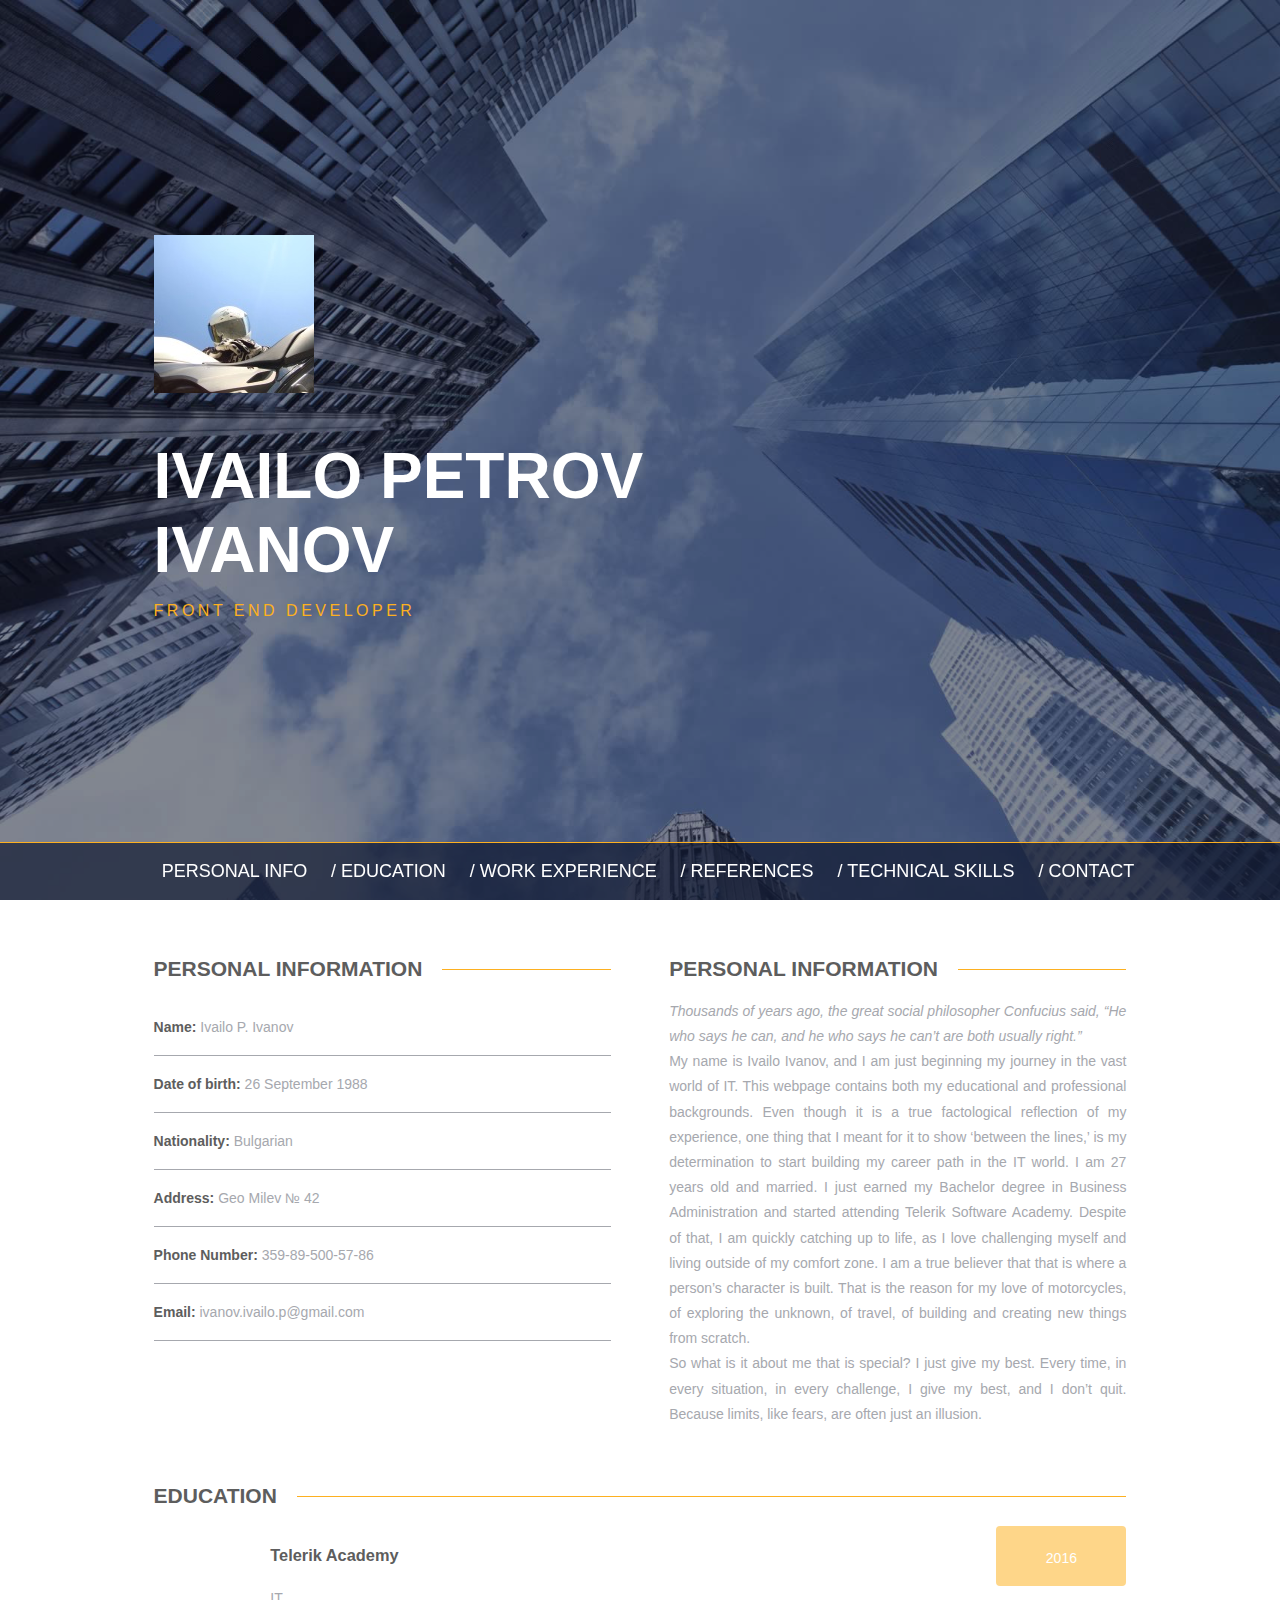
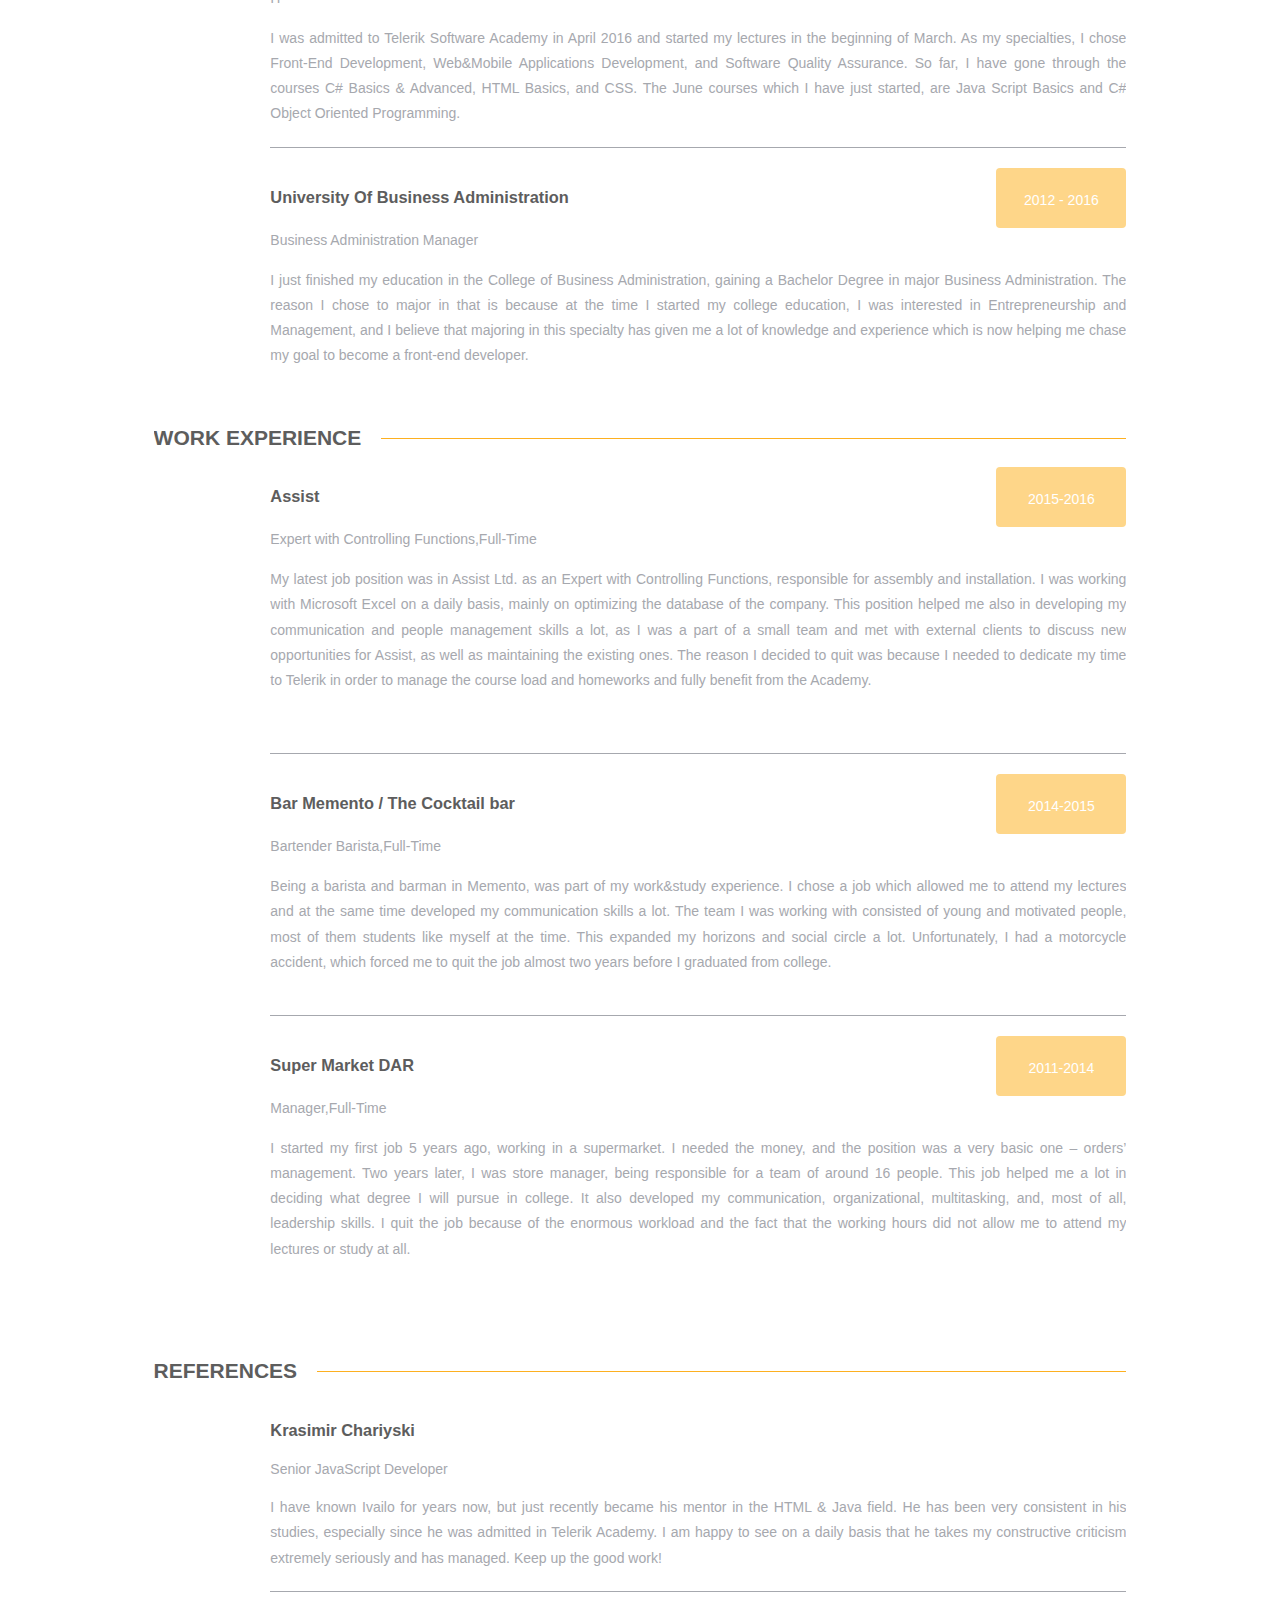
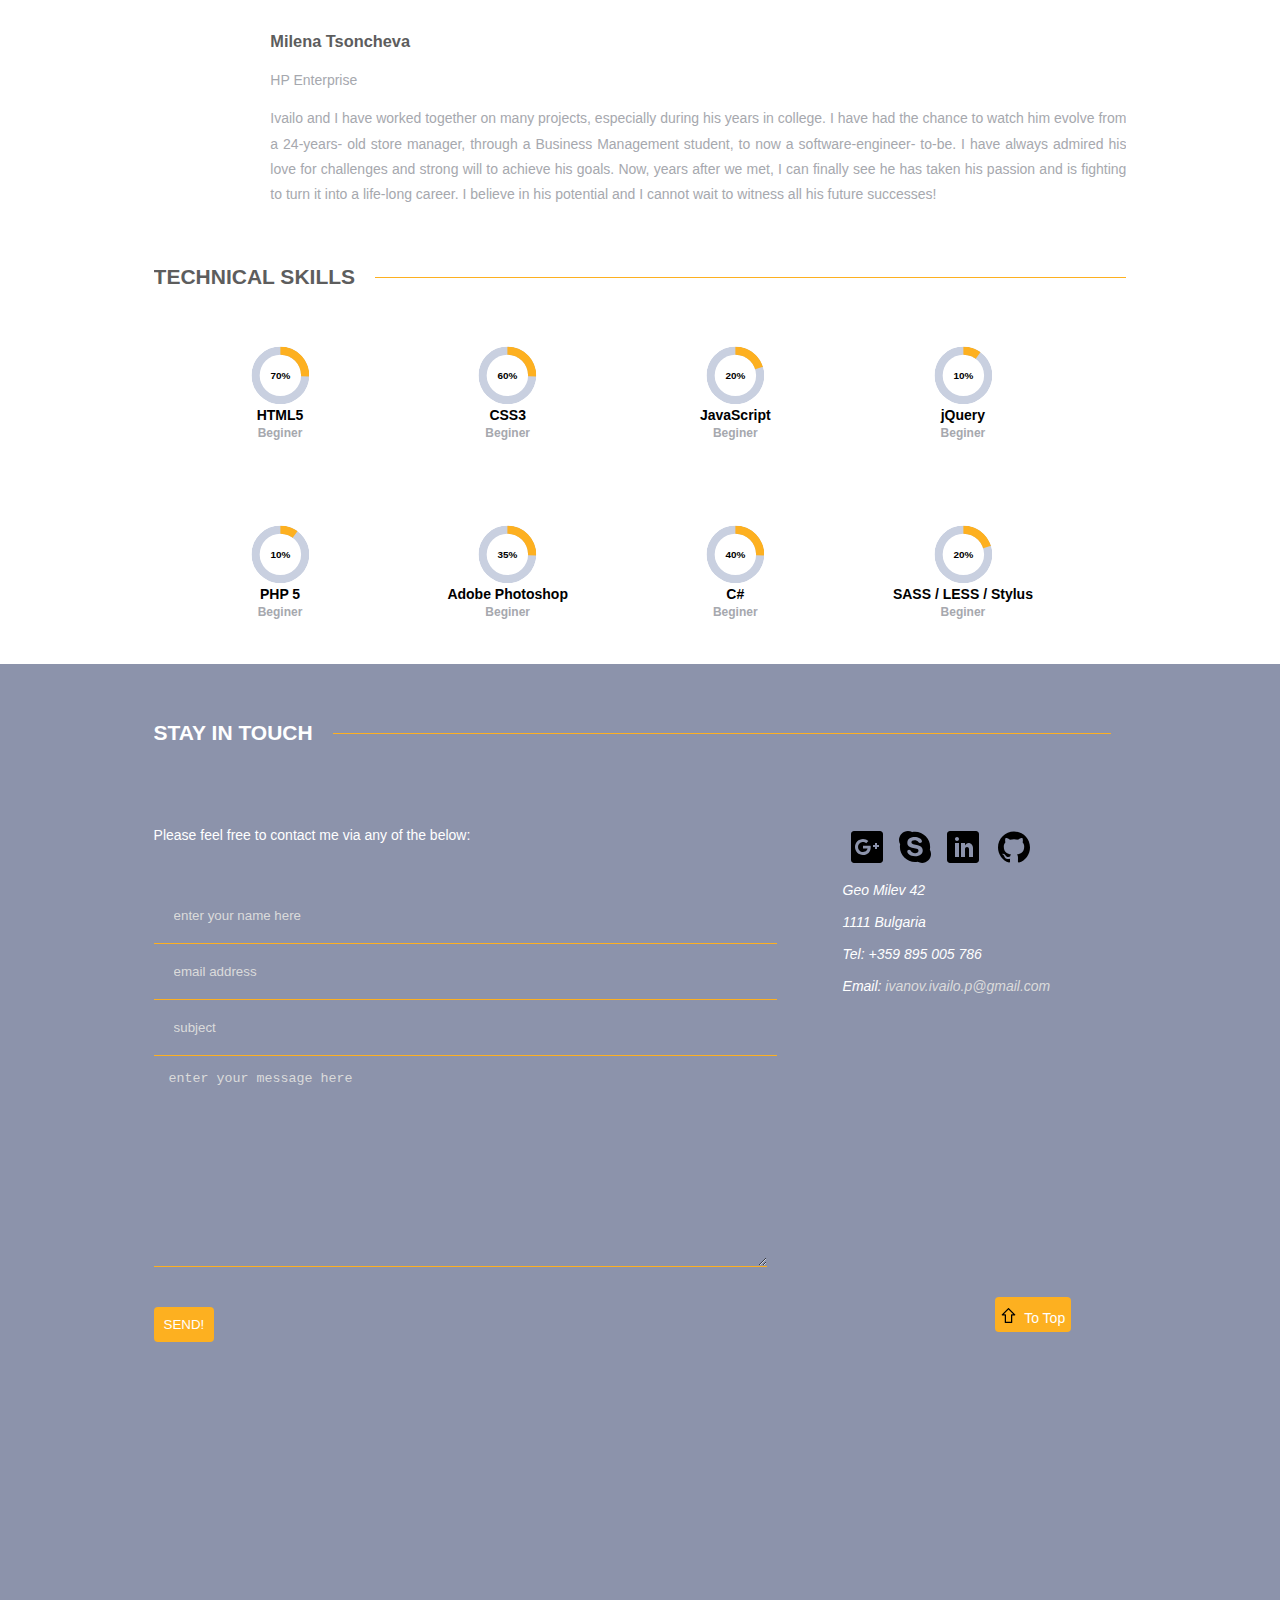
==== commit ebf2d381: "fix" ====
--- a/index.html
+++ b/index.html
@@ -391,7 +391,7 @@
                                     </a></li>
                                 </ul>
                             </li>
-                            <li> Geo Milev  42</li>
+                            <li> Geo Milev 42</li>
                             <li>1111 Bulgaria</li>
                             <li>Tel: +359 895 005 786</li>
                             <li>Email:<a href="mailto:ivanov.ivailo.p@gmail.com" id="mail" class="mailto-footer">
